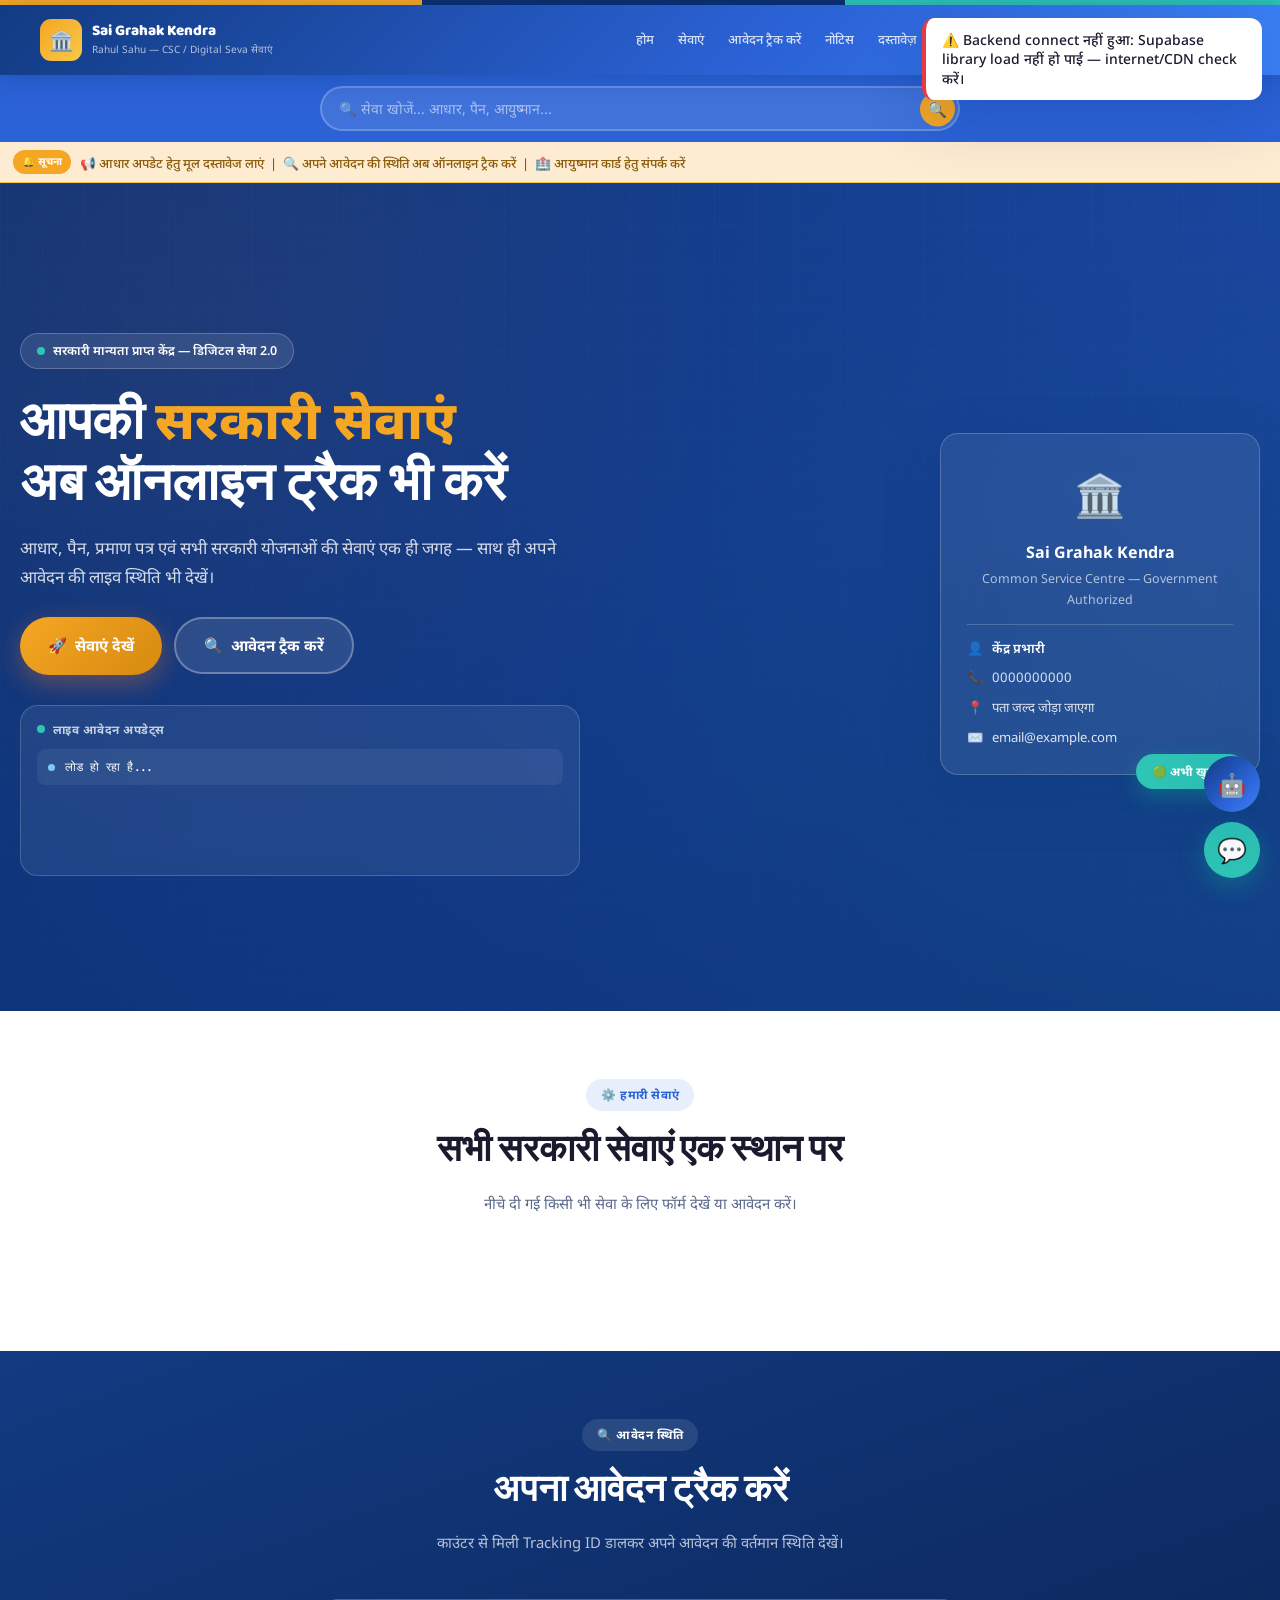
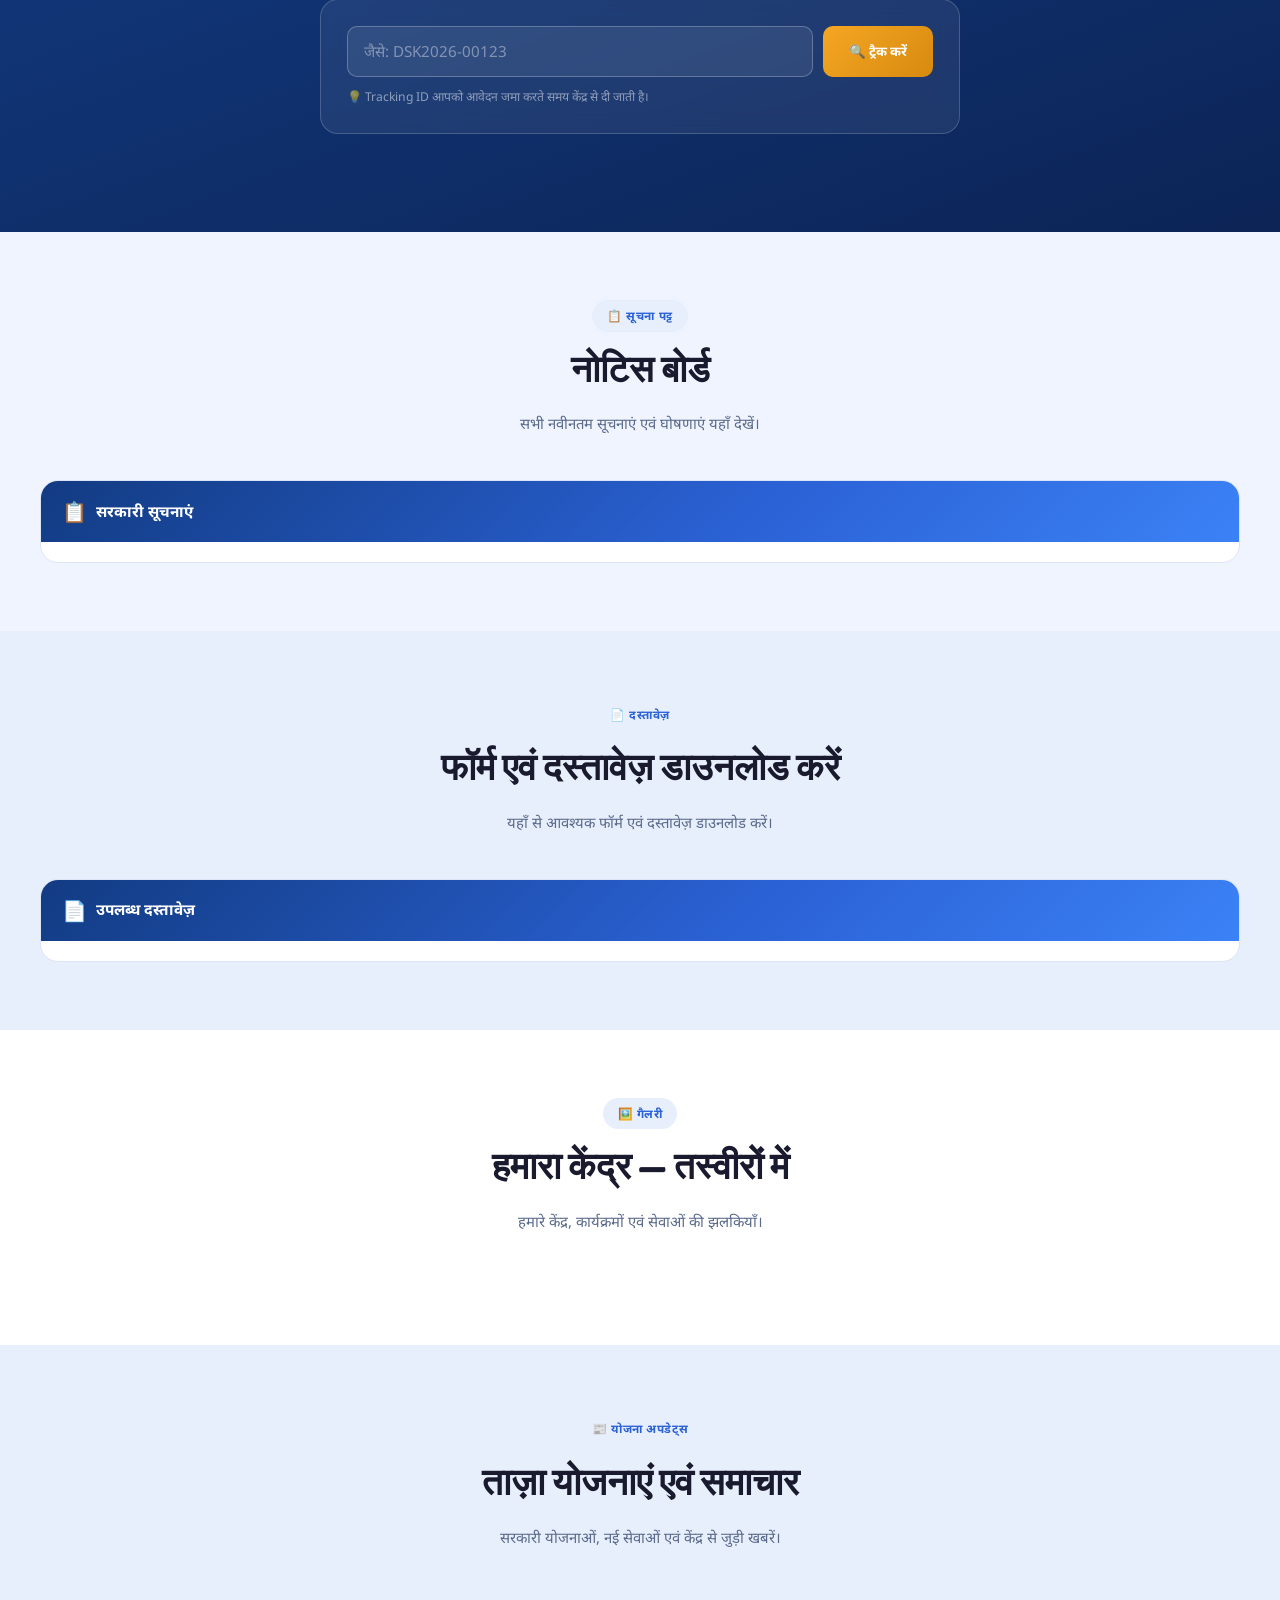
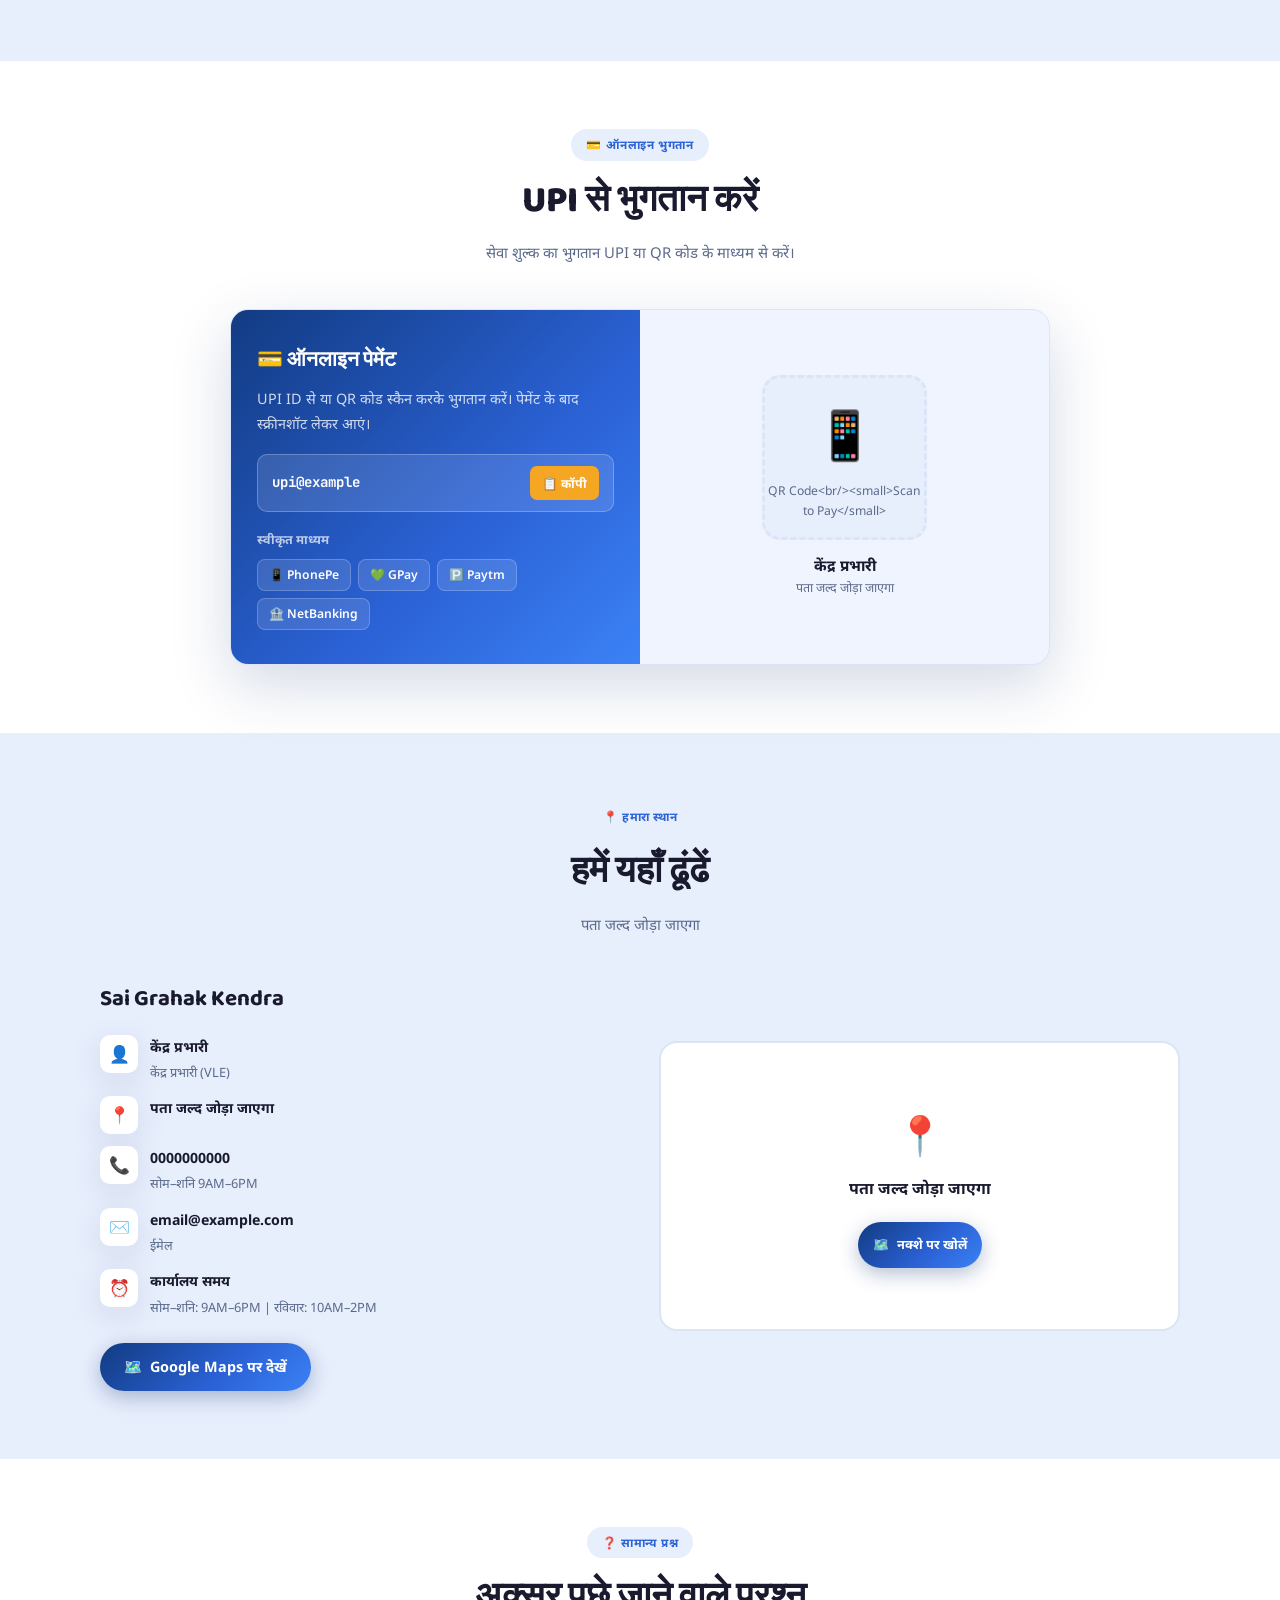
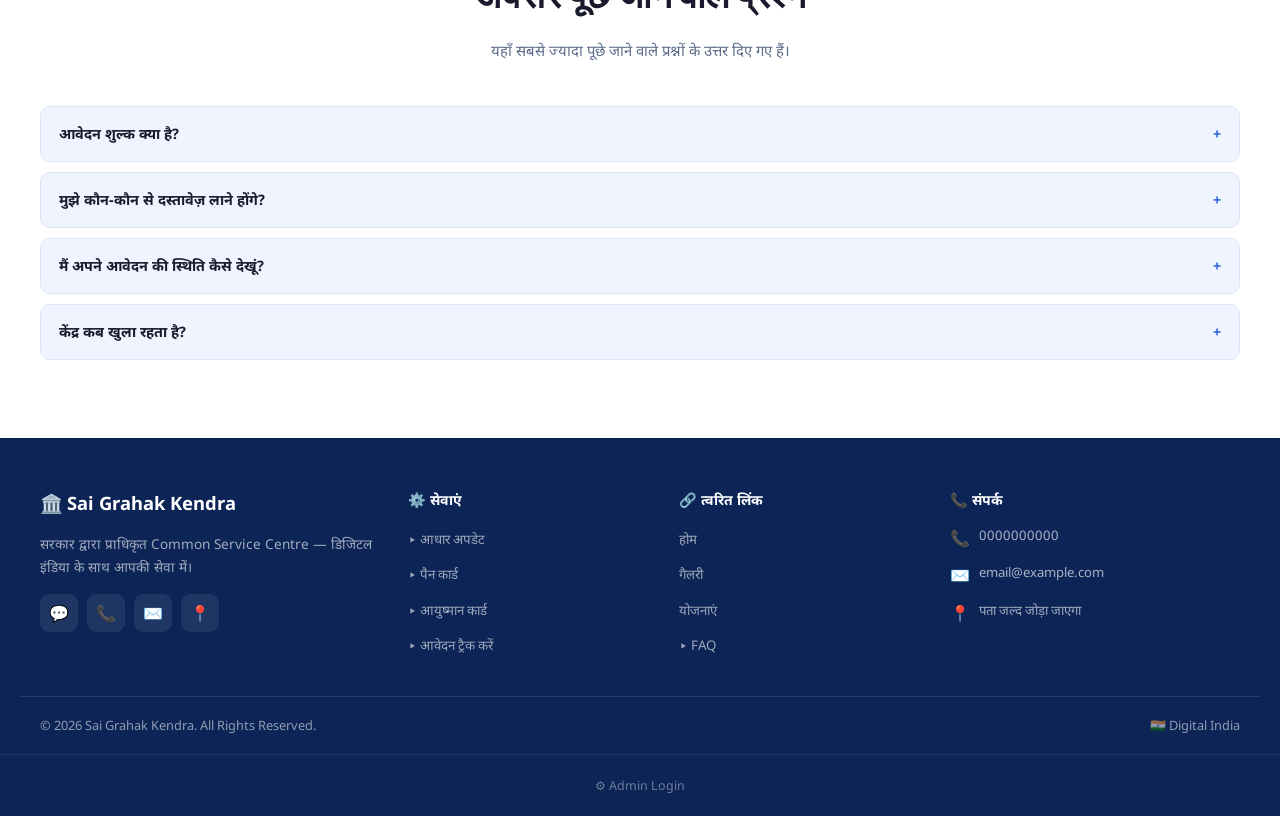
==== index.html @ 82dc6b27 "Add files via upload" ====
<!DOCTYPE html>
<html lang="hi" data-theme="light">
<head>

<meta charset="UTF-8"/>
<meta name="viewport" content="width=device-width,initial-scale=1.0,viewport-fit=cover"/>
<meta name="description" content="Sai Grahak Kendra — Rahul Sahu. CSC / Digital Seva — आधार, पैन, बैंकिंग, बिल भुगतान, शिक्षा एवं सभी सरकारी ऑनलाइन सेवाएं एक ही स्थान पर।"/>
<meta name="theme-color" content="#123B82"/>
<title>Sai Grahak Kendra | Rahul Sahu — CSC Digital Seva</title>
<link rel="preconnect" href="https://fonts.googleapis.com"/>
<link href="https://fonts.googleapis.com/css2?family=Baloo+Bhai+2:wght@400;600;700;800&family=Noto+Sans:wght@300;400;500;600;700;800&family=Noto+Sans+Devanagari:wght@400;500;600;700;800&family=JetBrains+Mono:wght@400;500;700&display=swap" rel="stylesheet"/>
<link rel="stylesheet" href="style.css"/>

</head>
<body>

<!-- ═══════════ ANNOUNCEMENT POPUP ═══════════ -->
<div id="popup-ov">
  <div id="popup-box">
    <div class="pop-hd"><div class="pop-ic">📢</div><div><h3 id="pop-ttl" data-i18n="pop_ttl">महत्वपूर्ण सूचना</h3><span id="pop-sub" data-i18n="brand_full">Sai Grahak Kendra</span></div></div>
    <div class="pop-bd">
      <p id="pop-msg" data-i18n="pop_msg">हमारे केंद्र में आधार, पैन, आयुष्मान कार्ड एवं समस्त सरकारी योजनाओं के आवेदन की सुविधा उपलब्ध है। अपने आवेदन की स्थिति अब ऑनलाइन ट्रैक भी करें।</p>
      <div class="pop-hl" id="pop-hl" data-i18n="pop_hl">🕐 सोमवार – शनिवार: सुबह 9 बजे – शाम 6 बजे | रविवार: 10 बजे – 2 बजे</div>
    </div>
    <div class="pop-ac">
      <button class="btn-pclose" onclick="closePopup()" data-i18n="btn_close">बंद करें</button>
      <button class="btn-pok" onclick="closePopup()" data-i18n="btn_ok">ठीक है ✓</button>
    </div>
  </div>
</div>

<!-- ═══════════ APPLY NOW MODAL ═══════════ -->
<div id="apply-ov">
  <div class="apply-card">
    <div class="apply-hd">
      <div class="apply-hd-ic">🏛️</div>
      <div><h3 id="apply-svc-name" data-i18n="apply_title">आवेदन करें</h3><p id="apply-loc-el" data-i18n="brand_full">Sai Grahak Kendra</p></div>
    </div>
    <div class="apply-bd">
      <p class="apply-msg" data-i18n="apply_msg">आवेदन के लिए कृपया हमारे केंद्र पर पधारें या नीचे दिए गए विकल्पों का उपयोग करें।</p>
      <div class="apply-info">
        <strong data-i18n="apply_process_lbl">📋 आवेदन प्रक्रिया:</strong>
        <span data-i18n="apply_process_txt">फॉर्म भरना, दस्तावेज सत्यापन एवं आवेदन जमा करने के लिए सीधे केंद्र पर आएं।</span><br/><br/>
        <strong data-i18n="apply_addr_lbl">📍 पता:</strong> <span id="apply-addr-el">पता जल्द जोड़ा जाएगा</span><br/>
        <strong data-i18n="apply_contact_lbl">📞 संपर्क:</strong> <span id="apply-phone-el">0000000000</span><br/>
        <strong data-i18n="apply_time_lbl">⏰ समय:</strong> <span id="apply-time-el">Mon–Sat: 9AM–6PM | Sun: 10AM–2PM</span>
      </div>
    </div>
    <div class="apply-ft">
      <button class="apply-btn-wa" id="apply-wa-btn" data-i18n="btn_whatsapp">💬 WhatsApp करें</button>
      <button class="apply-btn-cl" onclick="closeApplyModal()" data-i18n="btn_close">बंद करें</button>
    </div>
  </div>
</div>

<!-- ═══════════ NAVBAR ═══════════ -->
<div class="tri-strip"></div>
<nav id="navbar">
  <div class="nb-inner">
    <a href="#hero" class="nb-brand">
      <div class="nb-logo">🏛️</div>
      <div class="nb-txt"><h1 data-i18n="brand_full">Sai Grahak Kendra</h1><small data-i18n="brand-tag" id="nb-tag-el">जन सेवा केंद्र — डिजिटल सरकारी सेवाएं</small></div>
    </a>
    <div class="nb-links">
      <a href="#hero" data-i18n="nav_home">होम</a><a href="#services" data-i18n="nav_services">सेवाएं</a>
      <a href="#tracker" data-i18n="nav_tracker">आवेदन ट्रैक करें</a>
      <a href="#notices" data-i18n="nav_notices">नोटिस</a><a href="#documents" data-i18n="nav_documents">दस्तावेज़</a>
      <a href="#gallery" data-i18n="nav_gallery">गैलरी</a><a href="#blog" data-i18n="nav_blog">योजनाएं</a>
      <a href="#location" data-i18n="nav_location">स्थान</a>
    </div>
    <div class="nb-ctrl">
      <select id="lang-sel" onchange="switchLang(this.value)">
        <option value="hi">🇮🇳 हिंदी</option><option value="en">🌐 English</option><option value="cg">🏘️ छत्तीसगढ़ी</option>
      </select>
      <button id="dark-btn" onclick="toggleDark()">🌙</button>
      <button id="ham-btn" onclick="toggleMenu()">☰</button>
    </div>
  </div>
</nav>

<!-- Mobile Menu -->
<div id="mob-menu">
  <a href="#hero" onclick="closeMenu()">🏠 <span data-i18n="nav_home">होम</span></a>
  <a href="#services" onclick="closeMenu()">⚙️ <span data-i18n="nav_services">सेवाएं</span></a>
  <a href="#tracker" onclick="closeMenu()">🔍 <span data-i18n="nav_tracker">आवेदन ट्रैक करें</span></a>
  <a href="#notices" onclick="closeMenu()">📋 <span data-i18n="nav_notices">नोटिस</span></a>
  <a href="#documents" onclick="closeMenu()">📄 <span data-i18n="nav_documents">दस्तावेज़</span></a>
  <a href="#gallery" onclick="closeMenu()">🖼️ <span data-i18n="nav_gallery">गैलरी</span></a>
  <a href="#blog" onclick="closeMenu()">📰 <span data-i18n="nav_blog">योजनाएं</span></a>
  <a href="#payment" onclick="closeMenu()">💳 <span data-i18n="nav_payment">भुगतान</span></a>
  <a href="#location" onclick="closeMenu()">📍 <span data-i18n="nav_location">स्थान</span></a>
  <a href="#faq" onclick="closeMenu()">❓ FAQ</a>
</div>

<!-- ═══════════ SEARCH ═══════════ -->
<div id="srch-sec">
  <div class="srch-wrap">
    <input type="text" id="srch-inp" data-i18n-ph="search_ph" placeholder="🔍 सेवा खोजें... आधार, पैन, आयुष्मान..." oninput="searchSvc(this.value)" autocomplete="off"/>
    <button class="srch-btn" onclick="searchSvc(document.getElementById('srch-inp').value)">🔍</button>
    <div id="srch-res"></div>
  </div>
</div>

<!-- ═══════════ TICKER ═══════════ -->
<div id="ticker">
  <div class="tick-lbl" data-i18n="ticker_lbl">🔔 सूचना</div>
  <div class="tick-track"><span class="tick-txt" id="tick-el">📢 आधार अपडेट हेतु मूल दस्तावेज लाएं &nbsp;|&nbsp; 🔍 अपने आवेदन की स्थिति अब ऑनलाइन ट्रैक करें &nbsp;|&nbsp; 🏥 आयुष्मान कार्ड हेतु संपर्क करें</span></div>
</div>

<!-- ═══════════ HERO ═══════════ -->
<section id="hero">
  <div class="hero-bg-media" id="hero-bg-media">
    <div class="hero-bg-fallback"></div>
  </div>
  <div class="hero-overlay"></div>
  <div class="h-inner container">
    <div class="h-content reveal in">
      <div class="h-badge"><span class="dot-live"></span> <span id="hero-badge-el" data-i18n="hero_badge">सरकारी मान्यता प्राप्त केंद्र — डिजिटल सेवा 2.0</span></div>
      <h2 id="hero-h2-el" data-i18n-html="hero_h2">आपकी <span class="hl">सरकारी सेवाएं</span><br/>अब ऑनलाइन ट्रैक भी करें</h2>
      <p id="hero-p-el" data-i18n="hero_p">आधार, पैन, प्रमाण पत्र एवं सभी सरकारी योजनाओं की सेवाएं एक ही जगह — साथ ही अपने आवेदन की लाइव स्थिति भी देखें।</p>
      <div class="h-cta">
        <a href="#services" class="btn-hp">🚀 <span id="hero-c1-el" data-i18n="hero_cta1">सेवाएं देखें</span></a>
        <a href="#tracker" class="btn-hs">🔍 <span id="hero-c2-el" data-i18n="hero_cta2">आवेदन ट्रैक करें</span></a>
      </div>
      <div class="live-feed">
        <div class="live-feed-hd"><span class="dot-live"></span> <span data-i18n="live_feed_lbl">लाइव आवेदन अपडेट्स</span></div>
        <div class="live-feed-track">
          <div class="live-feed-list" id="live-feed-list">
            <div class="live-feed-item"><span class="st-dot new"></span> लोड हो रहा है...</div>
          </div>
        </div>
      </div>
    </div>
    <div class="h-right reveal in">
      <div class="h-card-stack">
        <div class="h-main-card">
          <div class="h-card-logo">🏛️</div>
          <div class="h-card-info">
            <h4 data-i18n="brand_full">Sai Grahak Kendra</h4>
            <p data-i18n="hero_card_sub">Common Service Centre — Government Authorized</p>
            <div class="h-card-div"></div>
            <div class="h-card-rows">
              <div class="h-row"><span class="ri">👤</span><strong id="hcard-name-el">केंद्र प्रभारी</strong></div>
              <div class="h-row"><span class="ri">📞</span><span id="hcard-phone-el">0000000000</span></div>
              <div class="h-row"><span class="ri">📍</span><span id="hcard-addr-el" data-i18n="addr_pending">पता जल्द जोड़ा जाएगा</span></div>
              <div class="h-row"><span class="ri">✉️</span><span id="hcard-email-el">email@example.com</span></div>
            </div>
          </div>
        </div>
        <div class="h-float" data-i18n="hero_open_now">🟢 अभी खुला है</div>
      </div>
    </div>
  </div>
</section>

<!-- ═══════════ SERVICES ═══════════ -->
<section id="services">
  <div class="container">
    <div class="sec-hd reveal">
      <div class="sec-tag" data-i18n="svc_tag">⚙️ हमारी सेवाएं</div>
      <h2 data-i18n="svc_title">सभी सरकारी सेवाएं एक स्थान पर</h2>
      <p data-i18n="svc_sub">नीचे दी गई किसी भी सेवा के लिए फॉर्म देखें या आवेदन करें।</p>
    </div>
    <div class="svc-filters reveal" id="svc-filters"></div>
    <div class="svc-grid reveal" id="svc-grid"></div>
  </div>
</section>

<!-- ═══════════ APPLICATION TRACKER ═══════════ -->
<section id="tracker">
  <div class="container">
    <div class="sec-hd reveal">
      <div class="sec-tag" data-i18n="trk_tag">🔍 आवेदन स्थिति</div>
      <h2 data-i18n="trk_title">अपना आवेदन ट्रैक करें</h2>
      <p data-i18n="trk_sub">काउंटर से मिली Tracking ID डालकर अपने आवेदन की वर्तमान स्थिति देखें।</p>
    </div>
    <div class="trk-box reveal">
      <div class="trk-row">
        <input type="text" id="trk-inp" class="trk-inp" data-i18n-ph="trk_ph" placeholder="जैसे: DSK2026-00123" autocomplete="off" onkeydown="if(event.key==='Enter')trackApplication()"/>
        <button class="trk-btn" onclick="trackApplication()" data-i18n="trk_btn">🔍 ट्रैक करें</button>
      </div>
      <p class="trk-hint" data-i18n="trk_hint">💡 Tracking ID आपको आवेदन जमा करते समय केंद्र से दी जाती है।</p>
    </div>
    <div class="trk-result" id="trk-result"></div>
  </div>
</section>

<!-- ═══════════ NOTICES ═══════════ -->
<section id="notices">
  <div class="container">
    <div class="sec-hd reveal">
      <div class="sec-tag" data-i18n="ntc_tag">📋 सूचना पट्ट</div>
      <h2 data-i18n="ntc_title">नोटिस बोर्ड</h2>
      <p data-i18n="ntc_sub">सभी नवीनतम सूचनाएं एवं घोषणाएं यहाँ देखें।</p>
    </div>
    <div class="ntc-board reveal">
      <div class="ntc-hd"><span style="font-size:1.25rem">📋</span><h3 data-i18n="ntc_board_hd">सरकारी सूचनाएं</h3></div>
      <div id="ntc-list"></div>
    </div>
  </div>
</section>

<!-- ═══════════ DOCUMENTS ═══════════ -->
<section id="documents">
  <div class="container">
    <div class="sec-hd reveal">
      <div class="sec-tag" data-i18n="doc_tag">📄 दस्तावेज़</div>
      <h2 data-i18n="doc_title">फॉर्म एवं दस्तावेज़ डाउनलोड करें</h2>
      <p data-i18n="doc_sub">यहाँ से आवश्यक फॉर्म एवं दस्तावेज़ डाउनलोड करें।</p>
    </div>
    <div class="ntc-board reveal">
      <div class="ntc-hd"><span style="font-size:1.25rem">📄</span><h3 data-i18n="doc_board_hd">उपलब्ध दस्तावेज़</h3></div>
      <div id="doc-list"></div>
    </div>
  </div>
</section>

<!-- ═══════════ GALLERY ═══════════ -->
<section id="gallery">
  <div class="container">
    <div class="sec-hd reveal">
      <div class="sec-tag" data-i18n="gal_tag">🖼️ गैलरी</div>
      <h2 data-i18n="gal_title">हमारा केंद्र — तस्वीरों में</h2>
      <p data-i18n="gal_sub">हमारे केंद्र, कार्यक्रमों एवं सेवाओं की झलकियाँ।</p>
    </div>
    <div class="gal-grid reveal" id="gal-grid"></div>
  </div>
</section>
<div id="gal-lightbox">
  <button class="gal-lb-close" onclick="closeLightbox()">✕</button>
  <div>
    <img id="gal-lb-img" src="" alt=""/>
    <p class="gal-lb-cap" id="gal-lb-cap"></p>
  </div>
</div>

<!-- ═══════════ BLOG / YOJANA UPDATES ═══════════ -->
<section id="blog">
  <div class="container">
    <div class="sec-hd reveal">
      <div class="sec-tag" data-i18n="blog_tag">📰 योजना अपडेट्स</div>
      <h2 data-i18n="blog_title">ताज़ा योजनाएं एवं समाचार</h2>
      <p data-i18n="blog_sub">सरकारी योजनाओं, नई सेवाओं एवं केंद्र से जुड़ी खबरें।</p>
    </div>
    <div class="blog-grid reveal" id="blog-grid"></div>
  </div>
</section>
<div id="blog-modal-ov">
  <div class="blog-modal">
    <button class="blog-modal-close" onclick="closeBlogModal()">✕</button>
    <div class="blog-modal-cov" id="blog-modal-cov"></div>
    <div class="blog-modal-bd">
      <div class="blog-dt" id="blog-modal-dt"></div>
      <h3 id="blog-modal-ttl"></h3>
      <div class="blog-content" id="blog-modal-content"></div>
    </div>
  </div>
</div>

<!-- ═══════════ PAYMENT ═══════════ -->
<section id="payment">
  <div class="container">
    <div class="sec-hd reveal">
      <div class="sec-tag" data-i18n="pay_tag">💳 ऑनलाइन भुगतान</div>
      <h2 data-i18n="pay_title">UPI से भुगतान करें</h2>
      <p data-i18n="pay_sub">सेवा शुल्क का भुगतान UPI या QR कोड के माध्यम से करें।</p>
    </div>
    <div class="pay-card reveal">
      <div class="pay-left">
        <h3 data-i18n="pay_card_ttl">💳 ऑनलाइन पेमेंट</h3>
        <p data-i18n="pay_card_txt">UPI ID से या QR कोड स्कैन करके भुगतान करें। पेमेंट के बाद स्क्रीनशॉट लेकर आएं।</p>
        <div class="upi-row">
          <span id="upi-el">upi@example</span>
          <button class="btn-copy" onclick="copyUPI()" data-i18n="btn_copy">📋 कॉपी</button>
        </div>
        <div class="pay-methods">
          <h4 data-i18n="pay_methods_lbl">स्वीकृत माध्यम</h4>
          <div class="pay-icons">
            <div class="pay-icon">📱 PhonePe</div><div class="pay-icon">💚 GPay</div>
            <div class="pay-icon">🅿️ Paytm</div><div class="pay-icon">🏦 NetBanking</div>
          </div>
        </div>
      </div>
      <div class="pay-right">
        <div class="qr-box" id="qr-box">
          <div class="qr-ph"><span class="qr-ph-ic">📱</span><p data-i18n="qr_scan_txt">QR Code<br/><small>Scan to Pay</small></p></div>
        </div>
        <div class="qr-info">
          <h4 id="pay-name-el">केंद्र प्रभारी</h4>
          <p id="pay-addr-el" data-i18n="addr_pending">पता जल्द जोड़ा जाएगा</p>
        </div>
      </div>
    </div>
  </div>
</section>

<!-- ═══════════ LOCATION ═══════════ -->
<section id="location">
  <div class="container">
    <div class="sec-hd reveal">
      <div class="sec-tag" data-i18n="loc_tag">📍 हमारा स्थान</div>
      <h2 data-i18n="loc_title">हमें यहाँ ढूंढें</h2>
      <p id="loc-sub-el" data-i18n="addr_pending">पता जल्द जोड़ा जाएगा</p>
    </div>
    <div class="loc-grid reveal">
      <div class="loc-info">
        <h3 data-i18n="brand_full">Sai Grahak Kendra</h3>
        <div class="loc-dets">
          <div class="loc-row"><div class="loc-ic">👤</div><div class="loc-tx"><strong id="loc-name-el">केंद्र प्रभारी</strong><span data-i18n="loc_vle_lbl">केंद्र प्रभारी (VLE)</span></div></div>
          <div class="loc-row"><div class="loc-ic">📍</div><div class="loc-tx"><strong id="loc-addr-main-el" data-i18n="addr_pending">पता जल्द जोड़ा जाएगा</strong><span id="loc-addr-sub-el"></span></div></div>
          <div class="loc-row"><div class="loc-ic">📞</div><div class="loc-tx"><strong id="ct-ph-el">0000000000</strong><span data-i18n="loc_hours_short">सोम–शनि 9AM–6PM</span></div></div>
          <div class="loc-row"><div class="loc-ic">✉️</div><div class="loc-tx"><strong id="ct-em-el">email@example.com</strong><span data-i18n="loc_email_lbl">ईमेल</span></div></div>
          <div class="loc-row"><div class="loc-ic">⏰</div><div class="loc-tx"><strong data-i18n="loc_hours_lbl">कार्यालय समय</strong><span id="ct-hours-el">सोम–शनि: 9AM–6PM | रविवार: 10AM–2PM</span></div></div>
        </div>
        <a id="map-link-1" href="#" target="_blank" rel="noopener" class="btn-map">🗺️ <span data-i18n="btn_maps">Google Maps पर देखें</span></a>
      </div>
      <div class="map-vis">
        <div class="map-pin">📍</div>
        <h4 id="map-h4-el" data-i18n="addr_pending">पता जल्द जोड़ा जाएगा</h4>
        <p id="map-p-el"></p>
        <a id="map-link-2" href="#" target="_blank" rel="noopener" class="btn-map" style="font-size:.8rem;padding:9px 15px;margin-top:5px">🗺️ <span data-i18n="btn_open_map">नक्शे पर खोलें</span></a>
      </div>
    </div>
  </div>
</section>

<!-- ═══════════ FAQ ═══════════ -->
<section id="faq">
  <div class="container">
    <div class="sec-hd reveal">
      <div class="sec-tag" data-i18n="faq_tag">❓ सामान्य प्रश्न</div>
      <h2 data-i18n="faq_title">अक्सर पूछे जाने वाले प्रश्न</h2>
      <p data-i18n="faq_sub">यहाँ सबसे ज्यादा पूछे जाने वाले प्रश्नों के उत्तर दिए गए हैं।</p>
    </div>
    <div class="faq-list reveal" id="faq-list"></div>
  </div>
</section>

<!-- ═══════════ FOOTER ═══════════ -->
<footer id="footer">
  <div class="ft-grid">
    <div class="ft-brand">
      <h3>🏛️ <span data-i18n="brand_full">Sai Grahak Kendra</span></h3>
      <p data-i18n="ft_brand_txt">सरकार द्वारा प्राधिकृत Common Service Centre — डिजिटल इंडिया के साथ आपकी सेवा में।</p>
      <div class="ft-social">
        <a href="#" id="wa-ft-link" target="_blank" rel="noopener" class="ft-soc-btn">💬</a>
        <a href="#" id="tel-ft-link" class="ft-soc-btn">📞</a>
        <a href="#" id="mail-ft-link" class="ft-soc-btn">✉️</a>
        <a href="#location" class="ft-soc-btn">📍</a>
      </div>
    </div>
    <div class="ft-col">
      <h4 data-i18n="ft_services_hd">⚙️ सेवाएं</h4>
      <ul>
        <li><a href="#services" data-i18n="ft_svc1">▸ आधार अपडेट</a></li><li><a href="#services" data-i18n="ft_svc2">▸ पैन कार्ड</a></li>
        <li><a href="#services" data-i18n="ft_svc3">▸ आयुष्मान कार्ड</a></li><li><a href="#tracker" data-i18n="ft_svc4">▸ आवेदन ट्रैक करें</a></li>
      </ul>
    </div>
    <div class="ft-col">
      <h4 data-i18n="ft_links_hd">🔗 त्वरित लिंक</h4>
      <ul>
        <li><a href="#hero" data-i18n="nav_home">▸ होम</a></li><li><a href="#gallery" data-i18n="nav_gallery">▸ गैलरी</a></li>
        <li><a href="#blog" data-i18n="nav_blog">▸ योजनाएं</a></li><li><a href="#faq">▸ FAQ</a></li>
      </ul>
    </div>
    <div class="ft-col">
      <h4 data-i18n="ft_contact_hd">📞 संपर्क</h4>
      <div class="ft-ct-item"><span class="ft-ct-ic">📞</span><p><a href="#" id="ft-tel" style="color:rgba(255,255,255,.65)">0000000000</a></p></div>
      <div class="ft-ct-item"><span class="ft-ct-ic">✉️</span><p><a href="#" id="ft-mail" style="color:rgba(255,255,255,.65)">email@example.com</a></p></div>
      <div class="ft-ct-item"><span class="ft-ct-ic">📍</span><p id="ft-addr-el" data-i18n="addr_pending">पता जल्द जोड़ा जाएगा</p></div>
    </div>
  </div>
  <div class="ft-bot">
    <p>© 2026 <span data-i18n="brand_full">Sai Grahak Kendra</span>. <span data-i18n="ft_rights">All Rights Reserved.</span></p>
    <p>🇮🇳 <span>Digital India</span></p>
  </div>
  <div class="ft-admin-strip">
    <button class="ft-admin-btn" onclick="openAdmModal()">⚙ Admin Login</button>
  </div>
</footer>

<!-- ═══════════ FLOATING BUTTONS ═══════════ -->
<a id="wa-btn" href="#" target="_blank" rel="noopener">💬</a>
<button id="top-btn" onclick="window.scrollTo({top:0,behavior:'smooth'})">▲</button>

<!-- ═══════════ CHATBOT ═══════════ -->
<button id="cb-btn" onclick="toggleCB()">🤖</button>
<div id="cb-box">
  <div class="cb-hd">
    <div class="cb-hd-l"><div class="cb-av">🤖</div><div><h4 data-i18n="cb_name">Seva Assistant</h4><small data-i18n="cb_online">ऑनलाइन | सेवा में</small></div></div>
    <button class="cb-close" onclick="toggleCB()">✕</button>
  </div>
  <div class="cb-msgs" id="cb-msgs">
    <div class="cb-msg bot"><div class="cb-bub" id="cb-welcome" data-i18n="cb_welcome">नमस्ते! 🙏 मैं Seva Assistant हूँ। किस सेवा के बारे में जानना है?</div></div>
  </div>
  <div class="cb-sugs">
    <button class="cb-sg" onclick="cbAsk('आधार')">आधार</button>
    <button class="cb-sg" onclick="cbAsk('ट्रैकिंग')">ट्रैकिंग</button>
    <button class="cb-sg" onclick="cbAsk('शुल्क')">शुल्क</button>
    <button class="cb-sg" onclick="cbAsk('समय')">समय</button>
  </div>
  <div class="cb-inp-row">
    <input type="text" id="cb-inp" data-i18n-ph="cb_ph" placeholder="प्रश्न पूछें..." onkeydown="if(event.key==='Enter')cbSend()"/>
    <button id="cb-send" onclick="cbSend()">➤</button>
  </div>
</div>

<!-- ═══════════ TOAST ═══════════ -->
<div id="toast-wrap"></div>

<!-- ═══════════ ADMIN LOGIN MODAL ═══════════ -->
<div id="adm-modal-ov">
  <div class="amc">
    <div class="amc-hd">
      <span class="amc-sh">🛡️</span>
      <h3>Admin Login</h3>
      <p>Sai Grahak Kendra Management System</p>
      <button class="amc-cls" onclick="closeAdmModal()">✕</button>
    </div>
    <div class="amc-bd">
      <div id="amc-err" class="amc-err">❌ गलत Email या Password!</div>
      <div class="amc-fld"><label>Email</label><input type="email" id="amc-user" placeholder="admin@example.com" autocomplete="off"/></div>
      <div class="amc-fld"><label>Password</label><input type="password" id="amc-pass" placeholder="••••••••" onkeydown="if(event.key==='Enter')doLogin()"/></div>
      <button class="btn-amc-sign" onclick="doLogin()">🔓 Login करें</button>
      <p class="amc-hint">🔒 Authorized Personnel Only</p>
    </div>
  </div>
</div>

<!-- ═══════════ EDIT MODAL ═══════════ -->
<div id="edit-ov">
  <div class="edit-card">
    <div class="edit-hd"><h4 id="edit-ttl">Edit</h4><button class="edit-cls" onclick="closeEdit()">✕</button></div>
    <div class="edit-bd" id="edit-bd"></div>
    <div class="edit-ft">
      <button class="adm-btn adm-gh" onclick="closeEdit()">रद्द करें</button>
      <button class="adm-btn adm-pri" onclick="saveEdit()">💾 सेव करें</button>
    </div>
  </div>
</div>

<!-- ═══════════ ADMIN DASHBOARD PANEL ═══════════ -->
<div id="adm-panel">
  <div class="adm-tb">
    <div class="adm-tb-l">
      <button class="adm-ham" onclick="toggleAdmSB()">☰</button>
      <span class="adm-logo-i">🏛️</span>
      <div><h2>Admin Dashboard</h2><small>Sai Grahak Kendra</small></div>
    </div>
    <div class="adm-tb-r">
      <button class="adm-tbtn" onclick="location.reload()">🔄 <span>Refresh</span></button>
      <button class="adm-tbtn out" onclick="doLogout()">🚪 <span>Logout</span></button>
    </div>
  </div>
  <div class="adm-sb-ov" id="adm-sb-ov" onclick="closeAdmSB()"></div>
  <div class="adm-layout">
    <aside class="adm-sb" id="adm-sb">
      <div class="adm-sb-sec">
        <div class="adm-sb-lbl">Main</div>
        <button class="adm-nav active" onclick="switchTab(this,'t-dash')"><span class="ni">📊</span>Dashboard</button>
        <button class="adm-nav" onclick="switchTab(this,'t-svc')"><span class="ni">⚙️</span>Services <span class="adm-bdg" id="bdg-svc">0</span></button>
        <button class="adm-nav" onclick="switchTab(this,'t-trk')"><span class="ni">🔍</span>Applications <span class="adm-bdg" id="bdg-trk">0</span></button>
        <button class="adm-nav" onclick="switchTab(this,'t-ntc')"><span class="ni">📋</span>Notices <span class="adm-bdg" id="bdg-ntc">0</span></button>
        <button class="adm-nav" onclick="switchTab(this,'t-doc')"><span class="ni">📄</span>Documents <span class="adm-bdg" id="bdg-doc">0</span></button>
        <button class="adm-nav" onclick="switchTab(this,'t-gal')"><span class="ni">🖼️</span>Gallery <span class="adm-bdg" id="bdg-gal">0</span></button>
        <button class="adm-nav" onclick="switchTab(this,'t-blg')"><span class="ni">📰</span>Yojana/Blog <span class="adm-bdg" id="bdg-blg">0</span></button>
      </div>
      <div class="adm-sb-sec">
        <div class="adm-sb-lbl">Content</div>
        <button class="adm-nav" onclick="switchTab(this,'t-hero')"><span class="ni">🏠</span>Hero</button>
        <button class="adm-nav" onclick="switchTab(this,'t-pop')"><span class="ni">📢</span>Popup &amp; Ticker</button>
        <button class="adm-nav" onclick="switchTab(this,'t-pay')"><span class="ni">💳</span>Payment / QR</button>
        <button class="adm-nav" onclick="switchTab(this,'t-ct')"><span class="ni">📞</span>Contact</button>
      </div>
      <div class="adm-sb-sec">
        <div class="adm-sb-lbl">System</div>
        <button class="adm-nav" onclick="switchTab(this,'t-set')"><span class="ni">🔐</span>Settings</button>
      </div>
    </aside>
    <main class="adm-main">
      <!-- DASHBOARD TAB -->
      <div class="adm-tab active" id="t-dash">
        <div class="adm-sec-t"><span>📊</span>Dashboard Overview</div>
        <div class="adm-stats">
          <div class="adm-stat"><div class="adm-st-i">⚙️</div><div class="adm-st-n" id="ds-sv">0</div><div class="adm-st-l">Services</div></div>
          <div class="adm-stat"><div class="adm-st-i">🔍</div><div class="adm-st-n" id="ds-trk">0</div><div class="adm-st-l">Applications</div></div>
          <div class="adm-stat"><div class="adm-st-i">📋</div><div class="adm-st-n" id="ds-nt">0</div><div class="adm-st-l">Notices</div></div>
          <div class="adm-stat"><div class="adm-st-i">📄</div><div class="adm-st-n" id="ds-dc">0</div><div class="adm-st-l">Documents</div></div>
          <div class="adm-stat"><div class="adm-st-i">🖼️</div><div class="adm-st-n" id="ds-gal">0</div><div class="adm-st-l">Gallery</div></div>
          <div class="adm-stat"><div class="adm-st-i">📰</div><div class="adm-st-n" id="ds-blg">0</div><div class="adm-st-l">Yojana Posts</div></div>
          <div class="adm-stat"><div class="adm-st-i">👥</div><div class="adm-st-n" id="ds-vi">0</div><div class="adm-st-l">Visitors</div></div>
        </div>
        <div class="adm-card">
          <div class="adm-c-hd"><h4>⚡ Quick Actions</h4></div>
          <div class="adm-c-bd" style="flex-direction:row;flex-wrap:wrap;gap:8px">
            <button class="adm-btn adm-pri" onclick="switchTab(document.querySelector('[onclick*=t-svc]'),'t-svc')">➕ Add Service</button>
            <button class="adm-btn adm-ok"  onclick="switchTab(document.querySelector('[onclick*=t-trk]'),'t-trk')">🔍 New Application</button>
            <button class="adm-btn adm-warn" onclick="switchTab(document.querySelector('[onclick*=t-ntc]'),'t-ntc')">📋 Add Notice</button>
            <button class="adm-btn adm-gh"   onclick="switchTab(document.querySelector('[onclick*=t-blg]'),'t-blg')">📰 New Yojana Post</button>
          </div>
        </div>
        <div class="adm-card">
          <div class="adm-c-hd"><h4>📋 Recent Notices</h4></div>
          <div class="adm-c-bd"><div class="adm-list" id="dash-ntc"></div></div>
        </div>
      </div>

      <!-- SERVICES TAB -->
      <div class="adm-tab" id="t-svc">
        <div class="adm-sec-t"><span>⚙️</span>Service Management</div>
        <div class="adm-card">
          <div class="adm-c-hd"><h4>➕ Add New Service</h4></div>
          <div class="adm-c-bd">
            <div class="adm-fgrid">
              <div class="adm-fg"><label>Icon (Emoji)</label><input id="sv-ic" placeholder="📄" maxlength="4"/></div>
              <div class="adm-fg"><label>Service Name (Hindi)</label><input id="sv-nm" placeholder="आय प्रमाण पत्र"/></div>
              <div class="adm-fg"><label>Service Name (English) — optional</label><input id="sv-nm-en" placeholder="Income Certificate"/></div>
              <div class="adm-fg adm-full"><label>Description (Hindi)</label><textarea id="sv-dsc" rows="2" placeholder="Service description..."></textarea></div>
              <div class="adm-fg"><label>Category</label><input id="sv-cat" placeholder="सरकारी सेवाएं (G2C)"/></div>
              <div class="adm-fg adm-full"><label>Required Documents</label><input id="sv-doc" placeholder="आधार, राशन कार्ड, फोटो"/></div>
            </div>
            <button class="adm-btn adm-pri" onclick="addService()">➕ Add Service</button>
          </div>
        </div>
        <div class="adm-card">
          <div class="adm-c-hd"><h4>📋 All Services</h4></div>
          <div class="adm-c-bd">
            <div class="adm-srch-r"><input class="adm-srch-i" id="sv-srch" placeholder="🔍 Search services..." oninput="renderAdmSvc()"/></div>
            <div class="adm-list" id="adm-svc-list"></div>
          </div>
        </div>
      </div>

      <!-- APPLICATION TRACKER TAB -->
      <div class="adm-tab" id="t-trk">
        <div class="adm-sec-t"><span>🔍</span>Application / Tracking Management</div>
        <div class="adm-card">
          <div class="adm-c-hd"><h4>➕ Create New Application Record</h4></div>
          <div class="adm-c-bd">
            <div class="adm-fgrid">
              <div class="adm-fg"><label>Tracking ID</label><input id="tr-id" placeholder="DSK2026-00123"/></div>
              <div class="adm-fg"><label>Applicant Name</label><input id="tr-nm" placeholder="राम कुमार"/></div>
              <div class="adm-fg"><label>Service Name</label><input id="tr-svc" placeholder="आधार अपडेट"/></div>
              <div class="adm-fg"><label>Status</label>
                <select id="tr-st">
                  <option value="received">🔵 Received</option>
                  <option value="processing">🟡 Processing</option>
                  <option value="approved">🟢 Approved</option>
                  <option value="rejected">🔴 Rejected</option>
                  <option value="ready">✅ Ready for Collection</option>
                </select>
              </div>
              <div class="adm-fg adm-full"><label>Remarks (optional)</label><textarea id="tr-rmk" rows="2" placeholder="Additional notes for applicant..."></textarea></div>
            </div>
            <button class="adm-btn adm-pri" onclick="addApplication()">➕ Create Application</button>
          </div>
        </div>
        <div class="adm-card">
          <div class="adm-c-hd"><h4>📋 All Applications</h4></div>
          <div class="adm-c-bd">
            <div class="adm-srch-r"><input class="adm-srch-i" id="tr-srch" placeholder="🔍 Search by ID / name..." oninput="renderAdmTrk()"/></div>
            <div class="adm-list" id="adm-trk-list"></div>
          </div>
        </div>
      </div>

      <!-- NOTICES TAB -->
      <div class="adm-tab" id="t-ntc">
        <div class="adm-sec-t"><span>📋</span>Notice Management</div>
        <div class="adm-card">
          <div class="adm-c-hd"><h4>➕ Add Notice</h4></div>
          <div class="adm-c-bd">
            <div class="adm-fg"><label>Title</label><input id="nt-ttl" placeholder="Notice heading..."/></div>
            <div class="adm-fg"><label>Body</label><textarea id="nt-bdy" rows="3" placeholder="Notice details..."></textarea></div>
            <div class="adm-fgrid">
              <div class="adm-fg"><label>Date</label><input id="nt-dt" placeholder="22 मई 2026"/></div>
              <div class="adm-fg"><label>Active?</label>
                <select id="nt-nw"><option value="true">✅ Yes</option><option value="false">❌ No</option></select>
              </div>
            </div>
            <button class="adm-btn adm-ok" onclick="addNotice()">📋 Add Notice</button>
          </div>
        </div>
        <div class="adm-card">
          <div class="adm-c-hd"><h4>📋 All Notices</h4></div>
          <div class="adm-c-bd"><div class="adm-list" id="adm-ntc-list"></div></div>
        </div>
      </div>

      <!-- DOCUMENTS TAB -->
      <div class="adm-tab" id="t-doc">
        <div class="adm-sec-t"><span>📄</span>Documents Management</div>
        <div class="adm-card">
          <div class="adm-c-hd"><h4>➕ Upload Document</h4></div>
          <div class="adm-c-bd">
            <div class="adm-fgrid">
              <div class="adm-fg"><label>Title</label><input id="dc-ttl" placeholder="आधार अपडेट फॉर्म"/></div>
              <div class="adm-fg"><label>Category</label><input id="dc-cat" placeholder="फॉर्म / नोटिफिकेशन / अन्य"/></div>
              <div class="adm-fg adm-full"><label>PDF / Image चुनें</label>
                <input type="file" id="dc-file" accept="application/pdf,image/*"
                  style="padding:8px;border:1.5px solid var(--line);border-radius:8px;background:var(--paper);color:var(--ink-text);width:100%"/>
              </div>
            </div>
            <button class="adm-btn adm-pri" onclick="uploadDocument()">⬆️ Upload Document</button>
          </div>
        </div>
        <div class="adm-card">
          <div class="adm-c-hd"><h4>📄 All Documents</h4></div>
          <div class="adm-c-bd"><div class="adm-list" id="adm-doc-list"></div></div>
        </div>
      </div>

      <!-- GALLERY TAB -->
      <div class="adm-tab" id="t-gal">
        <div class="adm-sec-t"><span>🖼️</span>Gallery Management</div>
        <div class="adm-card">
          <div class="adm-c-hd"><h4>➕ Upload Photo</h4></div>
          <div class="adm-c-bd">
            <div class="adm-fgrid">
              <div class="adm-fg adm-full"><label>Caption</label><input id="gl-cap" placeholder="केंद्र उद्घाटन समारोह"/></div>
              <div class="adm-fg adm-full"><label>Photo चुनें</label>
                <input type="file" id="gl-file" accept="image/*"
                  style="padding:8px;border:1.5px solid var(--line);border-radius:8px;background:var(--paper);color:var(--ink-text);width:100%"/>
              </div>
            </div>
            <button class="adm-btn adm-pri" onclick="uploadGalleryPhoto()">⬆️ Upload Photo</button>
          </div>
        </div>
        <div class="adm-card">
          <div class="adm-c-hd"><h4>🖼️ All Photos</h4></div>
          <div class="adm-c-bd"><div class="adm-list" id="adm-gal-list"></div></div>
        </div>
      </div>

      <!-- BLOG / YOJANA TAB -->
      <div class="adm-tab" id="t-blg">
        <div class="adm-sec-t"><span>📰</span>Yojana / Blog Management</div>
        <div class="adm-card">
          <div class="adm-c-hd"><h4>➕ New Post</h4></div>
          <div class="adm-c-bd">
            <div class="adm-fgrid">
              <div class="adm-fg adm-full"><label>Title</label><input id="bl-ttl" placeholder="PM किसान की नई किस्त जारी"/></div>
              <div class="adm-fg adm-full"><label>Summary (card पर दिखेगा)</label><textarea id="bl-sum" rows="2" placeholder="संक्षिप्त सारांश..."></textarea></div>
              <div class="adm-fg adm-full"><label>Full Content</label><textarea id="bl-cnt" rows="6" placeholder="पूरा विवरण..."></textarea></div>
              <div class="adm-fg adm-full"><label>Cover Image (optional)</label>
                <input type="file" id="bl-file" accept="image/*"
                  style="padding:8px;border:1.5px solid var(--line);border-radius:8px;background:var(--paper);color:var(--ink-text);width:100%"/>
              </div>
              <div class="adm-fg"><label>Published?</label>
                <select id="bl-pub"><option value="true">✅ Yes</option><option value="false">❌ Draft</option></select>
              </div>
            </div>
            <button class="adm-btn adm-pri" onclick="addBlogPost()">➕ Publish Post</button>
          </div>
        </div>
        <div class="adm-card">
          <div class="adm-c-hd"><h4>📰 All Posts</h4></div>
          <div class="adm-c-bd"><div class="adm-list" id="adm-blg-list"></div></div>
        </div>
      </div>

      <!-- HERO TAB -->
      <div class="adm-tab" id="t-hero">
        <div class="adm-sec-t"><span>🏠</span>Hero Section</div>
        <div class="adm-card">
          <div class="adm-c-hd"><h4>✏️ Edit Hero Content</h4></div>
          <div class="adm-c-bd">
            <div class="adm-fg"><label>Heading (HTML allowed)</label><input id="hr-h2" placeholder="आपकी सरकारी सेवाएं..."/></div>
            <div class="adm-fg"><label>Subtext</label><textarea id="hr-p" rows="3" placeholder="Hero paragraph..."></textarea></div>
            <div class="adm-fgrid">
              <div class="adm-fg"><label>CTA Button 1</label><input id="hr-c1" placeholder="सेवाएं देखें"/></div>
              <div class="adm-fg"><label>CTA Button 2</label><input id="hr-c2" placeholder="आवेदन ट्रैक करें"/></div>
              <div class="adm-fg"><label>Badge Text</label><input id="hr-bdg" placeholder="Govt Authorized..."/></div>
            </div>
            <div class="adm-fg adm-full" style="border-top:1.5px solid var(--line);padding-top:13px;margin-top:4px">
              <label>🎬 Background Video (optional — मौजूद न हो तो animated background दिखेगा)</label>
              <input type="file" id="hr-video-file" accept="video/*"
                style="padding:8px;border:1.5px solid var(--line);border-radius:8px;background:var(--paper);color:var(--ink-text);width:100%;margin-top:4px"/>
              <small id="hr-video-status" style="color:var(--muted);margin-top:4px;display:block">No video uploaded — animated background active</small>
            </div>
            <button class="adm-btn adm-pri" onclick="saveHero()">💾 Save Hero</button>
          </div>
        </div>
      </div>

      <!-- POPUP & TICKER TAB -->
      <div class="adm-tab" id="t-pop">
        <div class="adm-sec-t"><span>📢</span>Popup &amp; Ticker</div>
        <div class="adm-card">
          <div class="adm-c-hd"><h4>📢 Popup Settings</h4></div>
          <div class="adm-c-bd">
            <div class="adm-fg"><label>Enable Popup?</label>
              <select id="pp-en"><option value="true">✅ Show popup</option><option value="false">❌ Disable</option></select>
            </div>
            <div class="adm-fg"><label>Popup Title</label><input id="pp-ttl" placeholder="महत्वपूर्ण सूचना"/></div>
            <div class="adm-fg"><label>Message</label><textarea id="pp-msg" rows="3" placeholder="Popup message..."></textarea></div>
            <div class="adm-fg"><label>Highlight Text</label><input id="pp-hl" placeholder="🕐 Timing info..."/></div>
            <button class="adm-btn adm-pri" onclick="savePopup()">💾 Save Popup</button>
          </div>
        </div>
        <div class="adm-card">
          <div class="adm-c-hd"><h4>🔔 Ticker Text</h4></div>
          <div class="adm-c-bd">
            <div class="adm-fg"><label>Ticker (use &amp;nbsp;|&amp;nbsp; as separator)</label>
              <textarea id="tick-adm" rows="4" placeholder="📢 Notice 1 &nbsp;|&nbsp; Notice 2..."></textarea>
            </div>
            <button class="adm-btn adm-ok" onclick="saveTicker()">💾 Update Ticker</button>
          </div>
        </div>
      </div>

      <!-- PAYMENT TAB -->
      <div class="adm-tab" id="t-pay">
        <div class="adm-sec-t"><span>💳</span>Payment &amp; QR</div>
        <div class="adm-card">
          <div class="adm-c-hd"><h4>💳 UPI &amp; QR Settings</h4></div>
          <div class="adm-c-bd">
            <div class="adm-fg"><label>UPI ID</label><input id="py-upi" placeholder="yourname@upi"/></div>
            <div class="adm-fg"><label>Display Name</label><input id="py-nm" placeholder="केंद्र प्रभारी नाम"/></div>
            <div class="adm-fg"><label>Upload QR Image</label>
              <input type="file" id="py-qr-file" accept="image/*" style="padding:8px;border:1.5px solid var(--line);border-radius:8px;background:var(--paper);color:var(--ink-text);width:100%"/>
              <small id="qr-status" style="color:var(--muted);margin-top:4px;display:block">No QR uploaded yet</small>
            </div>
            <button class="adm-btn adm-pri" onclick="savePayment()">💾 Save Payment</button>
          </div>
        </div>
      </div>

      <!-- CONTACT TAB -->
      <div class="adm-tab" id="t-ct">
        <div class="adm-sec-t"><span>📞</span>Contact Info</div>
        <div class="adm-card">
          <div class="adm-c-hd"><h4>📞 Update Contact</h4></div>
          <div class="adm-c-bd">
            <div class="adm-fgrid">
              <div class="adm-fg"><label>Owner Name</label><input id="ct-nm" placeholder="केंद्र प्रभारी नाम"/></div>
              <div class="adm-fg"><label>Phone</label><input id="ct-ph" placeholder="9999999999"/></div>
              <div class="adm-fg"><label>Email</label><input type="email" id="ct-em" placeholder="email@example.com"/></div>
              <div class="adm-fg"><label>WhatsApp Number (with 91)</label><input id="ct-wa" placeholder="919999999999"/></div>
              <div class="adm-fg adm-full"><label>Address</label><input id="ct-addr" placeholder="Village, District, State — PIN"/></div>
              <div class="adm-fg"><label>Office Timing</label><input id="ct-ot" placeholder="Mon–Sat: 9AM–6PM"/></div>
            </div>
            <button class="adm-btn adm-pri" onclick="saveContact()">💾 Save Contact</button>
          </div>
        </div>
      </div>

      <!-- SETTINGS TAB -->
      <div class="adm-tab" id="t-set">
        <div class="adm-sec-t"><span>🔐</span>Settings</div>
        <div class="adm-card">
          <div class="adm-c-hd"><h4>🔐 Change Password</h4></div>
          <div class="adm-c-bd">
            <div class="adm-fg"><label>New Password</label><input type="password" id="sp-new" placeholder="New password (min 6)"/></div>
            <div class="adm-fg"><label>Confirm Password</label><input type="password" id="sp-cnf" placeholder="Confirm password"/></div>
            <button class="adm-btn adm-warn" onclick="changePass()">🔐 Change Password</button>
          </div>
        </div>
        <div class="adm-card">
          <div class="adm-c-hd"><h4>🗄️ Data Management</h4></div>
          <div class="adm-c-bd" style="flex-direction:row;flex-wrap:wrap;gap:8px">
            <button class="adm-btn adm-gh" onclick="exportData()">📤 Export JSON</button>
          </div>
        </div>
      </div>
    </main>
  </div>
</div>

<script src="https://cdn.jsdelivr.net/npm/@supabase/supabase-js@2" crossorigin="anonymous"></script>
<script src="script.js"></script>

</body>
</html>
---- style.css ----
/* ═══════════════════════════════════════════════════════════
   DIGITAL SEVA KENDRA — Advanced CSC Portal
   Design system: Modern Govt Portal (Digilocker/UMANG-inspired)
   ═══════════════════════════════════════════════════════════ */

:root{
  /* Color tokens — copied from reference site palette */
  --ink:#123B82;         /* primary navy — authority (lightened) */
  --ink-2:#2B62D6;       /* navy gradient partner (lightened) */
  --ink-3:#0C2456;
  --saffron:#F5A623;     /* primary accent — CTAs, warmth */
  --saffron-dk:#D68A0F;
  --teal:#2EC4B6;        /* secondary accent — live/status/success */
  --teal-dk:#22A89C;
  --gold:#F7C948;        /* highlight / badges */
  --danger:#E63946;      /* rejected/error status */
  --paper:#F0F4FF;       /* page background */
  --surface:#FFFFFF;     /* card background */
  --surface-2:#E7EEFC;
  --ink-text:#1A1A2E;
  --muted:#5A6A8A;
  --muted-2:#8492AE;
  --line:#DCE4F7;
  --gradient:linear-gradient(135deg,#123B82 0%,#2B62D6 60%,#3B82F6 100%);
  --shadow:0 8px 32px rgba(10,46,110,.10);
  --shadow-lg:0 20px 60px rgba(10,46,110,.18);
  --radius:18px;
  --radius-sm:10px;
  --tr:.28s cubic-bezier(.4,0,.2,1);
  --f-display:'Baloo Bhai 2',sans-serif;
  --f-body:'Noto Sans','Noto Sans Devanagari',sans-serif;
  --f-mono:'JetBrains Mono',monospace;
  --nh:70px;
}
[data-theme=dark]{
  --paper:#0D1B3E; --surface:#102040; --surface-2:#16294F;
  --ink-text:#E8EDF8; --muted:#8A9EC0; --muted-2:#6B7FA0; --line:#1E3566;
  --shadow:0 8px 32px rgba(0,0,0,.40); --shadow-lg:0 20px 60px rgba(0,0,0,.50);
}
*,*::before,*::after{margin:0;padding:0;box-sizing:border-box;font-family:var(--f-body);scroll-behavior:smooth}
html{overflow-x:hidden}
body{background:var(--paper);color:var(--ink-text);line-height:1.65;overflow-x:hidden;max-width:100vw;transition:background var(--tr),color var(--tr)}
a{text-decoration:none;color:inherit}img{max-width:100%;display:block}ul{list-style:none}
button{cursor:pointer;border:none;background:none;font-family:var(--f-body)}
input,textarea,select{font-family:var(--f-body);box-sizing:border-box}
::-webkit-scrollbar{width:6px}::-webkit-scrollbar-track{background:var(--paper)}::-webkit-scrollbar-thumb{background:var(--ink-2);border-radius:4px}
.container{width:100%;max-width:1240px;margin:auto;padding:0 20px}
:focus-visible{outline:3px solid var(--saffron);outline-offset:2px}
@media(prefers-reduced-motion:reduce){*{animation-duration:.01ms!important;animation-iteration-count:1!important;transition-duration:.01ms!important;scroll-behavior:auto!important}}

/* Tricolor strip — recurring signature motif */
.tri-strip{height:5px;background:linear-gradient(90deg,#F5A623 0%,#F5A623 33%,#0A2E6E 33%,#0A2E6E 66%,#2EC4B6 66%,#2EC4B6 100%)}

span.hl{color:var(--saffron)}
span.hl-teal{color:var(--teal)}

/* ═══════ TOAST ═══════ */
#toast-wrap{position:fixed;top:18px;right:18px;z-index:99999;display:flex;flex-direction:column;gap:9px;max-width:340px;pointer-events:none}
.toast{background:var(--surface);border-radius:12px;padding:12px 16px;box-shadow:var(--shadow-lg);display:flex;align-items:center;gap:10px;font-size:.87rem;font-weight:500;color:var(--ink-text);border-left:4px solid var(--ink-2);pointer-events:all;animation:toastIn .32s ease}
.toast.ok{border-left-color:var(--teal)}.toast.err{border-left-color:var(--danger)}.toast.warn{border-left-color:var(--gold)}.toast.info{border-left-color:var(--ink-2)}
.toast-msg{flex:1;line-height:1.4}.toast-x{cursor:pointer;opacity:.5;background:none;border:none;color:inherit;font-size:.88rem}
@keyframes toastIn{from{transform:translateX(110%);opacity:0}to{transform:translateX(0);opacity:1}}

/* ═══════ POPUP ═══════ */
#popup-ov{position:fixed;inset:0;background:rgba(9,17,35,.68);display:none;align-items:flex-end;justify-content:center;z-index:8888;backdrop-filter:blur(4px)}
#popup-ov.show{display:flex;animation:fadeIn .3s}
@keyframes fadeIn{from{opacity:0}to{opacity:1}}
#popup-box{background:var(--surface);border-radius:var(--radius) var(--radius) 0 0;max-width:480px;width:100%;overflow:hidden;box-shadow:var(--shadow-lg);animation:slideUp .4s}
@keyframes slideUp{from{transform:translateY(40px);opacity:0}to{transform:translateY(0);opacity:1}}
@media(min-width:520px){#popup-ov{align-items:center;padding:16px}#popup-box{border-radius:var(--radius);width:92%}}
.pop-hd{background:var(--gradient);padding:20px 22px;display:flex;gap:12px;align-items:center}
.pop-ic{font-size:1.8rem}.pop-hd h3{color:#fff;font-size:1.02rem;font-weight:700}.pop-hd span{color:rgba(255,255,255,.75);font-size:.76rem}
.pop-bd{padding:18px 22px}.pop-bd p{font-size:.9rem;line-height:1.7;margin-bottom:12px;color:var(--ink-text)}
.pop-hl{background:linear-gradient(135deg,#FDECD1,#FBDBA8);border-left:4px solid var(--saffron);border-radius:8px;padding:10px 13px;font-weight:600;font-size:.82rem;color:#8A5A0A}
[data-theme=dark] .pop-hl{background:rgba(245,166,35,.14);color:#FFC107}
.pop-ac{padding:12px 22px 20px;display:flex;gap:9px}
.pop-ac button{flex:1;padding:12px 6px;border-radius:var(--radius-sm);font-weight:700;font-size:.86rem;min-height:46px;transition:all var(--tr)}
.btn-pclose{background:var(--surface-2);color:var(--muted)}.btn-pclose:hover{background:var(--line)}
.btn-pok{background:var(--gradient);color:#fff}.btn-pok:hover{opacity:.9}

/* ═══════ APPLY MODAL ═══════ */
#apply-ov{position:fixed;inset:0;background:rgba(9,17,35,.68);display:none;align-items:center;justify-content:center;z-index:8887;padding:16px;backdrop-filter:blur(4px)}
#apply-ov.show{display:flex}
.apply-card{background:var(--surface);border-radius:var(--radius);max-width:460px;width:100%;overflow:hidden;box-shadow:var(--shadow-lg);animation:slideUp .3s}
.apply-hd{background:var(--gradient);padding:20px 22px;display:flex;gap:12px;align-items:center}
.apply-hd-ic{font-size:1.9rem}.apply-hd h3{color:#fff;font-size:1rem}.apply-hd p{color:rgba(255,255,255,.75);font-size:.78rem}
.apply-bd{padding:18px 22px}.apply-msg{font-size:.88rem;margin-bottom:12px;color:var(--muted)}
.apply-info{background:var(--surface-2);border-radius:var(--radius-sm);padding:14px;font-size:.83rem;line-height:1.9;color:var(--ink-text)}
.apply-ft{display:flex;gap:9px;padding:0 22px 20px}
.apply-btn-wa{flex:2;background:var(--teal);color:#fff;border-radius:var(--radius-sm);padding:12px;font-weight:700;font-size:.86rem;min-height:46px}
.apply-btn-cl{flex:1;background:var(--surface-2);color:var(--muted);border-radius:var(--radius-sm);padding:12px;font-weight:600;font-size:.86rem;min-height:46px}

/* ═══════ NAVBAR ═══════ */
#navbar{position:sticky;top:0;z-index:1000;background:var(--gradient);backdrop-filter:blur(12px);box-shadow:0 4px 24px rgba(10,46,110,.28)}
.nb-inner{max-width:1240px;margin:auto;display:flex;align-items:center;padding:0 20px;height:var(--nh);gap:12px}
.nb-brand{display:flex;align-items:center;gap:10px;flex:1;min-width:0}
.nb-logo{width:42px;height:42px;border-radius:11px;background:linear-gradient(135deg,var(--saffron),var(--gold));display:flex;align-items:center;justify-content:center;font-size:1.25rem;flex-shrink:0}
.nb-txt h1{color:#fff;font-size:clamp(.72rem,2.1vw,.95rem);font-weight:800;font-family:var(--f-display);white-space:nowrap;overflow:hidden;text-overflow:ellipsis;line-height:1.25}
.nb-txt small{color:rgba(255,255,255,.68);font-size:.63rem;white-space:nowrap;overflow:hidden;text-overflow:ellipsis;display:block}
.nb-links{display:flex;gap:2px;flex-shrink:0}
.nb-links a{color:rgba(255,255,255,.82);padding:8px 11px;border-radius:8px;font-size:.8rem;font-weight:500;transition:all var(--tr);white-space:nowrap}
.nb-links a:hover{background:rgba(255,255,255,.12);color:#fff}
.nb-ctrl{display:flex;align-items:center;gap:7px;flex-shrink:0}
#lang-sel{background:rgba(255,255,255,.12);color:#fff;border:1.5px solid rgba(255,255,255,.25);border-radius:8px;padding:6px 7px;font-size:.75rem;cursor:pointer;max-width:104px}
#lang-sel option{background:var(--ink);color:#fff}
#dark-btn,#ham-btn{background:rgba(255,255,255,.12);border:1.5px solid rgba(255,255,255,.25);width:38px;height:38px;border-radius:10px;display:flex;align-items:center;justify-content:center;color:#fff;font-size:1rem;transition:all var(--tr)}
#dark-btn:hover,#ham-btn:hover{background:rgba(255,255,255,.24)}
#ham-btn{display:none}
#mob-menu{display:none;position:fixed;top:var(--nh);left:0;right:0;bottom:0;background:var(--ink-3);z-index:999;padding:14px;overflow-y:auto;flex-direction:column;gap:4px}
#mob-menu.open{display:flex}
#mob-menu a{color:rgba(255,255,255,.85);padding:14px 15px;border-radius:var(--radius-sm);font-size:.95rem;font-weight:500;display:flex;align-items:center;gap:9px;min-height:48px}
#mob-menu a:hover{background:rgba(255,255,255,.1)}

/* ═══════ SEARCH ═══════ */
#srch-sec{background:var(--ink-2);padding:11px 16px}
.srch-wrap{max-width:640px;margin:auto;position:relative}
#srch-inp{width:100%;padding:11px 46px 11px 17px;border-radius:50px;border:2px solid rgba(255,255,255,.22);background:rgba(255,255,255,.1);color:#fff;font-size:.88rem;outline:none;transition:all var(--tr)}
#srch-inp::placeholder{color:rgba(255,255,255,.55)}
#srch-inp:focus{border-color:var(--gold);background:rgba(255,255,255,.16)}
.srch-btn{position:absolute;right:5px;top:50%;transform:translateY(-50%);background:var(--saffron);border-radius:50%;width:35px;height:35px;display:flex;align-items:center;justify-content:center;color:#fff;font-size:.95rem}
#srch-res{position:absolute;top:110%;left:0;right:0;background:var(--surface);border-radius:var(--radius-sm);box-shadow:var(--shadow-lg);z-index:500;overflow:hidden;display:none}
.res-item{padding:11px 17px;border-bottom:1px solid var(--line);cursor:pointer;display:flex;gap:9px;color:var(--ink-text);font-size:.87rem;min-height:44px;align-items:center}
.res-item:hover{background:var(--surface-2)}.res-item:last-child{border-bottom:none}

/* ═══════ TICKER ═══════ */
#ticker{background:#FDECD1;border-bottom:1.5px solid var(--gold);padding:7px 13px;display:flex;align-items:center;gap:9px;overflow:hidden}
[data-theme=dark] #ticker{background:#3A2A00;border-color:#7A5100}
.tick-lbl{background:var(--saffron);color:#fff;font-size:.66rem;font-weight:700;padding:3px 9px;border-radius:50px;white-space:nowrap;flex-shrink:0}
.tick-track{overflow:hidden;flex:1}
.tick-txt{display:inline-block;white-space:nowrap;color:#8A5A0A;font-size:.8rem;font-weight:500;animation:tickScroll 32s linear infinite}
[data-theme=dark] .tick-txt{color:#FFC107}
@keyframes tickScroll{0%{transform:translateX(100%)}100%{transform:translateX(-100%)}}

/* ═══════ HERO — signature: animated digital bg + live status feed ═══════ */
#hero{position:relative;overflow:hidden;min-height:92vh;display:flex;align-items:center;background:var(--gradient)}
.hero-bg-media{position:absolute;inset:0;z-index:0;overflow:hidden}
.hero-bg-media video,.hero-bg-media img{width:100%;height:100%;object-fit:cover;opacity:.28}
.hero-bg-fallback{position:absolute;inset:0;background-image:
  radial-gradient(circle at 15% 20%,rgba(255,122,41,.16),transparent 42%),
  radial-gradient(circle at 85% 75%,rgba(14,168,148,.18),transparent 45%),
  linear-gradient(rgba(255,255,255,.035) 1px,transparent 1px),
  linear-gradient(90deg,rgba(255,255,255,.035) 1px,transparent 1px);
  background-size:auto,auto,42px 42px,42px 42px;
  animation:gridDrift 26s linear infinite;
}
@keyframes gridDrift{from{background-position:0 0,0 0,0 0,0 0}to{background-position:0 0,0 0,42px 42px,42px 42px}}
.hero-overlay{position:absolute;inset:0;background:linear-gradient(180deg,rgba(10,46,110,.55) 0%,rgba(10,46,110,.82) 100%);z-index:1}
.h-inner{position:relative;z-index:2;padding:60px 0 46px;display:grid;grid-template-columns:1.15fr .95fr;gap:44px;align-items:center;width:100%}
.h-badge{display:inline-flex;align-items:center;gap:8px;background:rgba(255,255,255,.1);color:#fff;padding:7px 16px;border-radius:50px;font-size:.78rem;font-weight:600;border:1.5px solid rgba(255,255,255,.22);margin-bottom:20px;backdrop-filter:blur(8px)}
.dot-live{width:8px;height:8px;border-radius:50%;background:var(--teal);display:inline-block;animation:dotPulse 1.8s infinite}
@keyframes dotPulse{0%,100%{box-shadow:0 0 0 0 rgba(14,168,148,.55)}70%{box-shadow:0 0 0 8px rgba(14,168,148,0)}}
.h-content h2{font-family:var(--f-display);font-size:clamp(1.9rem,4.6vw,3.3rem);font-weight:800;color:#fff;line-height:1.15;margin-bottom:16px}
.h-content p{color:rgba(255,255,255,.82);font-size:clamp(.9rem,1.9vw,1.05rem);line-height:1.75;margin-bottom:26px;max-width:540px}
.h-cta{display:flex;gap:12px;flex-wrap:wrap;margin-bottom:30px}
.btn-hp,.btn-hs{padding:14px 28px;border-radius:50px;font-size:.95rem;font-weight:700;display:inline-flex;align-items:center;gap:8px;min-height:50px;transition:all var(--tr)}
.btn-hp{background:linear-gradient(135deg,var(--saffron),var(--saffron-dk));color:#fff;box-shadow:0 8px 26px rgba(255,122,41,.35)}
.btn-hp:hover{transform:translateY(-3px)}
.btn-hs{background:rgba(255,255,255,.1);color:#fff;border:2px solid rgba(255,255,255,.3);backdrop-filter:blur(8px)}
.btn-hs:hover{background:rgba(255,255,255,.2);transform:translateY(-3px)}

/* Live status feed — the signature element */
.live-feed{background:rgba(255,255,255,.07);border:1.5px solid rgba(255,255,255,.18);border-radius:var(--radius);padding:14px 16px;backdrop-filter:blur(10px);max-width:560px}
.live-feed-hd{display:flex;align-items:center;gap:8px;margin-bottom:10px;color:rgba(255,255,255,.75);font-size:.74rem;font-weight:700;letter-spacing:.04em;text-transform:uppercase}
.live-feed-track{height:112px;overflow:hidden;position:relative}
.live-feed-list{display:flex;flex-direction:column;gap:8px;animation:feedScroll 14s linear infinite}
.live-feed-item{display:flex;align-items:center;gap:10px;font-family:var(--f-mono);font-size:.76rem;color:#fff;background:rgba(255,255,255,.06);border-radius:8px;padding:8px 11px;white-space:nowrap}
.live-feed-item .st-dot{width:7px;height:7px;border-radius:50%;flex-shrink:0}
.st-dot.done{background:var(--teal)}.st-dot.proc{background:var(--gold)}.st-dot.new{background:#7EC8FF}
@keyframes feedScroll{0%{transform:translateY(0)}100%{transform:translateY(-50%)}}

.h-right{position:relative}
.h-card-stack{position:relative;max-width:320px;margin-left:auto}
.h-main-card{background:rgba(255,255,255,.08);backdrop-filter:blur(18px);border:1.5px solid rgba(255,255,255,.2);border-radius:var(--radius);padding:26px;box-shadow:var(--shadow-lg)}
.h-card-logo{font-size:2.6rem;text-align:center;margin-bottom:10px}
.h-card-info h4{color:#fff;font-weight:700;font-size:1rem;margin-bottom:4px;text-align:center}
.h-card-info>p{color:rgba(255,255,255,.65);font-size:.78rem;text-align:center}
.h-card-div{height:1px;background:rgba(255,255,255,.18);margin:13px 0}
.h-card-rows{display:flex;flex-direction:column;gap:8px}
.h-row{display:flex;align-items:center;gap:9px;font-size:.82rem;color:rgba(255,255,255,.85)}
.h-row strong{color:#fff;font-weight:600}
.h-float{position:absolute;bottom:-14px;right:14px;background:var(--teal);color:#fff;border-radius:50px;padding:8px 16px;font-size:.75rem;font-weight:700;box-shadow:0 8px 22px rgba(14,168,148,.4)}

/* ═══════ SECTIONS shared ═══════ */
section{padding:68px 0}
.sec-hd{text-align:center;margin-bottom:44px}
.sec-tag{display:inline-flex;align-items:center;gap:6px;background:var(--surface-2);color:var(--ink-2);padding:6px 15px;border-radius:50px;font-size:.74rem;font-weight:700;text-transform:uppercase;letter-spacing:.05em;margin-bottom:10px}
[data-theme=dark] .sec-tag{background:rgba(255,255,255,.06);color:#7aadff}
.sec-hd h2{font-family:var(--f-display);font-size:clamp(1.5rem,4vw,2.3rem);font-weight:800;margin-bottom:9px}
.sec-hd p{color:var(--muted);font-size:.93rem;max-width:560px;margin:auto}

/* ═══════ SERVICES ═══════ */
#services{background:var(--surface)}
.svc-filters{display:flex;gap:8px;flex-wrap:wrap;justify-content:center;margin-bottom:24px}
.svc-chip{padding:8px 17px;border-radius:50px;background:var(--surface-2);color:var(--ink-2);font-size:.8rem;font-weight:700;border:1.5px solid transparent;transition:all var(--tr)}
.svc-chip:hover{border-color:var(--ink-2)}
.svc-chip.active{background:var(--gradient);color:#fff}
.svc-cat-eyebrow{font-size:.68rem;font-weight:700;color:var(--saffron);text-transform:uppercase;letter-spacing:.04em;margin-bottom:6px}
.svc-grid{display:grid;grid-template-columns:repeat(auto-fill,minmax(270px,1fr));gap:20px}
.svc-card{background:var(--paper);border-radius:var(--radius);overflow:hidden;border:1.5px solid var(--line);box-shadow:var(--shadow);transition:all var(--tr)}
.svc-card:hover{transform:translateY(-5px);border-color:var(--ink-2);box-shadow:var(--shadow-lg)}
.svc-top{background:var(--gradient);padding:20px 21px;position:relative;overflow:hidden}
.svc-top::after{content:'';position:absolute;right:-18px;top:-18px;width:75px;height:75px;border-radius:50%;background:rgba(255,255,255,.08)}
.svc-ic{font-size:1.9rem;margin-bottom:7px;display:block}
.svc-top h3{color:#fff;font-weight:700;font-size:.96rem}
.svc-bd{padding:16px 19px}
.svc-bd p{color:var(--muted);font-size:.84rem;line-height:1.6;margin-bottom:12px}
.svc-tags{display:flex;gap:5px;flex-wrap:wrap;margin-bottom:12px}
.svc-tag{background:var(--surface-2);color:var(--ink-2);font-size:.68rem;padding:3px 9px;border-radius:50px;font-weight:600}
.svc-btns{display:flex;gap:8px}
.btn-dl,.btn-ap,.btn-vf{flex:1;padding:10px 5px;border-radius:9px;font-size:.79rem;font-weight:700;transition:all var(--tr);display:flex;align-items:center;justify-content:center;gap:4px;min-height:41px;text-decoration:none}
.btn-vf{background:var(--surface-2);color:var(--ink-2);border:1.5px solid var(--line)}
.btn-vf:hover{background:var(--ink-2);color:#fff;border-color:var(--ink-2)}
.btn-ap{background:linear-gradient(135deg,var(--saffron),var(--saffron-dk));color:#fff}
.btn-ap:hover{opacity:.88}

/* ═══════ APPLICATION TRACKER — signature timeline ═══════ */
#tracker{background:linear-gradient(160deg,var(--ink) 0%,var(--ink-3) 100%);position:relative;overflow:hidden}
#tracker .sec-tag{background:rgba(255,255,255,.1);color:#fff}
#tracker .sec-hd h2,#tracker .sec-hd p{color:#fff}
#tracker .sec-hd p{color:rgba(255,255,255,.7)}
.trk-box{max-width:640px;margin:0 auto 30px;background:rgba(255,255,255,.07);border:1.5px solid rgba(255,255,255,.18);border-radius:var(--radius);padding:26px;backdrop-filter:blur(10px)}
.trk-row{display:flex;gap:10px;flex-wrap:wrap}
.trk-inp{flex:1;min-width:200px;padding:14px 16px;border-radius:var(--radius-sm);border:1.5px solid rgba(255,255,255,.25);background:rgba(255,255,255,.08);color:#fff;font-family:var(--f-mono);font-size:.95rem;letter-spacing:.03em}
.trk-inp::placeholder{color:rgba(255,255,255,.4);font-family:var(--f-body);letter-spacing:0}
.trk-btn{padding:14px 26px;border-radius:var(--radius-sm);background:linear-gradient(135deg,var(--saffron),var(--saffron-dk));color:#fff;font-weight:700;min-height:50px;white-space:nowrap}
.trk-hint{color:rgba(255,255,255,.5);font-size:.76rem;margin-top:10px}
.trk-result{max-width:640px;margin:0 auto;background:var(--surface);border-radius:var(--radius);padding:26px;box-shadow:var(--shadow-lg);display:none}
.trk-result.show{display:block;animation:slideUp .35s}
.trk-r-hd{display:flex;justify-content:space-between;align-items:flex-start;gap:12px;margin-bottom:20px;padding-bottom:16px;border-bottom:1.5px solid var(--line)}
.trk-r-hd h4{font-size:1.05rem;margin-bottom:4px}
.trk-r-hd small{color:var(--muted);font-family:var(--f-mono);font-size:.78rem}
.trk-status-badge{padding:6px 14px;border-radius:50px;font-size:.76rem;font-weight:700;white-space:nowrap}
.trk-status-badge.received{background:#DCE7FB;color:#0F3D91}
.trk-status-badge.processing{background:#FDEFD1;color:#8A5A0A}
.trk-status-badge.approved{background:#D9F7E3;color:#0F7A44}
.trk-status-badge.rejected{background:#FBDADD;color:#8C1823}
.trk-status-badge.ready{background:#D3F5EF;color:#178F82}
[data-theme=dark] .trk-status-badge.received{background:rgba(26,77,181,.2);color:#8FB6FF}
[data-theme=dark] .trk-status-badge.processing{background:rgba(214,138,15,.25);color:#FFD469}
[data-theme=dark] .trk-status-badge.approved{background:rgba(15,122,68,.22);color:#6FE3A4}
[data-theme=dark] .trk-status-badge.rejected{background:rgba(230,57,70,.22);color:#FF9C96}
[data-theme=dark] .trk-status-badge.ready{background:rgba(46,196,182,.22);color:#5EE3D2}
.trk-steps{display:flex;justify-content:space-between;position:relative;margin:22px 0 6px}
.trk-steps::before{content:'';position:absolute;top:15px;left:15px;right:15px;height:2px;background:var(--line);z-index:0}
.trk-step{position:relative;z-index:1;display:flex;flex-direction:column;align-items:center;gap:8px;flex:1}
.trk-step-dot{width:30px;height:30px;border-radius:50%;background:var(--surface-2);border:2px solid var(--line);display:flex;align-items:center;justify-content:center;font-size:.8rem;color:var(--muted-2)}
.trk-step.active .trk-step-dot{background:var(--teal);border-color:var(--teal);color:#fff}
.trk-step.done .trk-step-dot{background:var(--ink-2);border-color:var(--ink-2);color:#fff}
.trk-step span{font-size:.7rem;color:var(--muted);text-align:center;max-width:70px}
.trk-step.active span{color:var(--teal);font-weight:700}
.trk-remarks{background:var(--surface-2);border-radius:var(--radius-sm);padding:14px;font-size:.85rem;color:var(--ink-text);margin-top:16px}
.trk-empty{color:rgba(255,255,255,.55);text-align:center;padding:20px;font-size:.85rem}

/* ═══════ NOTICES / DOCUMENTS (shared board style) ═══════ */
.ntc-board{background:var(--surface);border-radius:var(--radius);border:1.5px solid var(--line);overflow:hidden}
.ntc-hd{background:var(--gradient);padding:14px 21px;display:flex;align-items:center;gap:9px}
.ntc-hd h3{color:#fff;font-weight:700;font-size:.96rem}
#ntc-list,#doc-list{padding:10px;display:flex;flex-direction:column;gap:8px}
.ntc-item{background:var(--paper);border-radius:var(--radius-sm);padding:12px 15px;border-left:4px solid var(--ink-2);display:flex;align-items:flex-start;gap:10px;transition:all var(--tr)}
.ntc-item:hover{border-left-color:var(--saffron);transform:translateX(3px)}
.ntc-new{background:var(--saffron);color:#fff;font-size:.6rem;font-weight:700;padding:2px 7px;border-radius:50px;flex-shrink:0;margin-top:2px}
.ntc-txt h4{font-size:.89rem;font-weight:700;margin-bottom:2px}
.ntc-txt p{font-size:.78rem;color:var(--muted)}
.ntc-dt{font-size:.71rem;color:var(--ink-2);font-weight:600;margin-top:4px}
#documents{background:var(--surface-2)}

/* ═══════ GALLERY ═══════ */
#gallery{background:var(--surface)}
.gal-grid{display:grid;grid-template-columns:repeat(auto-fill,minmax(220px,1fr));gap:14px}
.gal-item{position:relative;border-radius:var(--radius-sm);overflow:hidden;aspect-ratio:4/3;cursor:pointer;border:1.5px solid var(--line);background:var(--surface-2)}
.gal-item img{width:100%;height:100%;object-fit:cover;transition:transform .4s}
.gal-item:hover img{transform:scale(1.08)}
.gal-cap{position:absolute;inset:auto 0 0 0;background:linear-gradient(0deg,rgba(10,46,110,.85),transparent);color:#fff;font-size:.78rem;font-weight:600;padding:20px 12px 10px}
#gal-lightbox{position:fixed;inset:0;background:rgba(9,17,35,.9);z-index:9000;display:none;align-items:center;justify-content:center;padding:24px}
#gal-lightbox.show{display:flex}
#gal-lightbox img{max-width:92vw;max-height:82vh;border-radius:var(--radius-sm);box-shadow:var(--shadow-lg)}
.gal-lb-cap{color:#fff;text-align:center;margin-top:14px;font-size:.9rem}
.gal-lb-close{position:absolute;top:20px;right:24px;color:#fff;font-size:1.6rem;background:rgba(255,255,255,.12);width:44px;height:44px;border-radius:50%}

/* ═══════ BLOG / YOJANA UPDATES ═══════ */
#blog{background:var(--surface-2)}
.blog-grid{display:grid;grid-template-columns:repeat(auto-fill,minmax(280px,1fr));gap:20px}
.blog-card{background:var(--surface);border-radius:var(--radius);overflow:hidden;border:1.5px solid var(--line);box-shadow:var(--shadow);transition:all var(--tr);cursor:pointer;display:flex;flex-direction:column}
.blog-card:hover{transform:translateY(-5px);box-shadow:var(--shadow-lg)}
.blog-cov{height:150px;background:linear-gradient(135deg,var(--ink-2),var(--teal));display:flex;align-items:center;justify-content:center;font-size:2.4rem;overflow:hidden}
.blog-cov img{width:100%;height:100%;object-fit:cover}
.blog-bd{padding:17px 19px;flex:1;display:flex;flex-direction:column}
.blog-dt{font-size:.7rem;color:var(--saffron);font-weight:700;text-transform:uppercase;letter-spacing:.04em;margin-bottom:6px}
.blog-bd h4{font-size:.98rem;font-weight:700;margin-bottom:8px;line-height:1.4}
.blog-bd p{font-size:.82rem;color:var(--muted);line-height:1.6;flex:1}
.blog-read{color:var(--ink-2);font-size:.8rem;font-weight:700;margin-top:12px}
#blog-modal-ov{position:fixed;inset:0;background:rgba(9,17,35,.7);z-index:9000;display:none;align-items:center;justify-content:center;padding:16px}
#blog-modal-ov.show{display:flex}
.blog-modal{background:var(--surface);border-radius:var(--radius);max-width:640px;width:100%;max-height:86vh;overflow-y:auto;box-shadow:var(--shadow-lg)}
.blog-modal-cov{height:200px;background:linear-gradient(135deg,var(--ink-2),var(--teal))}
.blog-modal-cov img{width:100%;height:100%;object-fit:cover}
.blog-modal-bd{padding:24px}
.blog-modal-bd h3{font-size:1.3rem;margin-bottom:6px;font-family:var(--f-display)}
.blog-modal-bd .blog-dt{margin-bottom:14px}
.blog-modal-bd .blog-content{font-size:.92rem;line-height:1.85;color:var(--ink-text);white-space:pre-line}
.blog-modal-close{position:sticky;top:12px;float:right;margin-right:12px;background:rgba(0,0,0,.5);color:#fff;width:36px;height:36px;border-radius:50%;font-size:1.1rem}

/* ═══════ PAYMENT ═══════ */
#payment{background:var(--surface)}
.pay-card{background:var(--paper);border-radius:var(--radius);overflow:hidden;box-shadow:var(--shadow-lg);border:1.5px solid var(--line);display:flex;flex-wrap:wrap;max-width:820px;margin:auto}
.pay-left{flex:1;min-width:235px;background:var(--gradient);padding:34px 26px}
.pay-left h3{color:#fff;font-family:var(--f-display);font-size:1.3rem;margin-bottom:9px}
.pay-left p{color:rgba(255,255,255,.8);font-size:.9rem;margin-bottom:18px;line-height:1.7}
.upi-row{background:rgba(255,255,255,.12);border:1.5px solid rgba(255,255,255,.25);border-radius:var(--radius-sm);padding:11px 14px;display:flex;align-items:center;justify-content:space-between;gap:9px;flex-wrap:wrap}
.upi-row span{color:#fff;font-weight:700;font-size:.88rem;font-family:var(--f-mono)}
.btn-copy{background:var(--saffron);color:#fff;padding:7px 12px;border-radius:7px;font-size:.78rem;font-weight:700;white-space:nowrap;min-height:34px}
.pay-methods{margin-top:18px}.pay-methods h4{color:rgba(255,255,255,.7);font-size:.78rem;margin-bottom:8px}
.pay-icons{display:flex;gap:7px;flex-wrap:wrap}
.pay-icon{background:rgba(255,255,255,.12);border:1.5px solid rgba(255,255,255,.2);border-radius:8px;padding:5px 11px;color:#fff;font-size:.76rem;font-weight:600}
.pay-right{flex:1;min-width:215px;padding:34px 26px;display:flex;flex-direction:column;align-items:center;justify-content:center}
.qr-box{width:165px;height:165px;border-radius:var(--radius);background:var(--surface-2);border:3px dashed var(--line);display:flex;align-items:center;justify-content:center;overflow:hidden}
.qr-box img{width:100%;height:100%;object-fit:contain;border-radius:8px}
.qr-ph{display:flex;flex-direction:column;align-items:center;gap:8px}
.qr-ph-ic{font-size:3rem}.qr-ph p{font-size:.76rem;color:var(--muted);text-align:center}
.qr-info{margin-top:13px;text-align:center}
.qr-info h4{font-weight:700;font-size:.95rem}.qr-info p{font-size:.78rem;color:var(--muted)}

/* ═══════ LOCATION ═══════ */
#location{background:var(--surface-2)}
.loc-grid{display:grid;grid-template-columns:1fr 1fr;gap:38px;align-items:center;max-width:1080px;margin:auto}
.loc-info h3{font-family:var(--f-display);font-size:1.4rem;margin-bottom:17px}
.loc-dets{display:flex;flex-direction:column;gap:12px;margin-bottom:24px}
.loc-row{display:flex;align-items:flex-start;gap:12px}
.loc-ic{width:38px;height:38px;border-radius:10px;background:var(--surface);color:var(--ink-2);display:flex;align-items:center;justify-content:center;font-size:1.05rem;flex-shrink:0;box-shadow:var(--shadow)}
.loc-tx strong{font-weight:700;font-size:.88rem;display:block}
.loc-tx span{font-size:.8rem;color:var(--muted)}
.btn-map{display:inline-flex;align-items:center;gap:8px;padding:12px 24px;background:var(--gradient);color:#fff;border-radius:50px;font-weight:700;font-size:.9rem;box-shadow:0 6px 20px rgba(10,46,110,.3);min-height:46px}
.map-vis{border-radius:var(--radius);background:var(--surface);border:2px solid var(--line);height:290px;display:flex;flex-direction:column;align-items:center;justify-content:center;gap:8px;position:relative;overflow:hidden}
.map-pin{font-size:2.4rem}

/* ═══════ FAQ ═══════ */
#faq{background:var(--surface)}
.faq-item{background:var(--paper);border:1.5px solid var(--line);border-radius:var(--radius-sm);margin-bottom:10px;overflow:hidden}
.faq-q{padding:15px 18px;display:flex;justify-content:space-between;align-items:center;cursor:pointer;font-weight:700;font-size:.9rem}
.faq-q .fq-ic{transition:transform var(--tr);color:var(--ink-2)}
.faq-item.open .fq-ic{transform:rotate(45deg)}
.faq-a{max-height:0;overflow:hidden;transition:max-height .3s ease;font-size:.85rem;color:var(--muted);line-height:1.7}
.faq-item.open .faq-a{max-height:300px}
.faq-a-in{padding:0 18px 16px;white-space:pre-line}

/* ═══════ FOOTER ═══════ */
footer{background:var(--ink-3);padding-top:50px}
.ft-grid{max-width:1240px;margin:auto;padding:0 20px 30px;display:grid;grid-template-columns:1.4fr 1fr 1fr 1.2fr;gap:30px}
.ft-brand h3{color:#fff;font-family:var(--f-display);font-size:1.15rem;margin-bottom:12px}
.ft-brand p{color:rgba(255,255,255,.62);font-size:.85rem;line-height:1.7;margin-bottom:16px}
.ft-social{display:flex;gap:9px}
.ft-soc-btn{width:38px;height:38px;background:rgba(255,255,255,.08);border-radius:9px;display:flex;align-items:center;justify-content:center;color:#fff;font-size:1rem}
.ft-col h4{color:#fff;font-size:.88rem;margin-bottom:14px}
.ft-col ul li{margin-bottom:9px}
.ft-col ul li a{color:rgba(255,255,255,.6);font-size:.83rem}
.ft-col ul li a:hover{color:var(--saffron)}
.ft-ct-item{display:flex;gap:9px;margin-bottom:11px;align-items:flex-start}
.ft-ct-ic{color:var(--saffron)}
.ft-ct-item p{color:rgba(255,255,255,.62);font-size:.82rem;line-height:1.6}
.ft-bot{border-top:1px solid rgba(255,255,255,.1);padding:18px 20px;display:flex;justify-content:space-between;flex-wrap:wrap;gap:8px;max-width:1240px;margin:auto;color:rgba(255,255,255,.55);font-size:.8rem}
.ft-admin-strip{text-align:center;padding:14px;border-top:1px solid rgba(255,255,255,.08)}
.ft-admin-btn{color:rgba(255,255,255,.4);font-size:.78rem;padding:8px 16px;border-radius:8px}
.ft-admin-btn:hover{color:#fff;background:rgba(255,255,255,.08)}

/* ═══════ FLOATING BUTTONS ═══════ */
#wa-btn{position:fixed;bottom:22px;right:20px;width:56px;height:56px;background:var(--teal);border-radius:50%;display:flex;align-items:center;justify-content:center;font-size:1.5rem;box-shadow:0 8px 24px rgba(14,168,148,.4);z-index:900;color:#fff}
#top-btn{position:fixed;bottom:22px;left:20px;width:46px;height:46px;background:var(--surface);border:1.5px solid var(--line);border-radius:50%;display:none;align-items:center;justify-content:center;color:var(--ink-2);box-shadow:var(--shadow-lg);z-index:900}
#top-btn.show{display:flex}

/* ═══════ CHATBOT ═══════ */
#cb-btn{position:fixed;bottom:88px;right:20px;width:56px;height:56px;background:var(--gradient);border-radius:50%;display:flex;align-items:center;justify-content:center;font-size:1.4rem;box-shadow:var(--shadow-lg);z-index:900;color:#fff}
#cb-box{position:fixed;bottom:150px;right:20px;width:330px;max-width:calc(100vw - 30px);height:440px;max-height:70vh;background:var(--surface);border-radius:var(--radius);box-shadow:var(--shadow-lg);z-index:899;display:none;flex-direction:column;overflow:hidden;border:1.5px solid var(--line)}
#cb-box.show{display:flex}
.cb-hd{background:var(--gradient);padding:14px 16px;display:flex;justify-content:space-between;align-items:center}
.cb-hd-l{display:flex;gap:9px;align-items:center}
.cb-av{width:34px;height:34px;background:rgba(255,255,255,.15);border-radius:50%;display:flex;align-items:center;justify-content:center;font-size:1.1rem}
.cb-hd-l h4{color:#fff;font-size:.86rem}.cb-hd-l small{color:rgba(255,255,255,.65);font-size:.68rem}
.cb-close{color:#fff;font-size:1rem}
.cb-msgs{flex:1;overflow-y:auto;padding:14px;display:flex;flex-direction:column;gap:10px}
.cb-msg.bot .cb-bub{background:var(--surface-2);border-radius:12px 12px 12px 3px;padding:9px 13px;font-size:.82rem;max-width:85%}
.cb-msg.user{display:flex;justify-content:flex-end}
.cb-msg.user .cb-bub{background:var(--ink-2);color:#fff;border-radius:12px 12px 3px 12px;padding:9px 13px;font-size:.82rem;max-width:85%}
.cb-sugs{display:flex;gap:6px;padding:0 14px 10px;flex-wrap:wrap}
.cb-sg{background:var(--surface-2);color:var(--ink-2);font-size:.74rem;padding:6px 11px;border-radius:50px;font-weight:600}
.cb-inp-row{display:flex;gap:8px;padding:12px 14px;border-top:1.5px solid var(--line)}
#cb-inp{flex:1;padding:9px 13px;border-radius:50px;border:1.5px solid var(--line);background:var(--paper);font-size:.83rem;outline:none;color:var(--ink-text)}
#cb-send{width:38px;height:38px;background:var(--ink-2);color:#fff;border-radius:50%;flex-shrink:0}

/* ═══════ ADMIN LOGIN MODAL ═══════ */
#adm-modal-ov{position:fixed;inset:0;background:rgba(9,17,35,.75);z-index:9998;display:none;align-items:center;justify-content:center;padding:16px}
#adm-modal-ov.open{display:flex}
.amc{background:var(--surface);border-radius:var(--radius);max-width:380px;width:100%;overflow:hidden;box-shadow:var(--shadow-lg)}
.amc-hd{background:var(--gradient);padding:26px 22px;text-align:center;position:relative}
.amc-sh{font-size:2.2rem;display:block;margin-bottom:8px}
.amc-hd h3{color:#fff;font-size:1.1rem}.amc-hd p{color:rgba(255,255,255,.65);font-size:.78rem;margin-top:4px}
.amc-cls{position:absolute;top:14px;right:14px;color:rgba(255,255,255,.7);font-size:1.1rem}
.amc-bd{padding:22px}
.amc-err{display:none;background:#FBDADD;color:#8C1823;padding:10px 13px;border-radius:8px;font-size:.82rem;margin-bottom:14px;font-weight:600}
.amc-fld{margin-bottom:14px}.amc-fld label{display:block;font-size:.78rem;font-weight:600;margin-bottom:5px;color:var(--muted)}
.amc-fld input{width:100%;padding:11px 14px;border-radius:9px;border:1.5px solid var(--line);background:var(--paper);color:var(--ink-text);font-size:.9rem}
.amc-fld input:focus{outline:none;border-color:var(--ink-2)}
.btn-amc-sign{width:100%;padding:13px;background:var(--gradient);color:#fff;border-radius:9px;font-weight:700;font-size:.92rem;min-height:48px}
.amc-hint{text-align:center;font-size:.72rem;color:var(--muted-2);margin-top:12px}

/* ═══════ EDIT MODAL (shared) ═══════ */
#edit-ov{position:fixed;inset:0;background:rgba(9,17,35,.7);z-index:9997;display:none;align-items:center;justify-content:center;padding:16px}
#edit-ov.open{display:flex}
.edit-card{background:var(--surface);border-radius:var(--radius);max-width:480px;width:100%;max-height:88vh;overflow-y:auto;box-shadow:var(--shadow-lg)}
.edit-hd{display:flex;justify-content:space-between;align-items:center;padding:18px 20px;border-bottom:1.5px solid var(--line);position:sticky;top:0;background:var(--surface)}
.edit-hd h4{font-size:1rem}.edit-cls{color:var(--muted);font-size:1.1rem}
.edit-bd{padding:18px 20px}
.edit-ft{display:flex;gap:9px;padding:14px 20px;border-top:1.5px solid var(--line)}

/* ═══════ ADMIN DASHBOARD ═══════ */
#adm-panel{position:fixed;inset:0;background:var(--paper);z-index:9990;display:none;flex-direction:column}
#adm-panel.open{display:flex}
.adm-tb{height:60px;background:var(--surface);border-bottom:1.5px solid var(--line);display:flex;align-items:center;justify-content:space-between;padding:0 18px;flex-shrink:0}
.adm-tb-l{display:flex;align-items:center;gap:11px}
.adm-ham{display:none;font-size:1.2rem}
.adm-logo-i{font-size:1.4rem}
.adm-tb-l h2{font-size:.95rem}.adm-tb-l small{color:var(--muted);font-size:.72rem}
.adm-tb-r{display:flex;gap:8px}
.adm-tbtn{padding:8px 13px;border-radius:8px;background:var(--surface-2);font-size:.8rem;font-weight:600;display:flex;align-items:center;gap:6px}
.adm-tbtn.out{color:var(--danger)}
.adm-sb-ov{display:none;position:fixed;inset:0;background:rgba(0,0,0,.4);z-index:5}
.adm-layout{flex:1;display:flex;overflow:hidden}
.adm-sb{width:230px;background:var(--surface);border-right:1.5px solid var(--line);overflow-y:auto;padding:16px 10px;flex-shrink:0}
.adm-sb-sec{margin-bottom:18px}
.adm-sb-lbl{font-size:.68rem;text-transform:uppercase;letter-spacing:.05em;color:var(--muted-2);font-weight:700;padding:0 10px;margin-bottom:6px}
.adm-nav{width:100%;display:flex;align-items:center;gap:10px;padding:10px 11px;border-radius:9px;font-size:.85rem;font-weight:600;color:var(--muted);text-align:left;margin-bottom:2px}
.adm-nav:hover{background:var(--surface-2)}
.adm-nav.active{background:var(--ink-2);color:#fff}
.ni{font-size:1rem}
.adm-bdg{margin-left:auto;background:var(--surface-2);color:var(--ink-2);font-size:.68rem;padding:2px 8px;border-radius:50px;font-weight:700}
.adm-nav.active .adm-bdg{background:rgba(255,255,255,.2);color:#fff}
.adm-main{flex:1;overflow-y:auto;padding:22px}
.adm-tab{display:none}.adm-tab.active{display:block}
.adm-sec-t{display:flex;align-items:center;gap:8px;font-size:1.1rem;font-weight:800;margin-bottom:18px}
.adm-stats{display:grid;grid-template-columns:repeat(auto-fill,minmax(135px,1fr));gap:11px;margin-bottom:18px}
.adm-stat{background:var(--surface);border:1.5px solid var(--line);border-radius:var(--radius-sm);padding:16px;text-align:center}
.adm-st-i{font-size:1.3rem;margin-bottom:6px}.adm-st-n{font-size:1.5rem;font-weight:800;color:var(--ink-2)}.adm-st-l{font-size:.72rem;color:var(--muted)}
.adm-card{background:var(--surface);border:1.5px solid var(--line);border-radius:var(--radius);margin-bottom:16px;overflow:hidden}
.adm-c-hd{padding:14px 18px;border-bottom:1.5px solid var(--line);background:var(--surface-2)}
.adm-c-hd h4{font-size:.9rem}
.adm-c-bd{padding:18px;display:flex;flex-direction:column;gap:12px}
.adm-fgrid{display:grid;grid-template-columns:repeat(auto-fit,minmax(180px,1fr));gap:12px}
.adm-fg{display:flex;flex-direction:column;gap:5px}.adm-fg.adm-full{grid-column:1/-1}
.adm-fg label{font-size:.78rem;font-weight:600;color:var(--muted)}
.adm-fg input,.adm-fg textarea,.adm-fg select{padding:10px 13px;border-radius:8px;border:1.5px solid var(--line);background:var(--paper);color:var(--ink-text);font-size:.87rem}
.adm-fg input:focus,.adm-fg textarea:focus,.adm-fg select:focus{outline:none;border-color:var(--ink-2)}
.adm-lang-tabs{display:flex;gap:6px;margin-bottom:8px}
.adm-lang-tab{padding:6px 13px;border-radius:7px;background:var(--surface-2);color:var(--muted);font-size:.76rem;font-weight:700}
.adm-lang-tab.active{background:var(--ink-2);color:#fff}
.adm-btn{padding:11px 18px;border-radius:9px;font-size:.85rem;font-weight:700;min-height:42px;display:inline-flex;align-items:center;gap:6px;justify-content:center}
.adm-pri{background:var(--gradient);color:#fff}
.adm-ok{background:var(--teal);color:#fff}
.adm-warn{background:var(--gold);color:#5A3D00}
.adm-del{background:var(--danger);color:#fff}
.adm-gh{background:var(--surface-2);color:var(--muted)}
.adm-srch-r input{width:100%;padding:10px 14px;border-radius:8px;border:1.5px solid var(--line);background:var(--paper);color:var(--ink-text);font-size:.85rem}
.adm-list{display:flex;flex-direction:column;gap:8px}
.adm-li{display:flex;align-items:center;gap:11px;padding:11px 13px;background:var(--paper);border-radius:9px;border:1.5px solid var(--line)}
.lic{font-size:1.3rem;width:36px;text-align:center;flex-shrink:0}
.lco{flex:1;min-width:0}.lt{font-weight:700;font-size:.86rem}.ls{font-size:.76rem;color:var(--muted)}
.la{display:flex;gap:6px;flex-shrink:0}
.adm-ic-btn{width:34px;height:34px;padding:0;border-radius:8px}
.adm-empty{text-align:center;padding:26px;color:var(--muted-2);font-size:.86rem}
.adm-empty em{display:block;font-size:1.8rem;margin-bottom:8px;font-style:normal}

/* ═══════ RESPONSIVE ═══════ */
@media(max-width:992px){
  .nb-links{display:none}#ham-btn{display:flex}
  .h-inner{grid-template-columns:1fr}
  .h-right{order:-1;display:flex;justify-content:center}
  .h-card-stack{margin:0}
  .loc-grid{grid-template-columns:1fr}
  .ft-grid{grid-template-columns:1fr 1fr}
  .adm-sb{position:fixed;top:60px;bottom:0;left:0;z-index:6;transform:translateX(-100%);transition:transform var(--tr)}
  .adm-sb.open{transform:translateX(0)}
  .adm-sb-ov.show{display:block}
  .adm-ham{display:flex}
}
@media(max-width:600px){
  .h-content h2{font-size:1.9rem}
  .ft-grid{grid-template-columns:1fr}
  .trk-row{flex-direction:column}
  .trk-btn{width:100%}
}

/* ═══════ SCROLL REVEAL ═══════ */
.reveal{opacity:0;transform:translateY(24px);transition:opacity .6s ease,transform .6s ease}
.reveal.in{opacity:1;transform:translateY(0)}
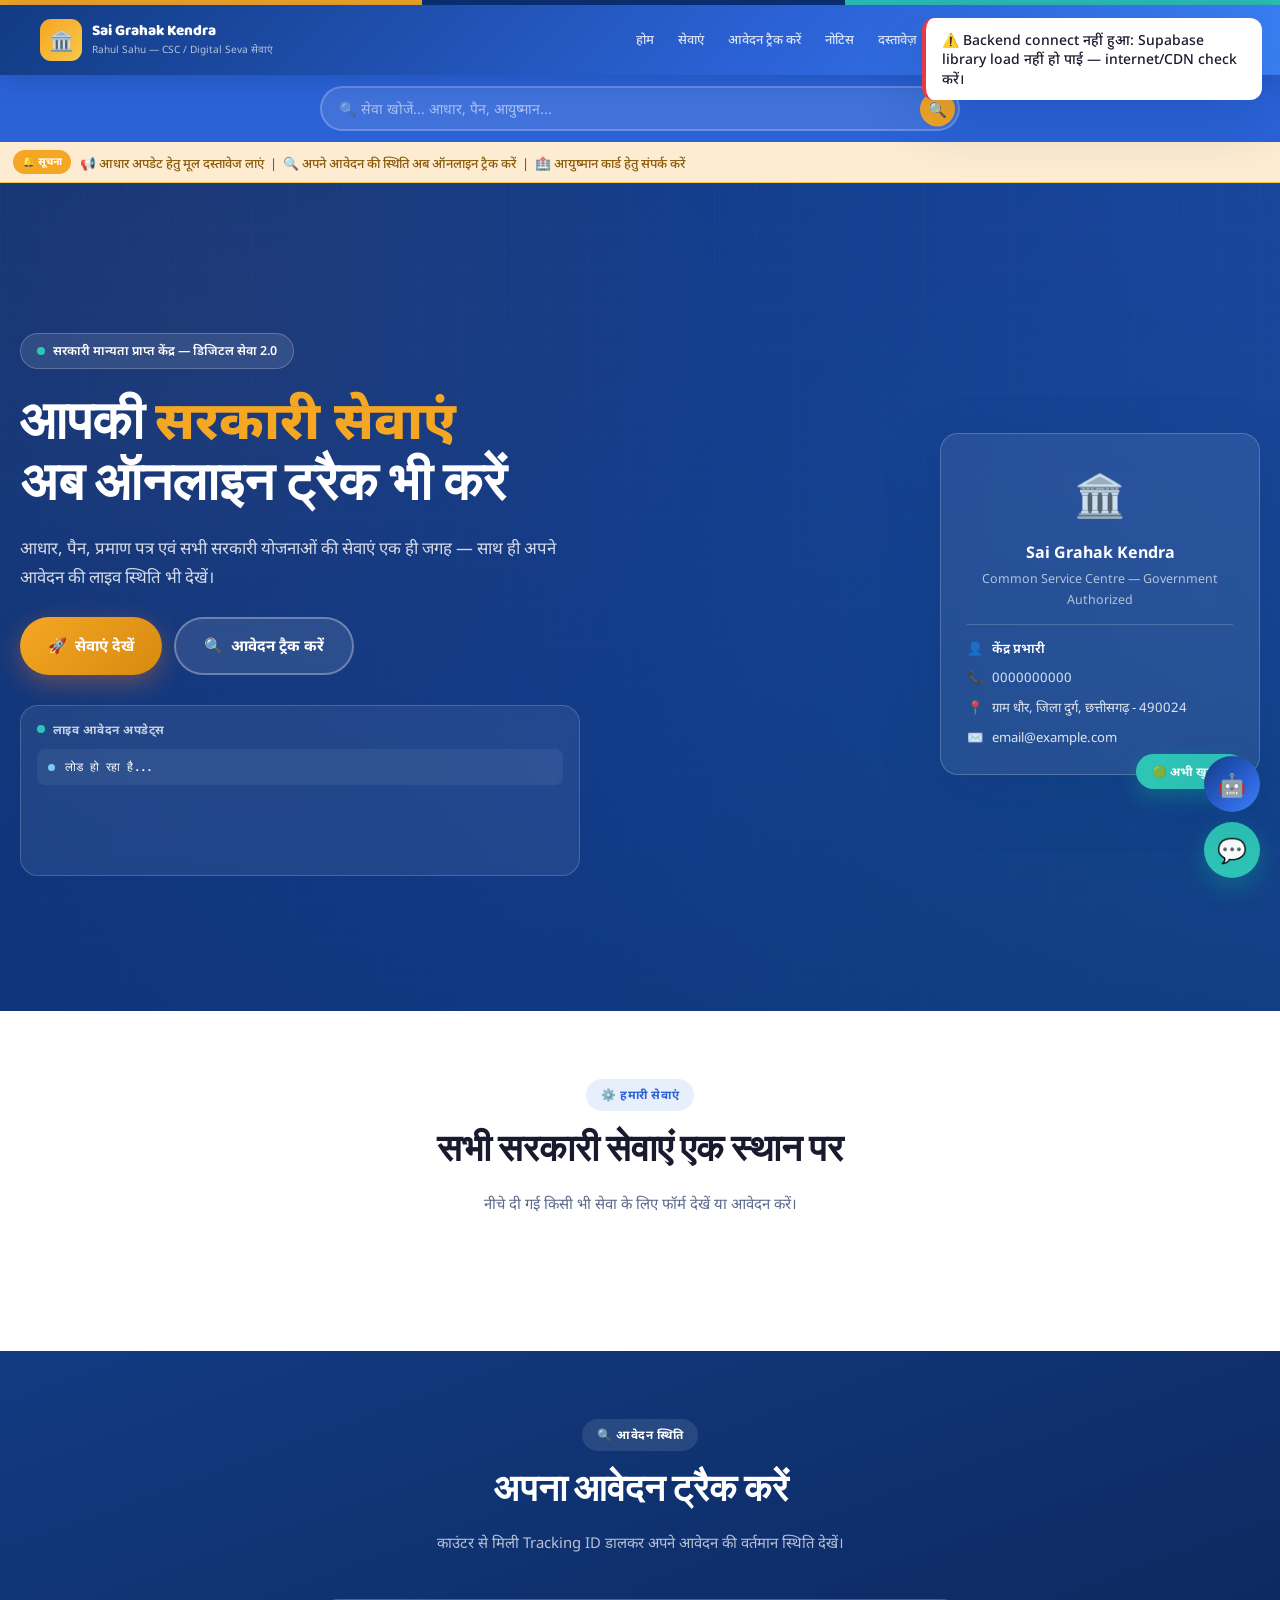
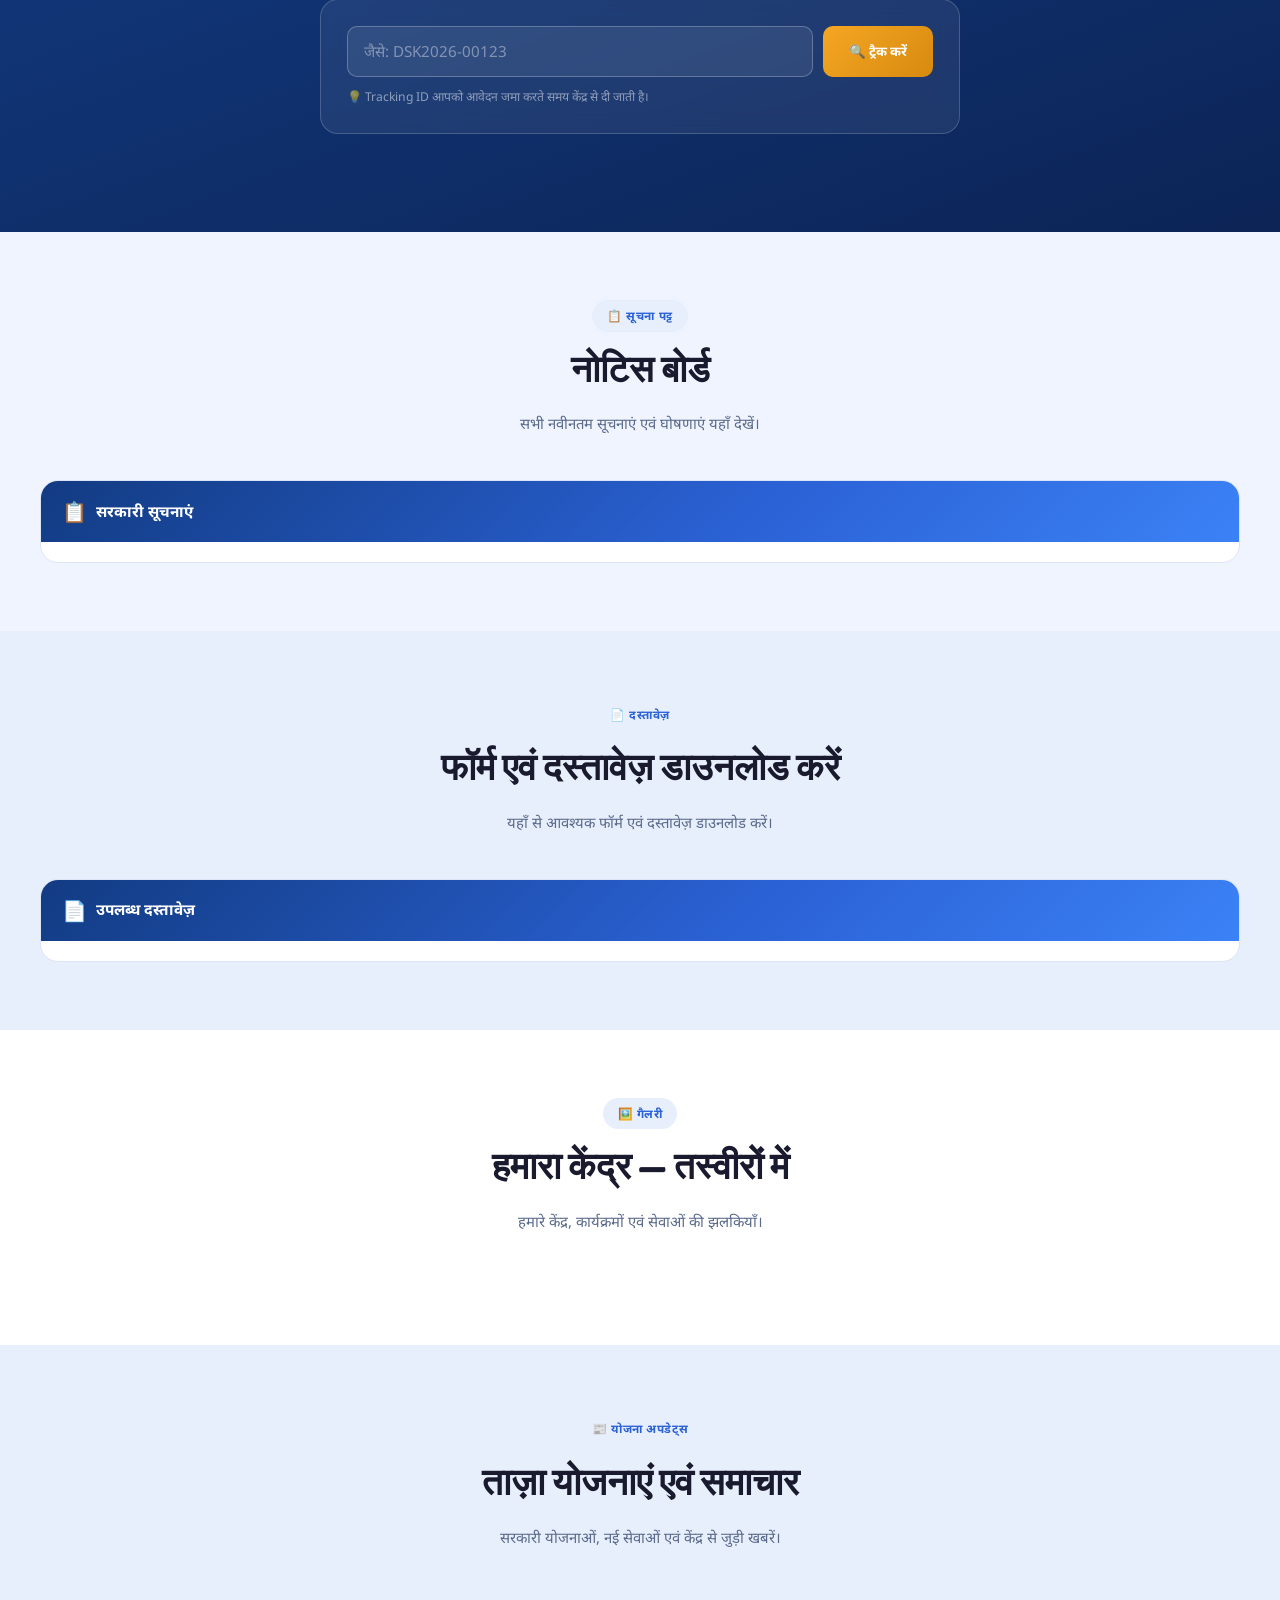
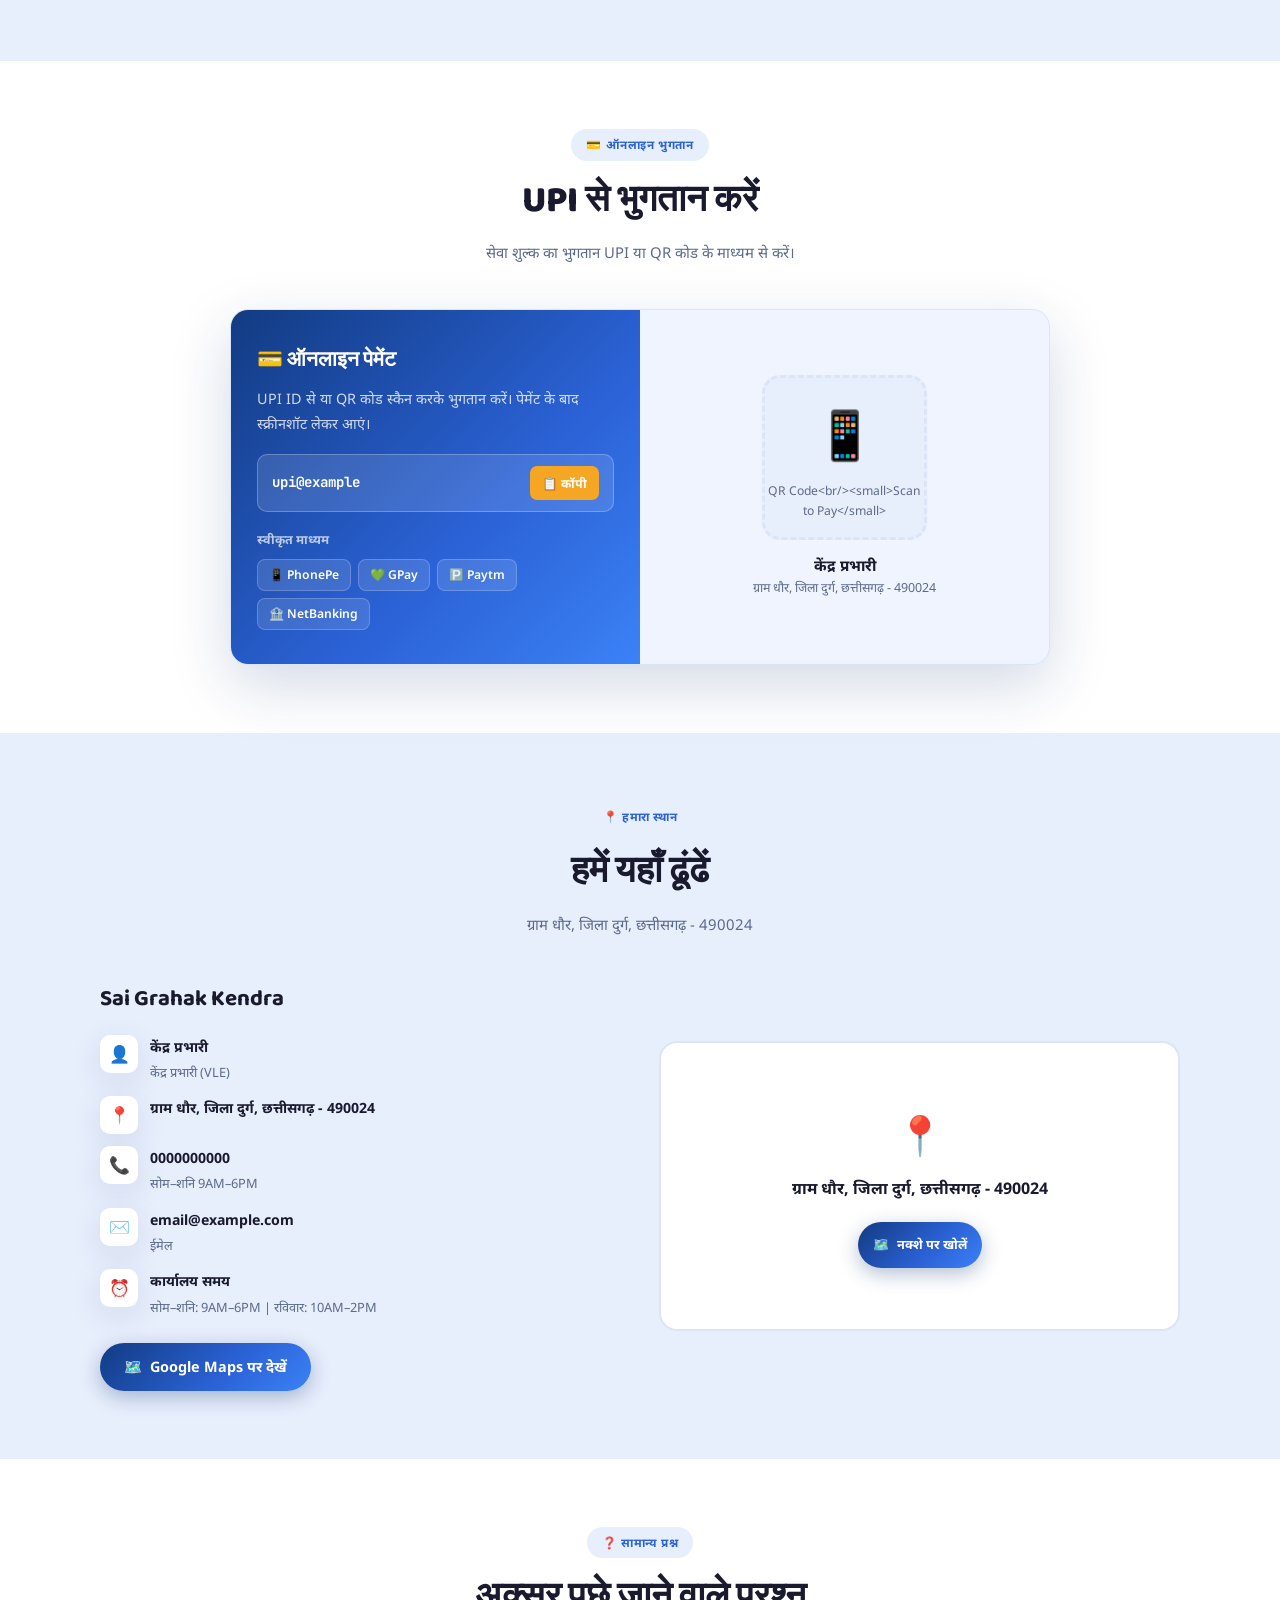
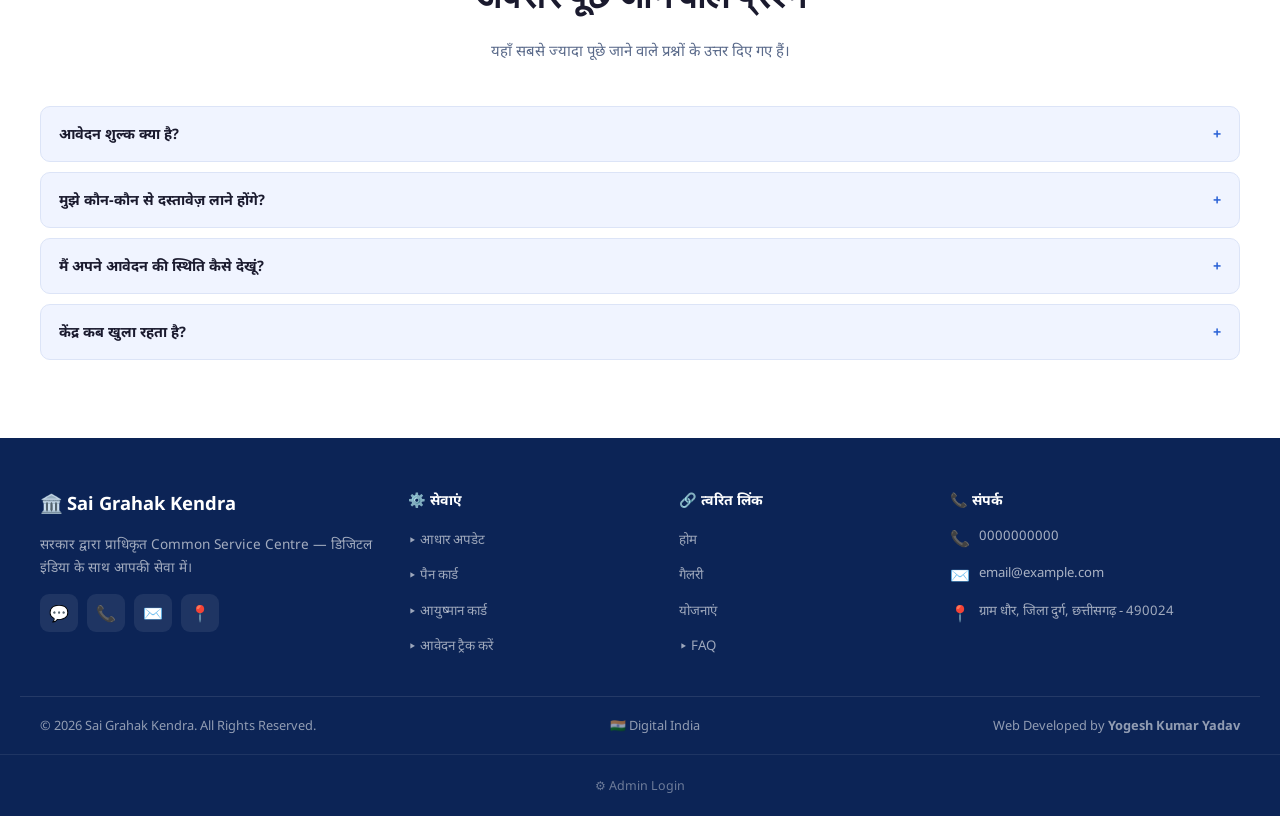
==== commit 1f397d3d: "Add a location" ====
--- a/index.html
+++ b/index.html
@@ -373,6 +373,7 @@
   <div class="ft-bot">
     <p>© 2026 <span data-i18n="brand_full">Sai Grahak Kendra</span>. <span data-i18n="ft_rights">All Rights Reserved.</span></p>
     <p>🇮🇳 <span>Digital India</span></p>
+    <p>Web Developed by <strong>Yogesh Kumar Yadav</strong></p>
   </div>
   <div class="ft-admin-strip">
     <button class="ft-admin-btn" onclick="openAdmModal()">⚙ Admin Login</button>
@@ -771,4 +772,4 @@
 <script src="script.js"></script>
 
 </body>
-</html>+</html>
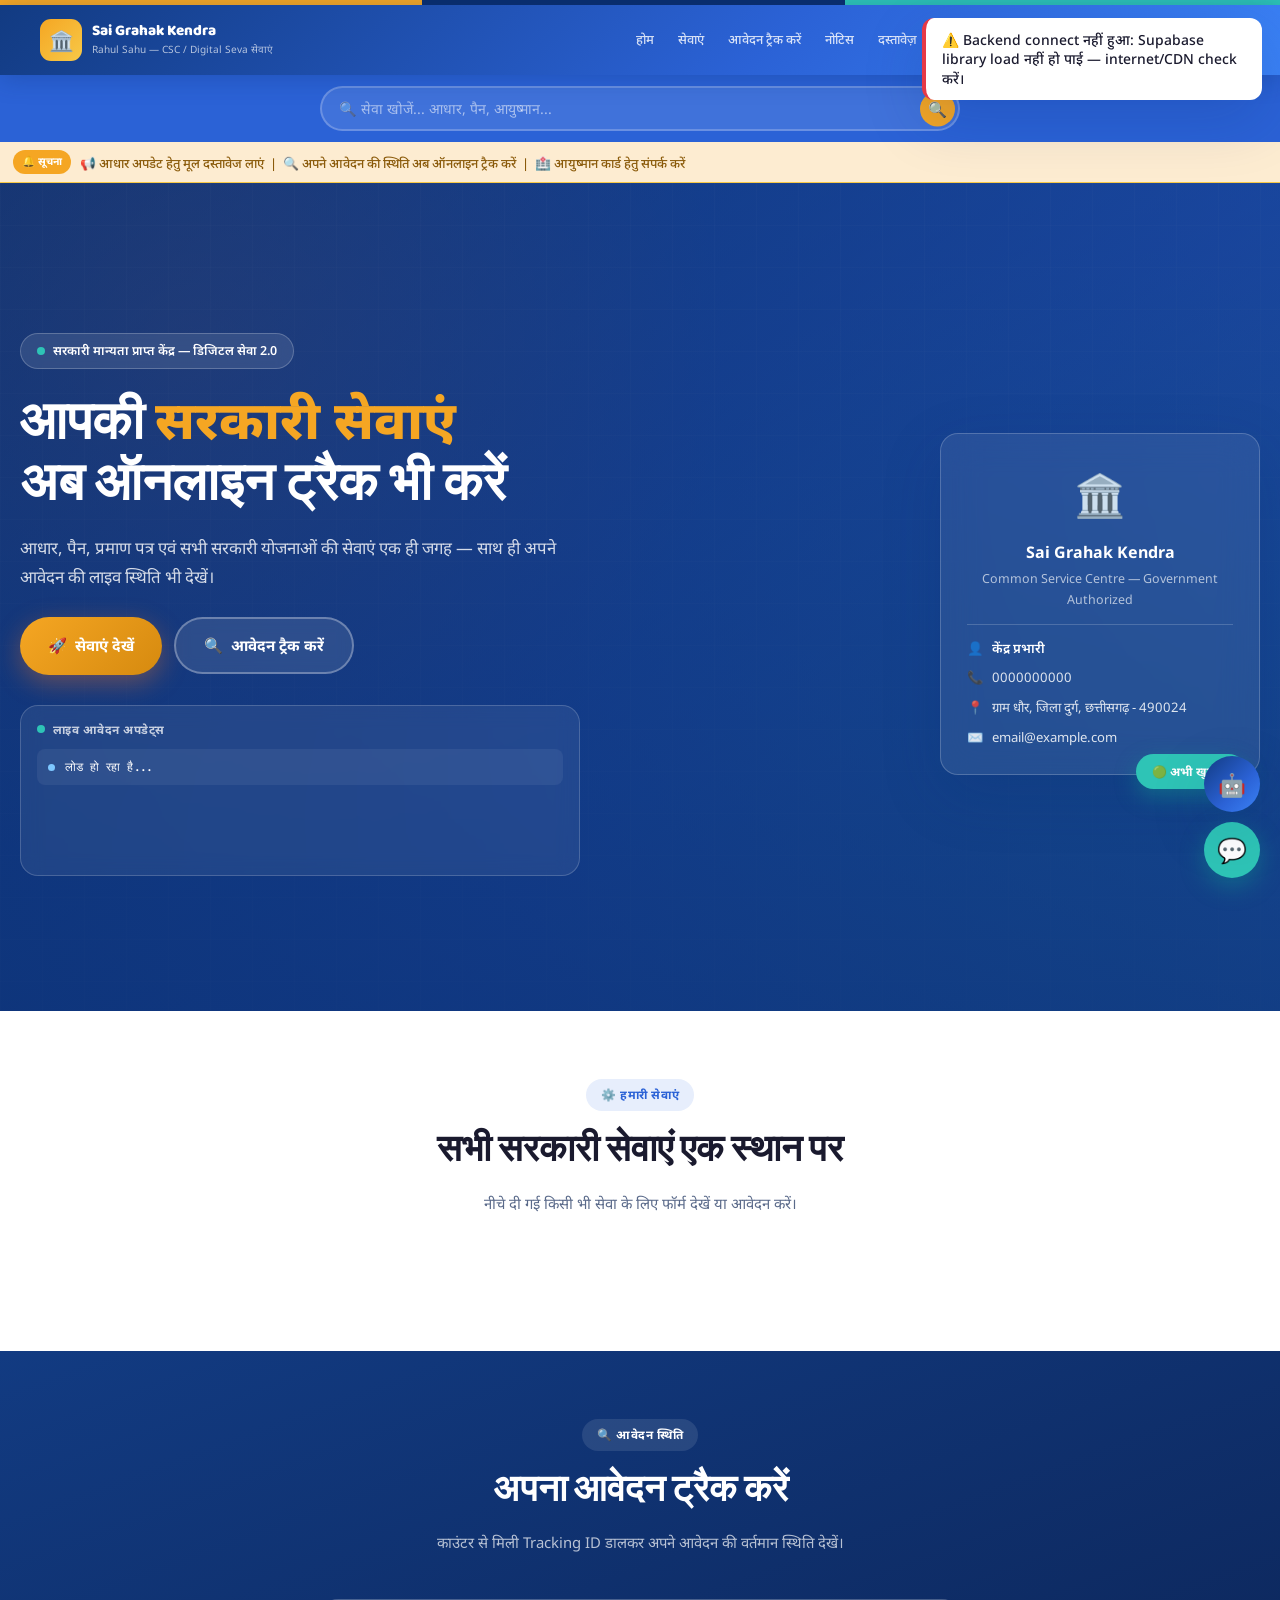
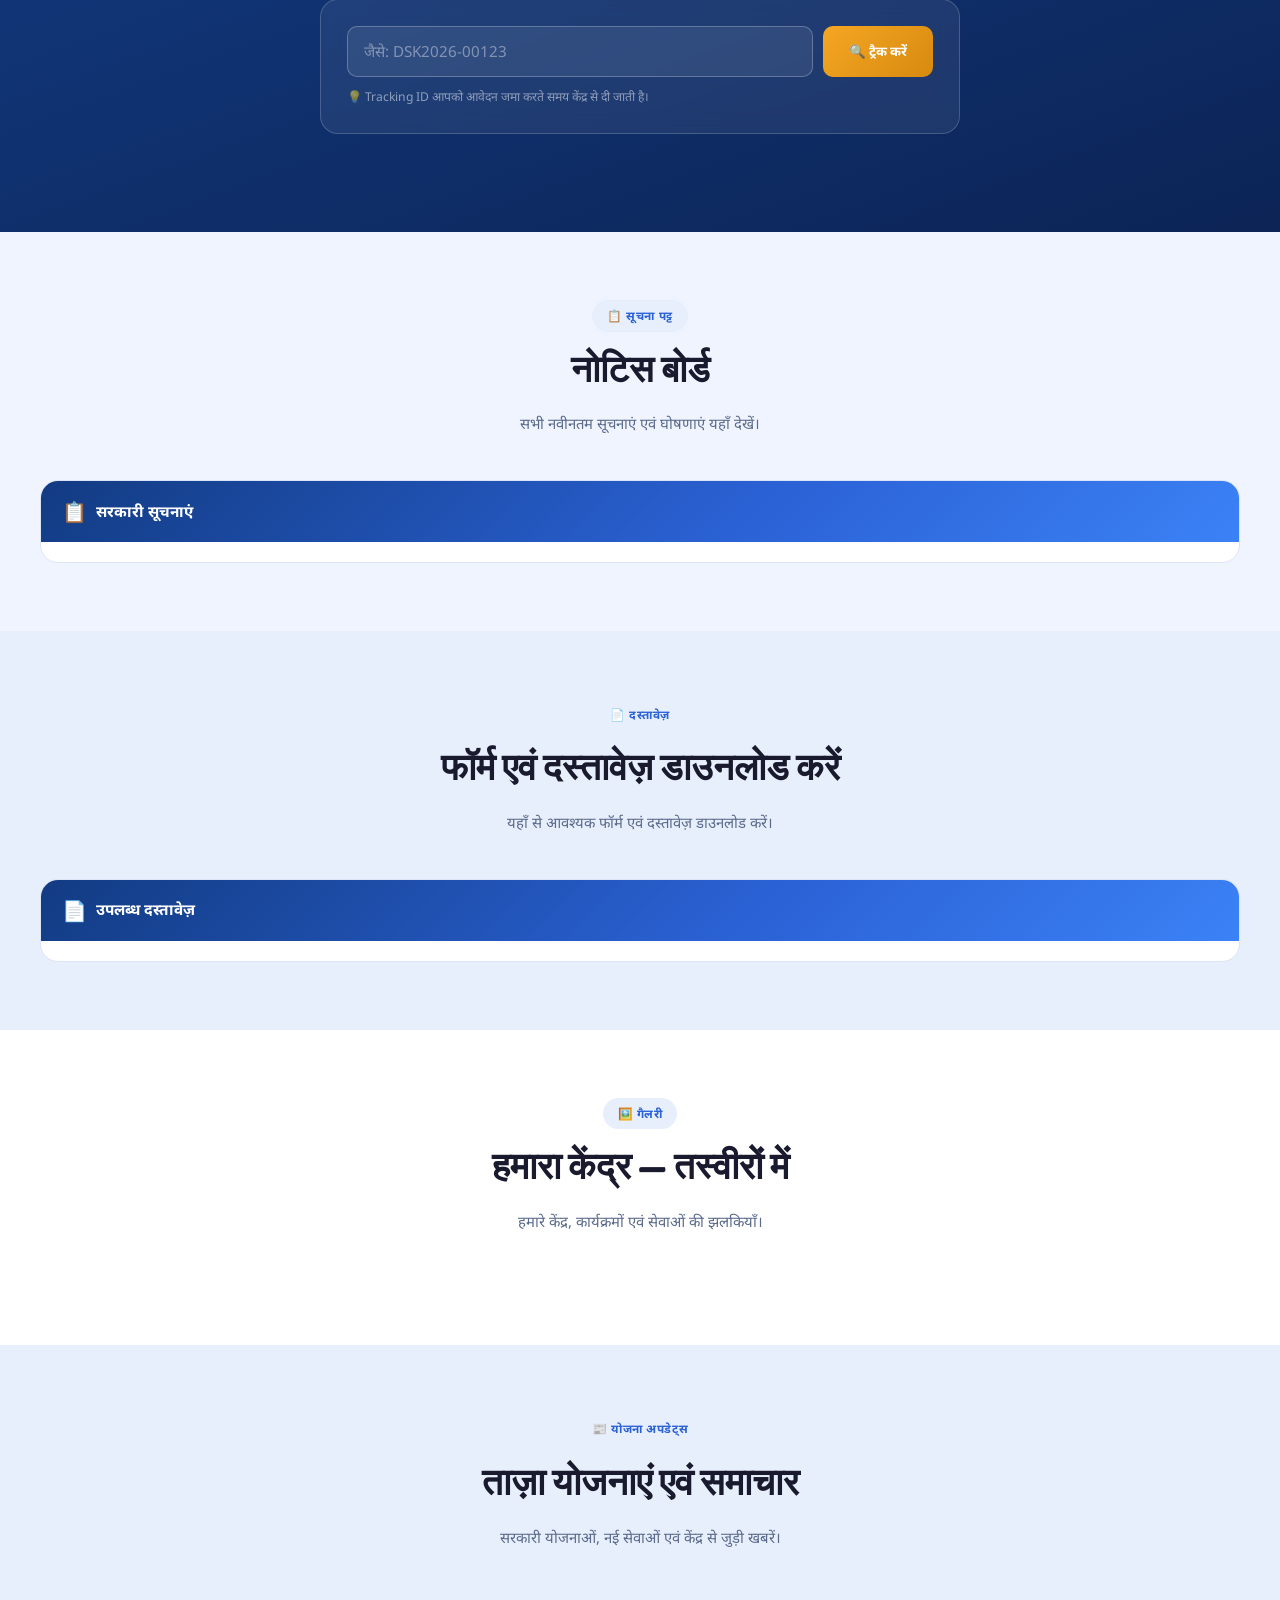
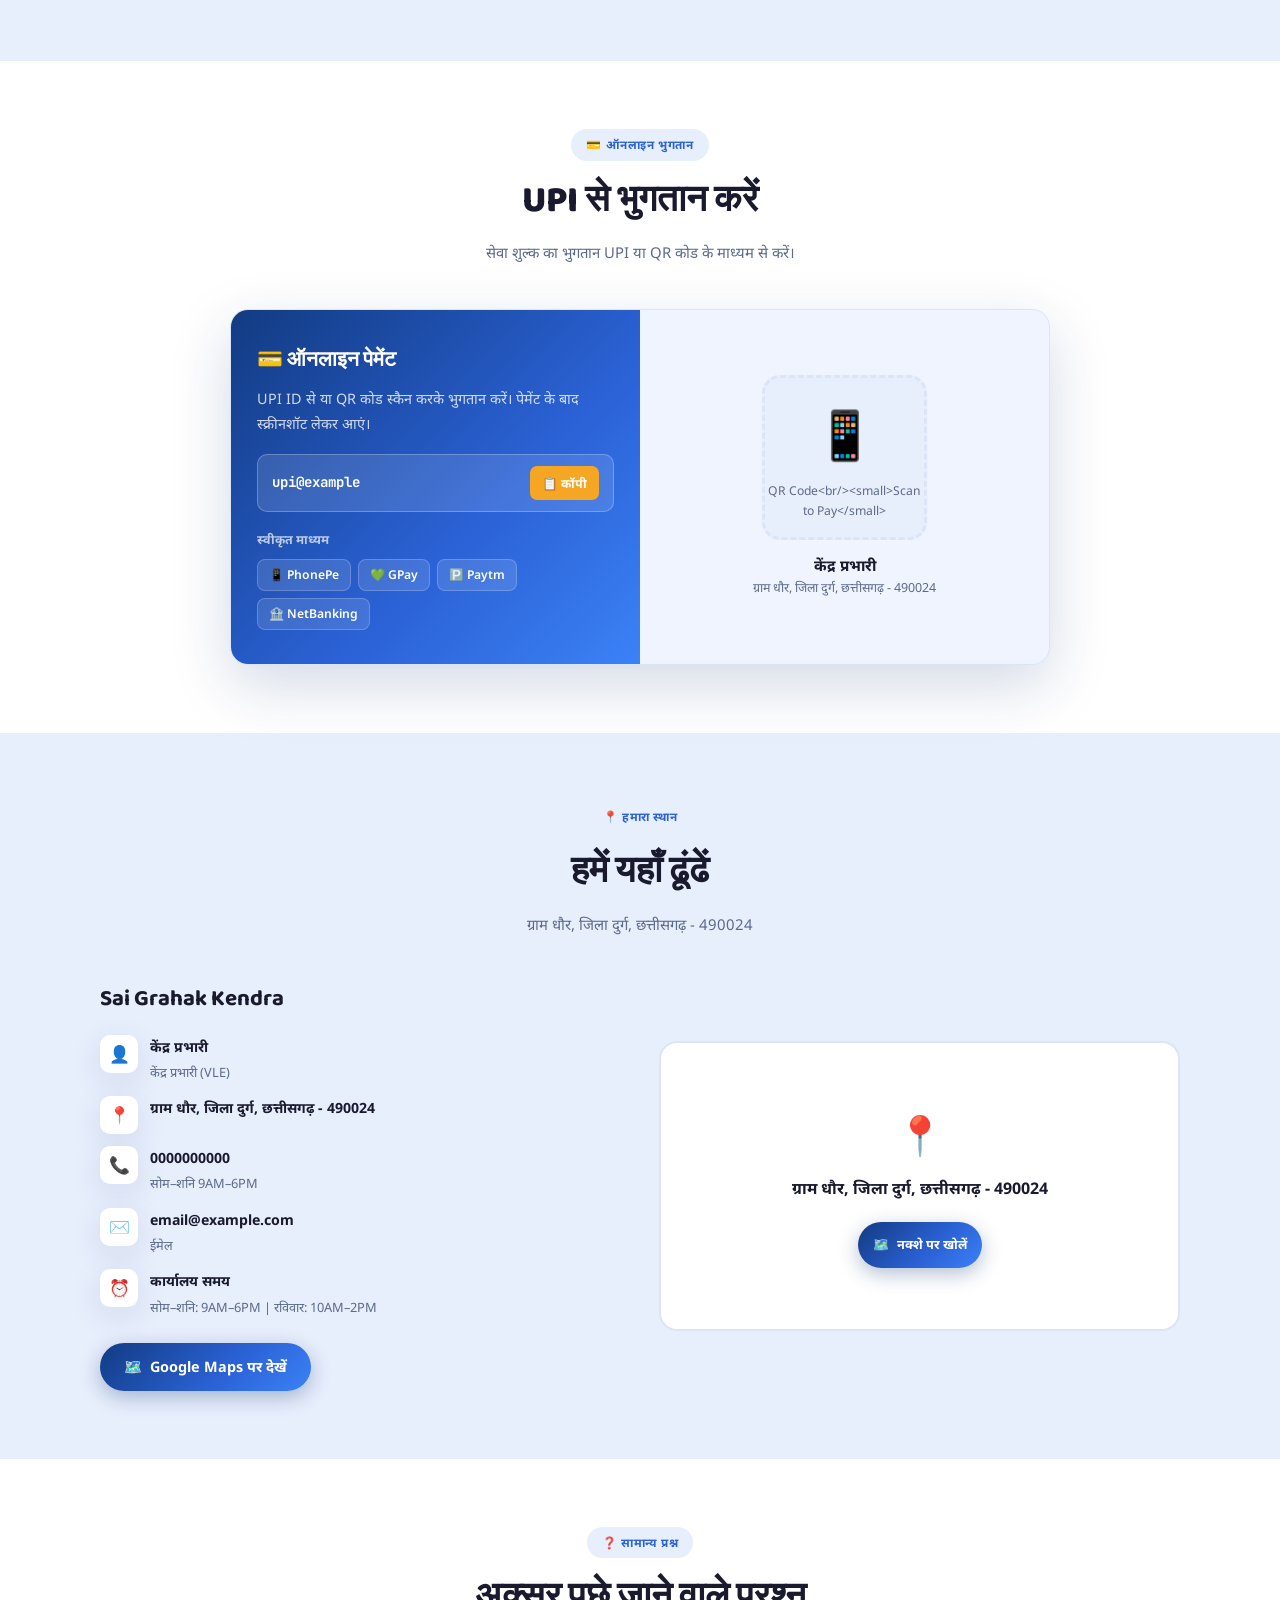
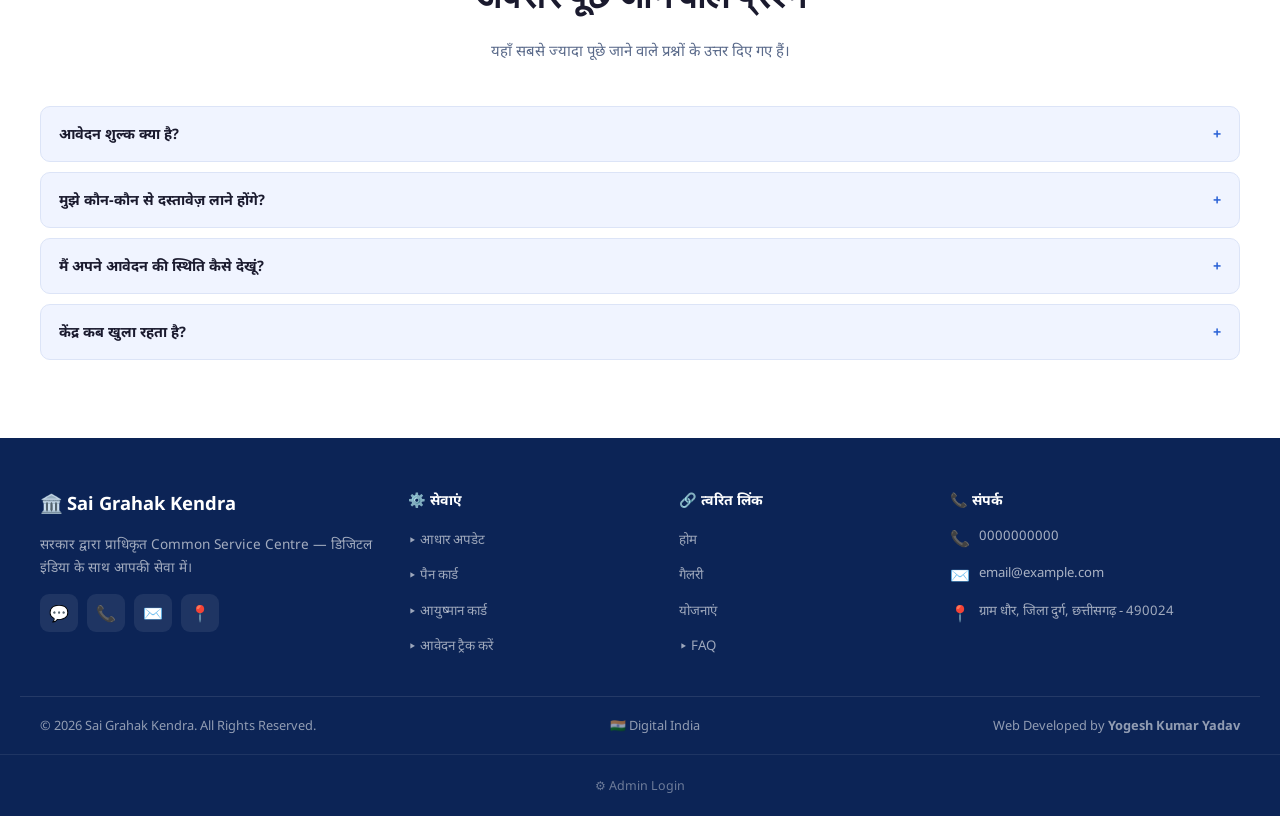
==== commit 6fb9f1f5: "Update index.html" ====
--- a/index.html
+++ b/index.html
@@ -66,7 +66,7 @@
       <a href="#tracker" data-i18n="nav_tracker">आवेदन ट्रैक करें</a>
       <a href="#notices" data-i18n="nav_notices">नोटिस</a><a href="#documents" data-i18n="nav_documents">दस्तावेज़</a>
       <a href="#gallery" data-i18n="nav_gallery">गैलरी</a><a href="#blog" data-i18n="nav_blog">योजनाएं</a>
-      <a href="#location" data-i18n="nav_location">स्थान</a>
+      <a href="https://www.google.com/maps/search/?api=1&query=Village%20Dhour%2C%20Dist.%20Durg%2C%20Chhattisgarh%20-%20490024" target="_blank" rel="noopener" data-i18n="nav_location">स्थान</a>
     </div>
     <div class="nb-ctrl">
       <select id="lang-sel" onchange="switchLang(this.value)">
@@ -88,7 +88,7 @@
   <a href="#gallery" onclick="closeMenu()">🖼️ <span data-i18n="nav_gallery">गैलरी</span></a>
   <a href="#blog" onclick="closeMenu()">📰 <span data-i18n="nav_blog">योजनाएं</span></a>
   <a href="#payment" onclick="closeMenu()">💳 <span data-i18n="nav_payment">भुगतान</span></a>
-  <a href="#location" onclick="closeMenu()">📍 <span data-i18n="nav_location">स्थान</span></a>
+  <a href="https://www.google.com/maps/search/?api=1&query=Village%20Dhour%2C%20Dist.%20Durg%2C%20Chhattisgarh%20-%20490024" target="_blank" rel="noopener" onclick="closeMenu()">📍 <span data-i18n="nav_location">स्थान</span></a>
   <a href="#faq" onclick="closeMenu()">❓ FAQ</a>
 </div>
 
@@ -312,13 +312,13 @@
           <div class="loc-row"><div class="loc-ic">✉️</div><div class="loc-tx"><strong id="ct-em-el">email@example.com</strong><span data-i18n="loc_email_lbl">ईमेल</span></div></div>
           <div class="loc-row"><div class="loc-ic">⏰</div><div class="loc-tx"><strong data-i18n="loc_hours_lbl">कार्यालय समय</strong><span id="ct-hours-el">सोम–शनि: 9AM–6PM | रविवार: 10AM–2PM</span></div></div>
         </div>
-        <a id="map-link-1" href="#" target="_blank" rel="noopener" class="btn-map">🗺️ <span data-i18n="btn_maps">Google Maps पर देखें</span></a>
+        <a id="map-link-1" href="https://www.google.com/maps/search/?api=1&query=Village%20Dhour%2C%20Dist.%20Durg%2C%20Chhattisgarh%20-%20490024" target="_blank" rel="noopener" class="btn-map">🗺️ <span data-i18n="btn_maps">Google Maps पर देखें</span></a>
       </div>
       <div class="map-vis">
         <div class="map-pin">📍</div>
         <h4 id="map-h4-el" data-i18n="addr_pending">पता जल्द जोड़ा जाएगा</h4>
         <p id="map-p-el"></p>
-        <a id="map-link-2" href="#" target="_blank" rel="noopener" class="btn-map" style="font-size:.8rem;padding:9px 15px;margin-top:5px">🗺️ <span data-i18n="btn_open_map">नक्शे पर खोलें</span></a>
+        <a id="map-link-2" href="https://www.google.com/maps/search/?api=1&query=Village%20Dhour%2C%20Dist.%20Durg%2C%20Chhattisgarh%20-%20490024" target="_blank" rel="noopener" class="btn-map" style="font-size:.8rem;padding:9px 15px;margin-top:5px">🗺️ <span data-i18n="btn_open_map">नक्शे पर खोलें</span></a>
       </div>
     </div>
   </div>
@@ -346,7 +346,7 @@
         <a href="#" id="wa-ft-link" target="_blank" rel="noopener" class="ft-soc-btn">💬</a>
         <a href="#" id="tel-ft-link" class="ft-soc-btn">📞</a>
         <a href="#" id="mail-ft-link" class="ft-soc-btn">✉️</a>
-        <a href="#location" class="ft-soc-btn">📍</a>
+        <a href="https://www.google.com/maps/search/?api=1&query=Village%20Dhour%2C%20Dist.%20Durg%2C%20Chhattisgarh%20-%20490024" target="_blank" rel="noopener" class="ft-soc-btn">📍</a>
       </div>
     </div>
     <div class="ft-col">
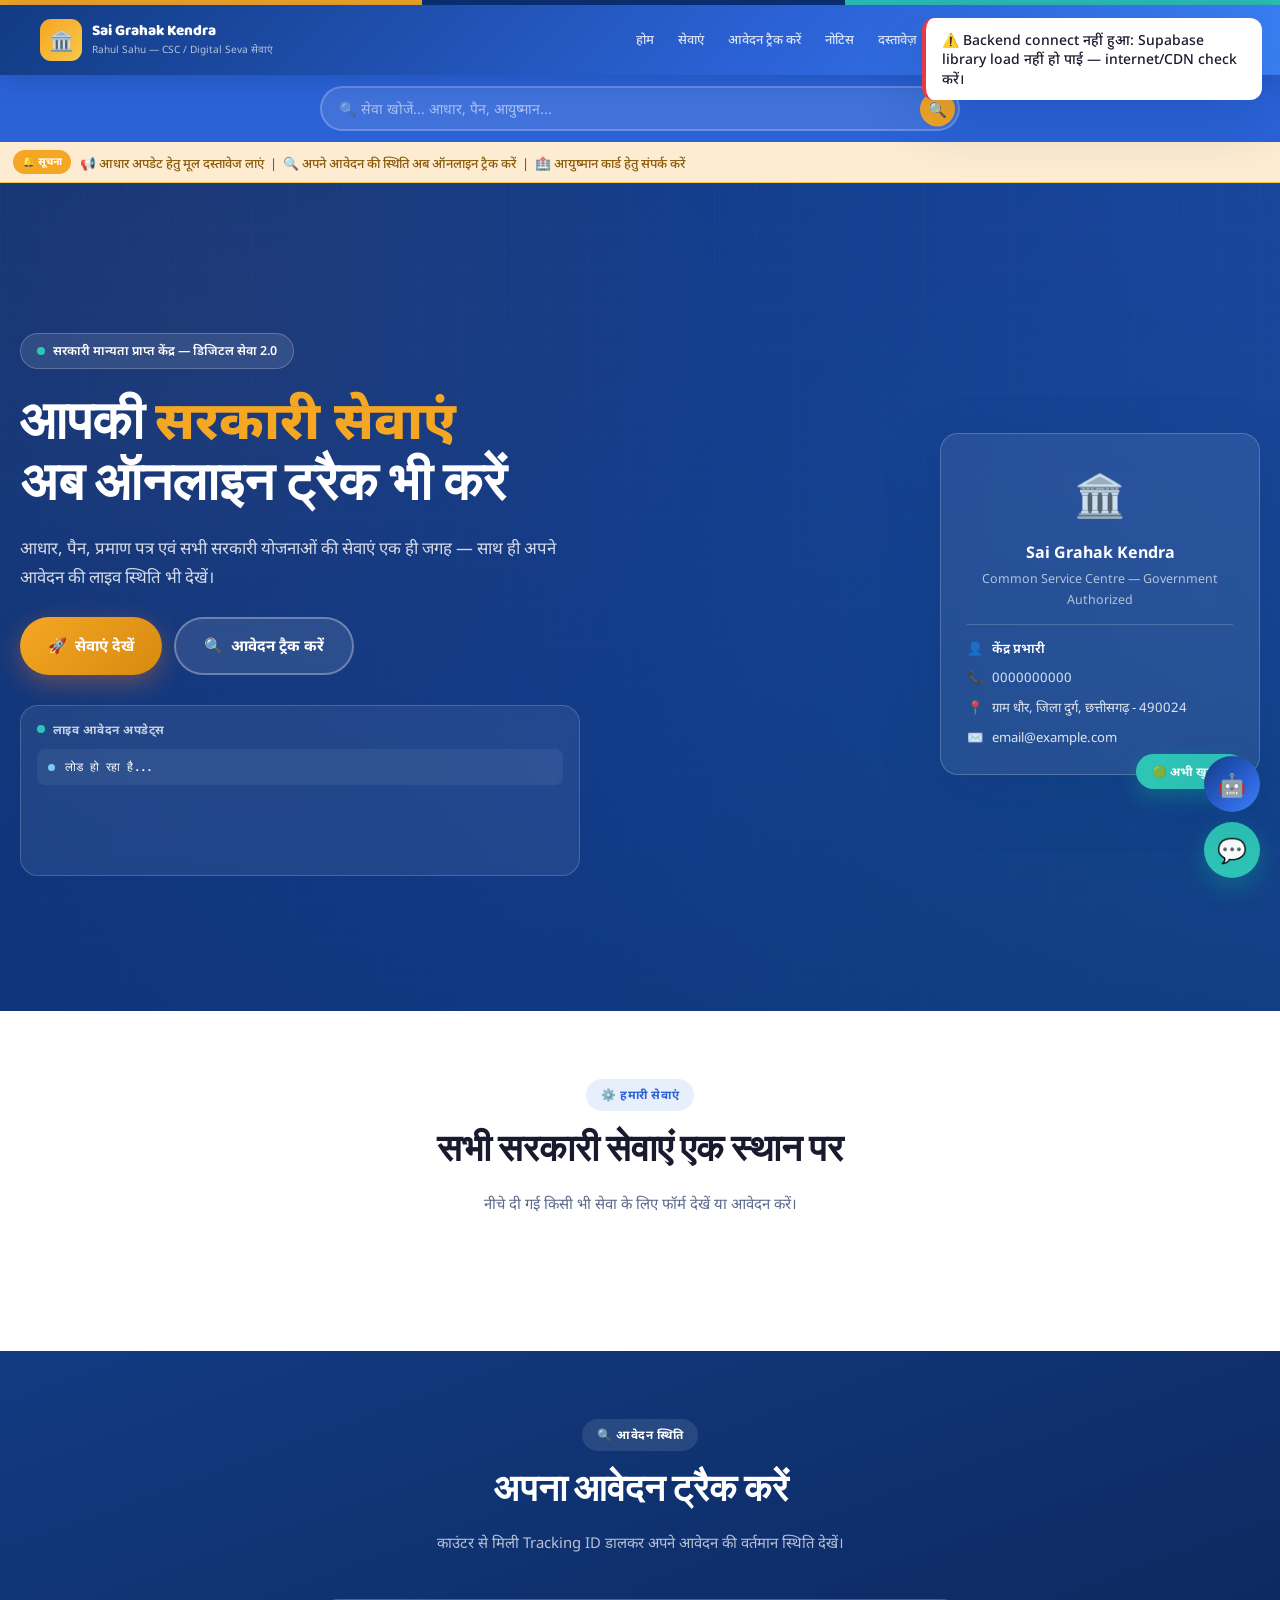
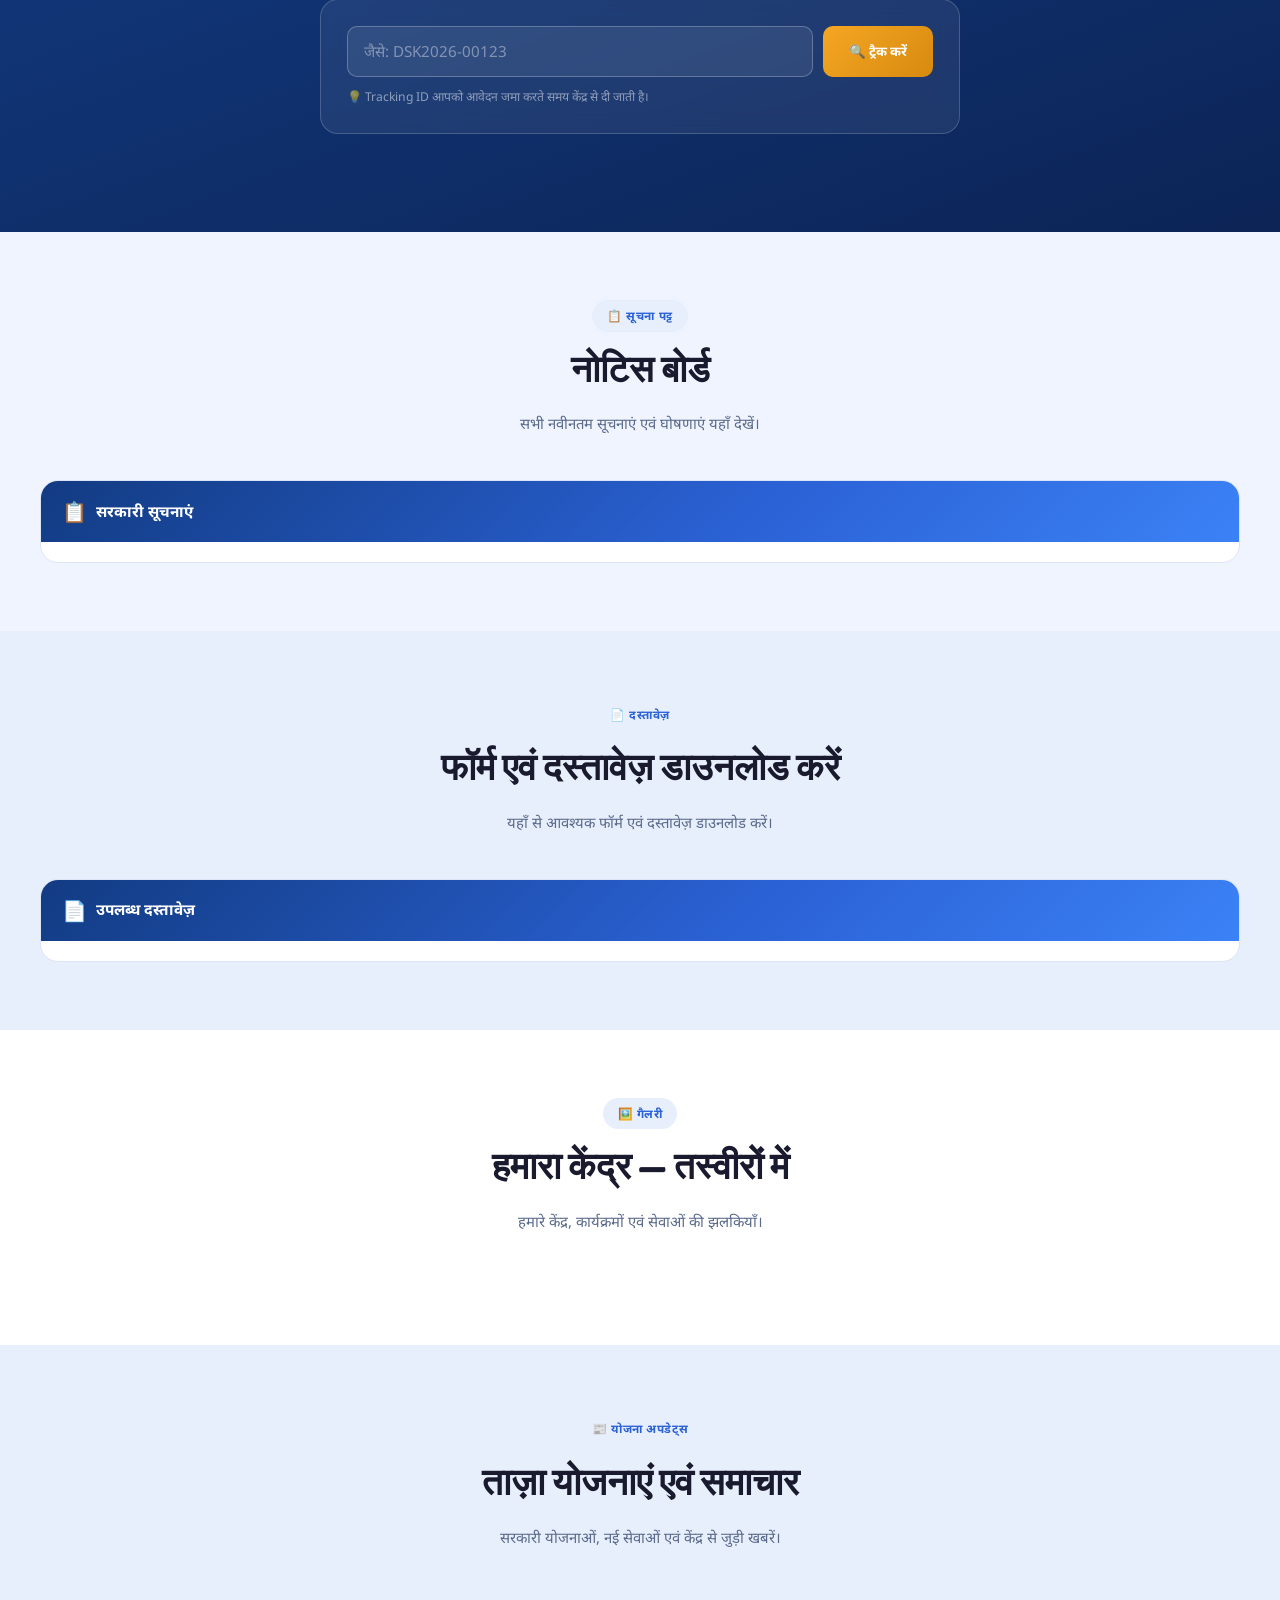
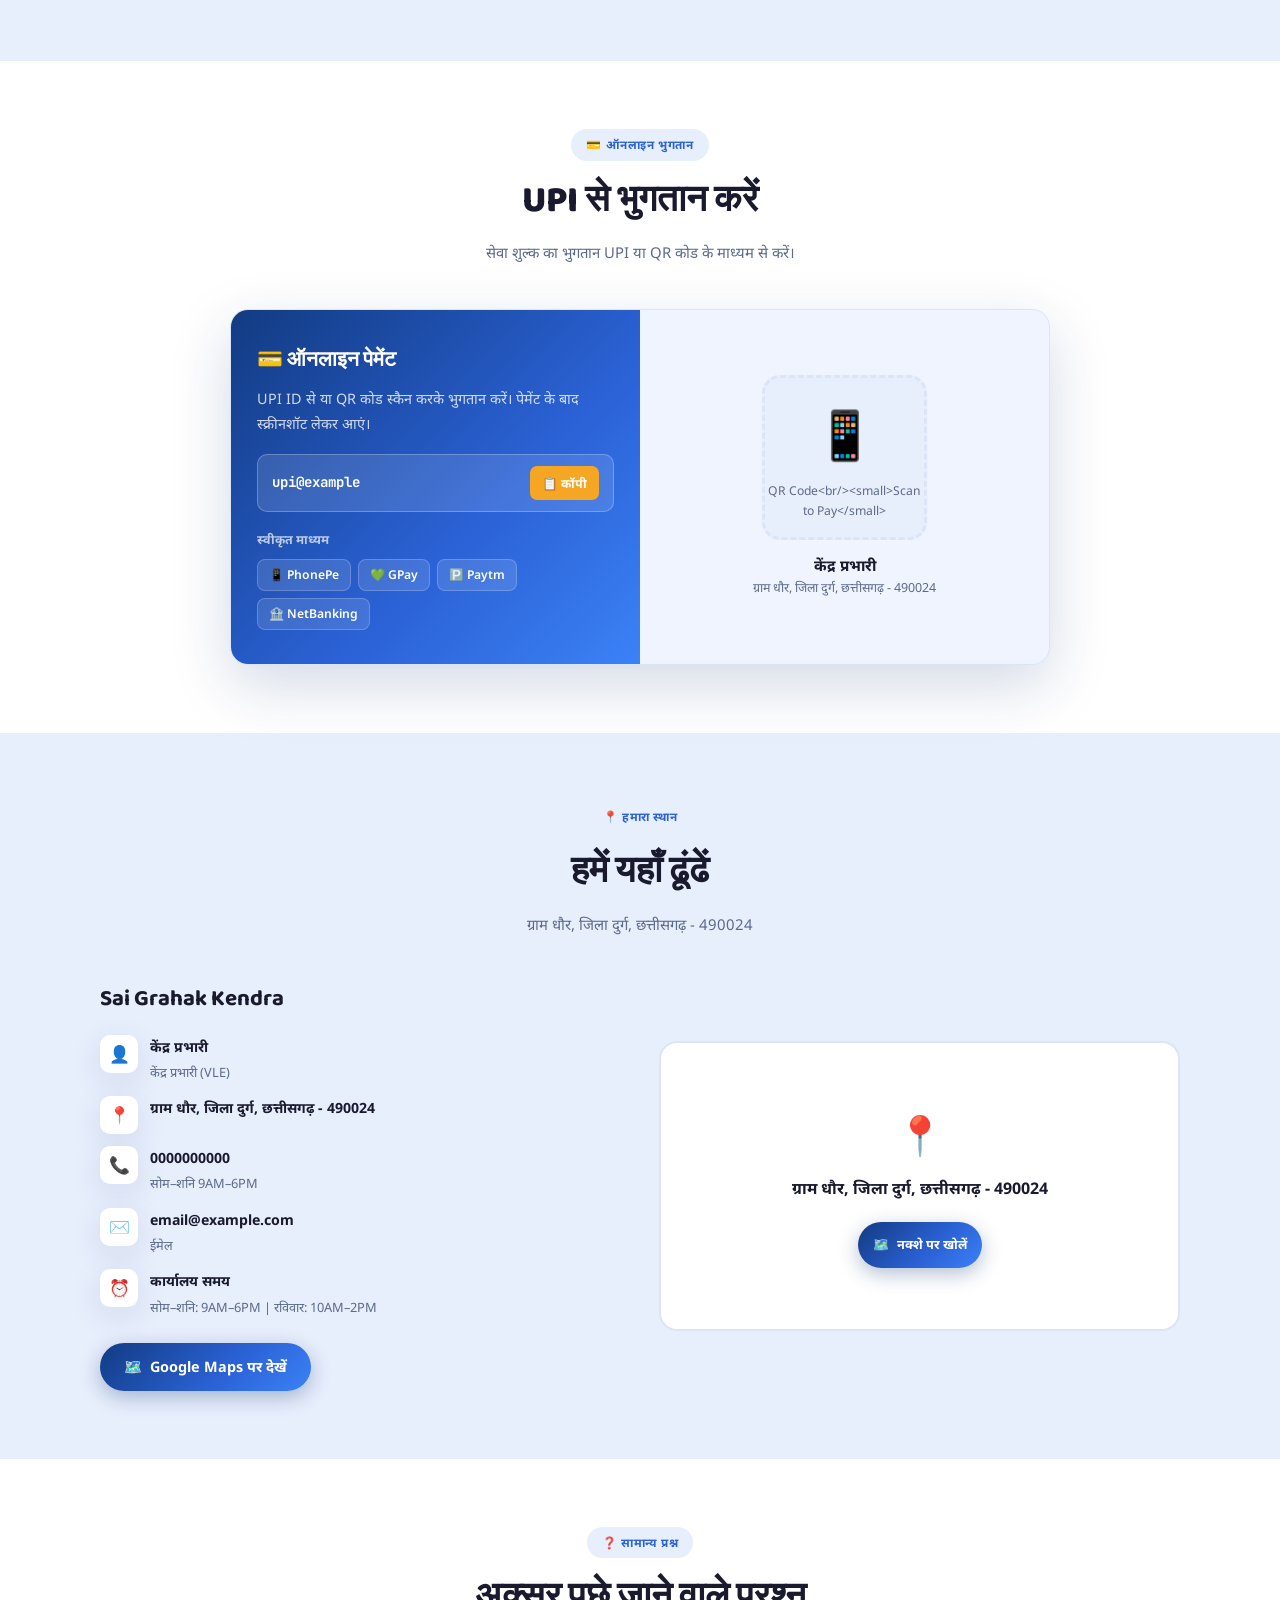
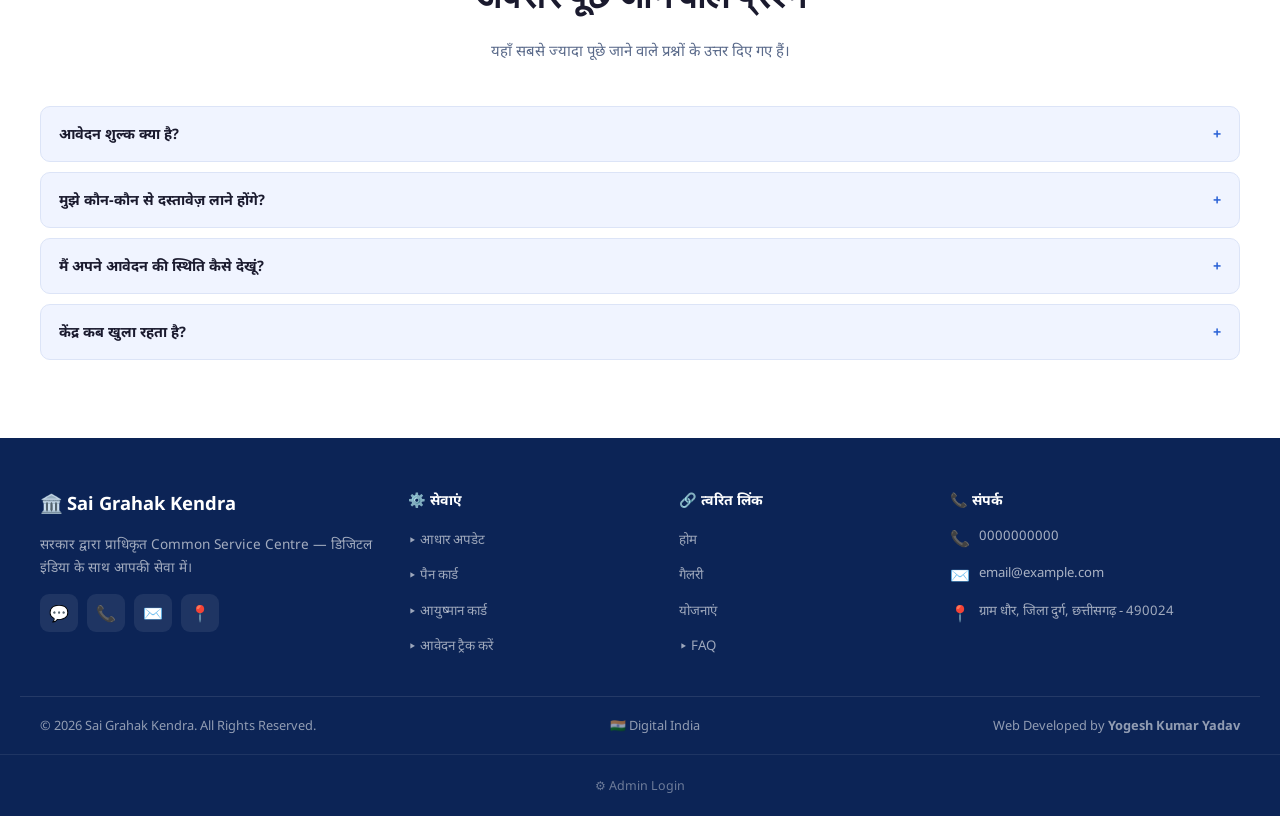
==== commit 2d8380a1: "Revise SEO metadata and viewport settings Updated SEO metadata and viewport settings for better resp" ====
--- a/index.html
+++ b/index.html
@@ -7,13 +7,15 @@
 <meta name="description" content="Sai Grahak Kendra — Rahul Sahu. CSC / Digital Seva — आधार, पैन, बैंकिंग, बिल भुगतान, शिक्षा एवं सभी सरकारी ऑनलाइन सेवाएं एक ही स्थान पर।"/>
 <meta name="theme-color" content="#123B82"/>
 <title>Sai Grahak Kendra | Rahul Sahu — CSC Digital Seva</title>
+
 <link rel="preconnect" href="https://fonts.googleapis.com"/>
+
 <link href="https://fonts.googleapis.com/css2?family=Baloo+Bhai+2:wght@400;600;700;800&family=Noto+Sans:wght@300;400;500;600;700;800&family=Noto+Sans+Devanagari:wght@400;500;600;700;800&family=JetBrains+Mono:wght@400;500;700&display=swap" rel="stylesheet"/>
+
 <link rel="stylesheet" href="style.css"/>
 
 </head>
 <body>
-
 <!-- ═══════════ ANNOUNCEMENT POPUP ═══════════ -->
 <div id="popup-ov">
   <div id="popup-box">
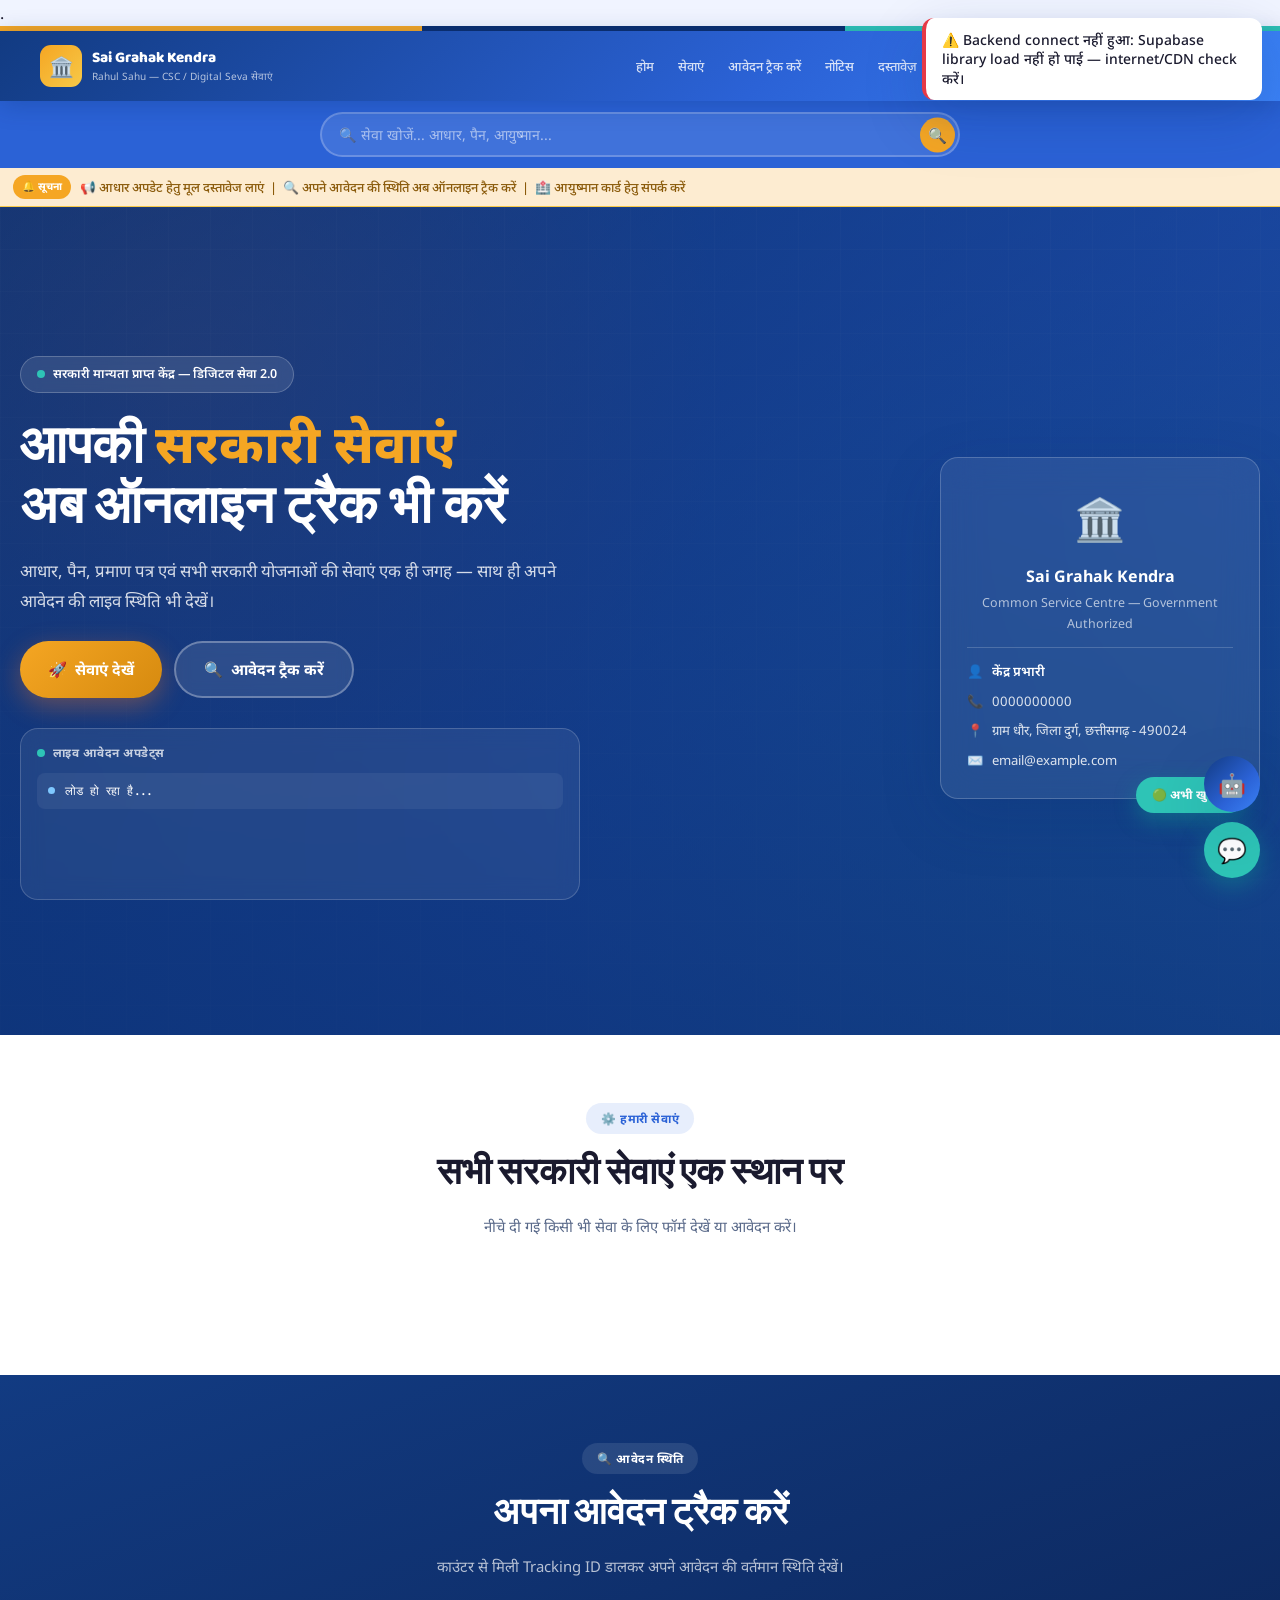
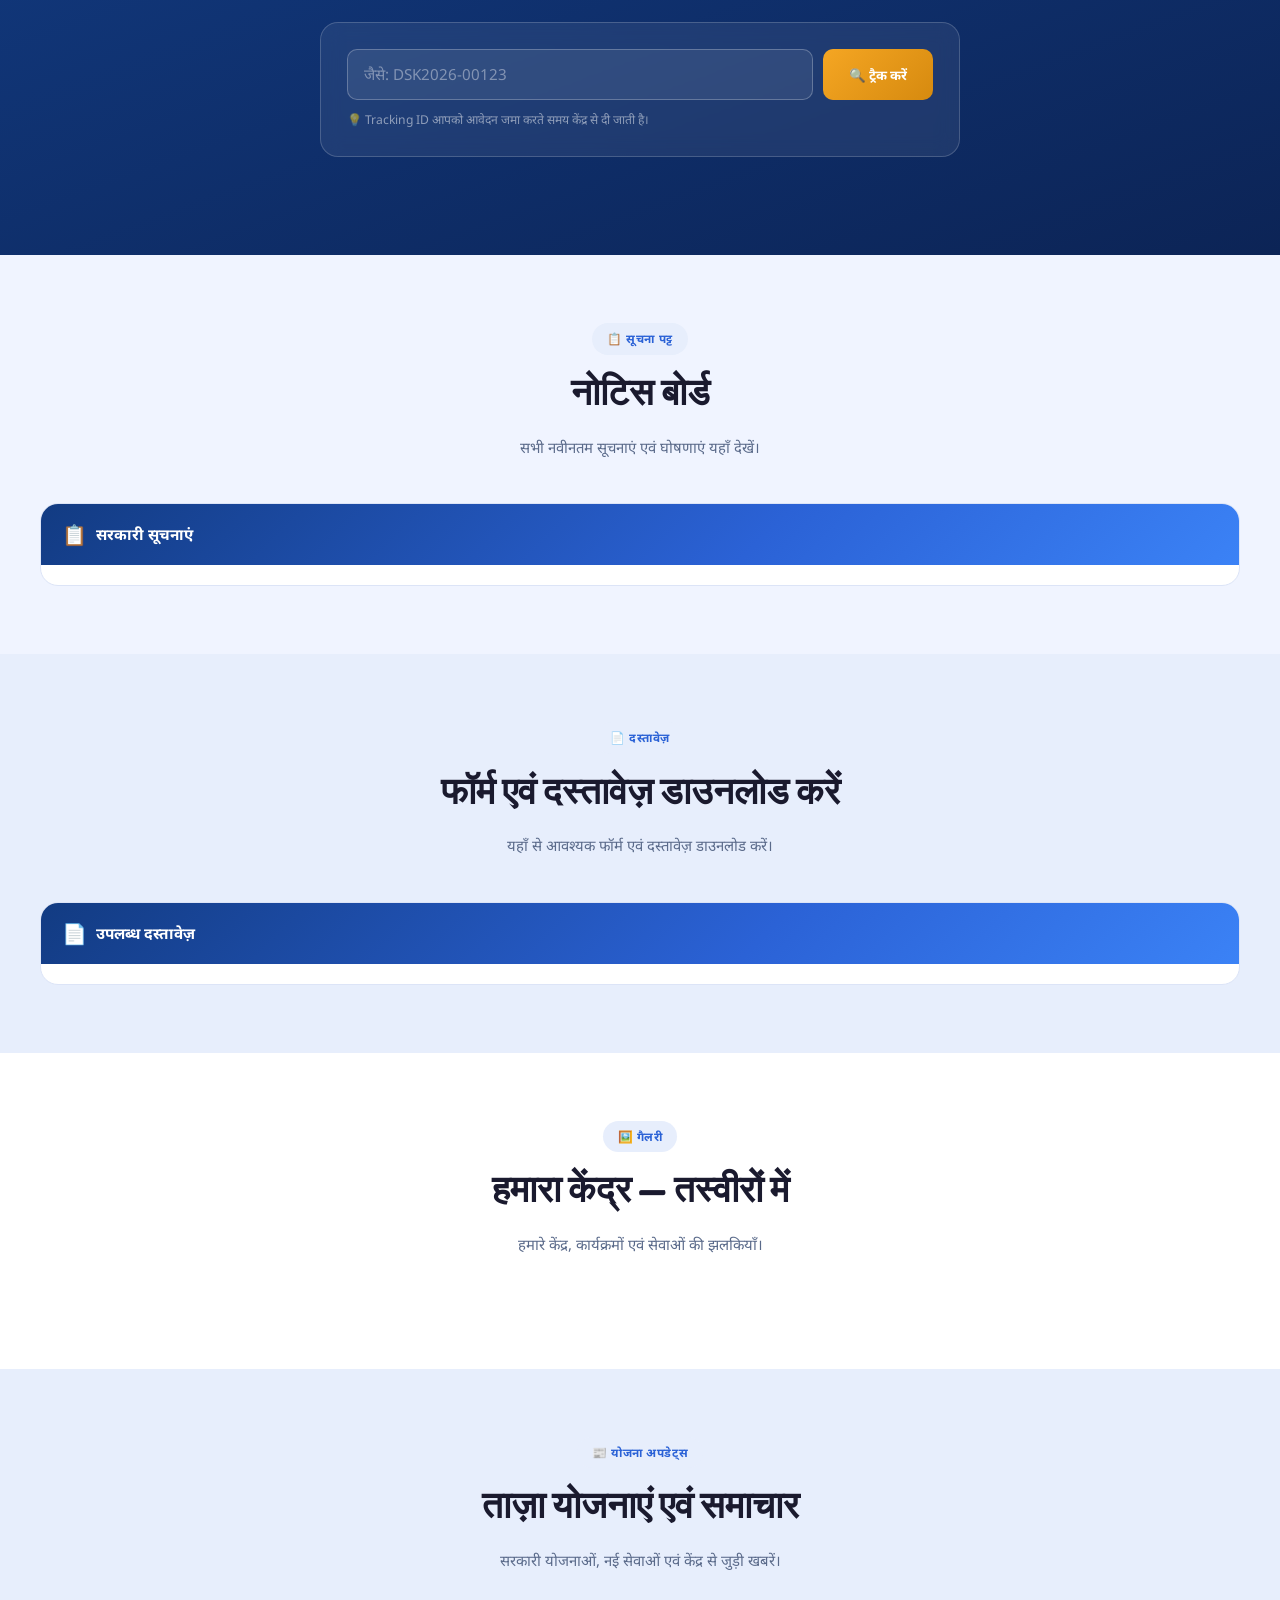
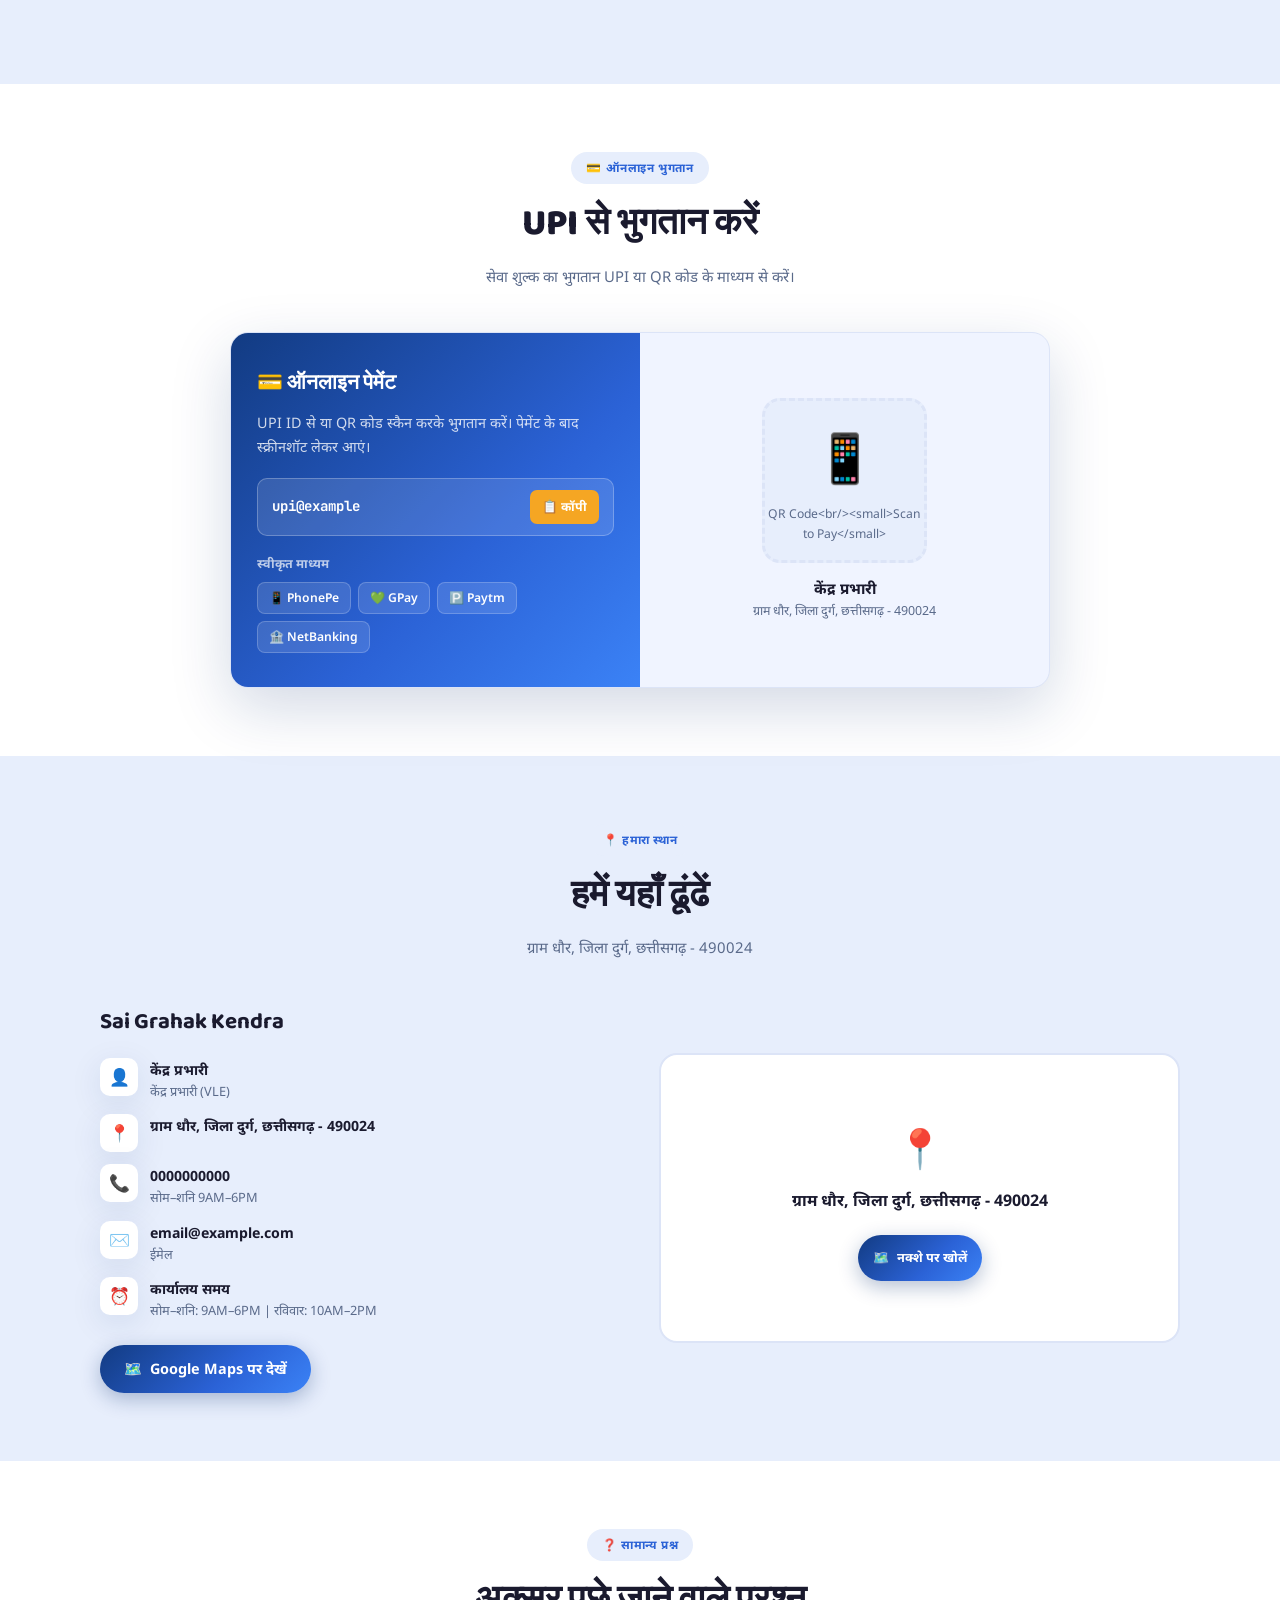
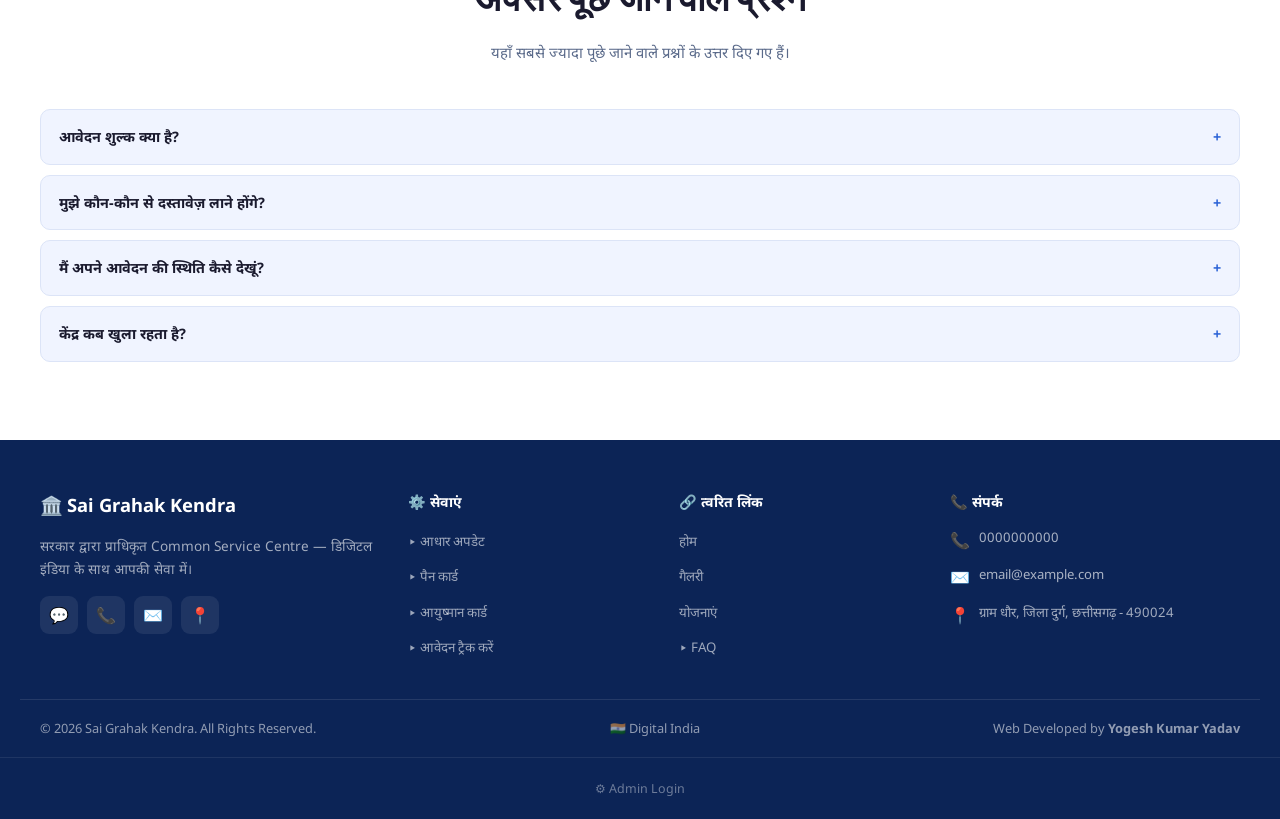
==== commit c66a420a: "Fix DOCTYPE declaration in index.html" ====
--- a/index.html
+++ b/index.html
@@ -1,4 +1,4 @@
-<!DOCTYPE html>
+.<!DOCTYPE html>
 <html lang="hi" data-theme="light">
 <head>
 
